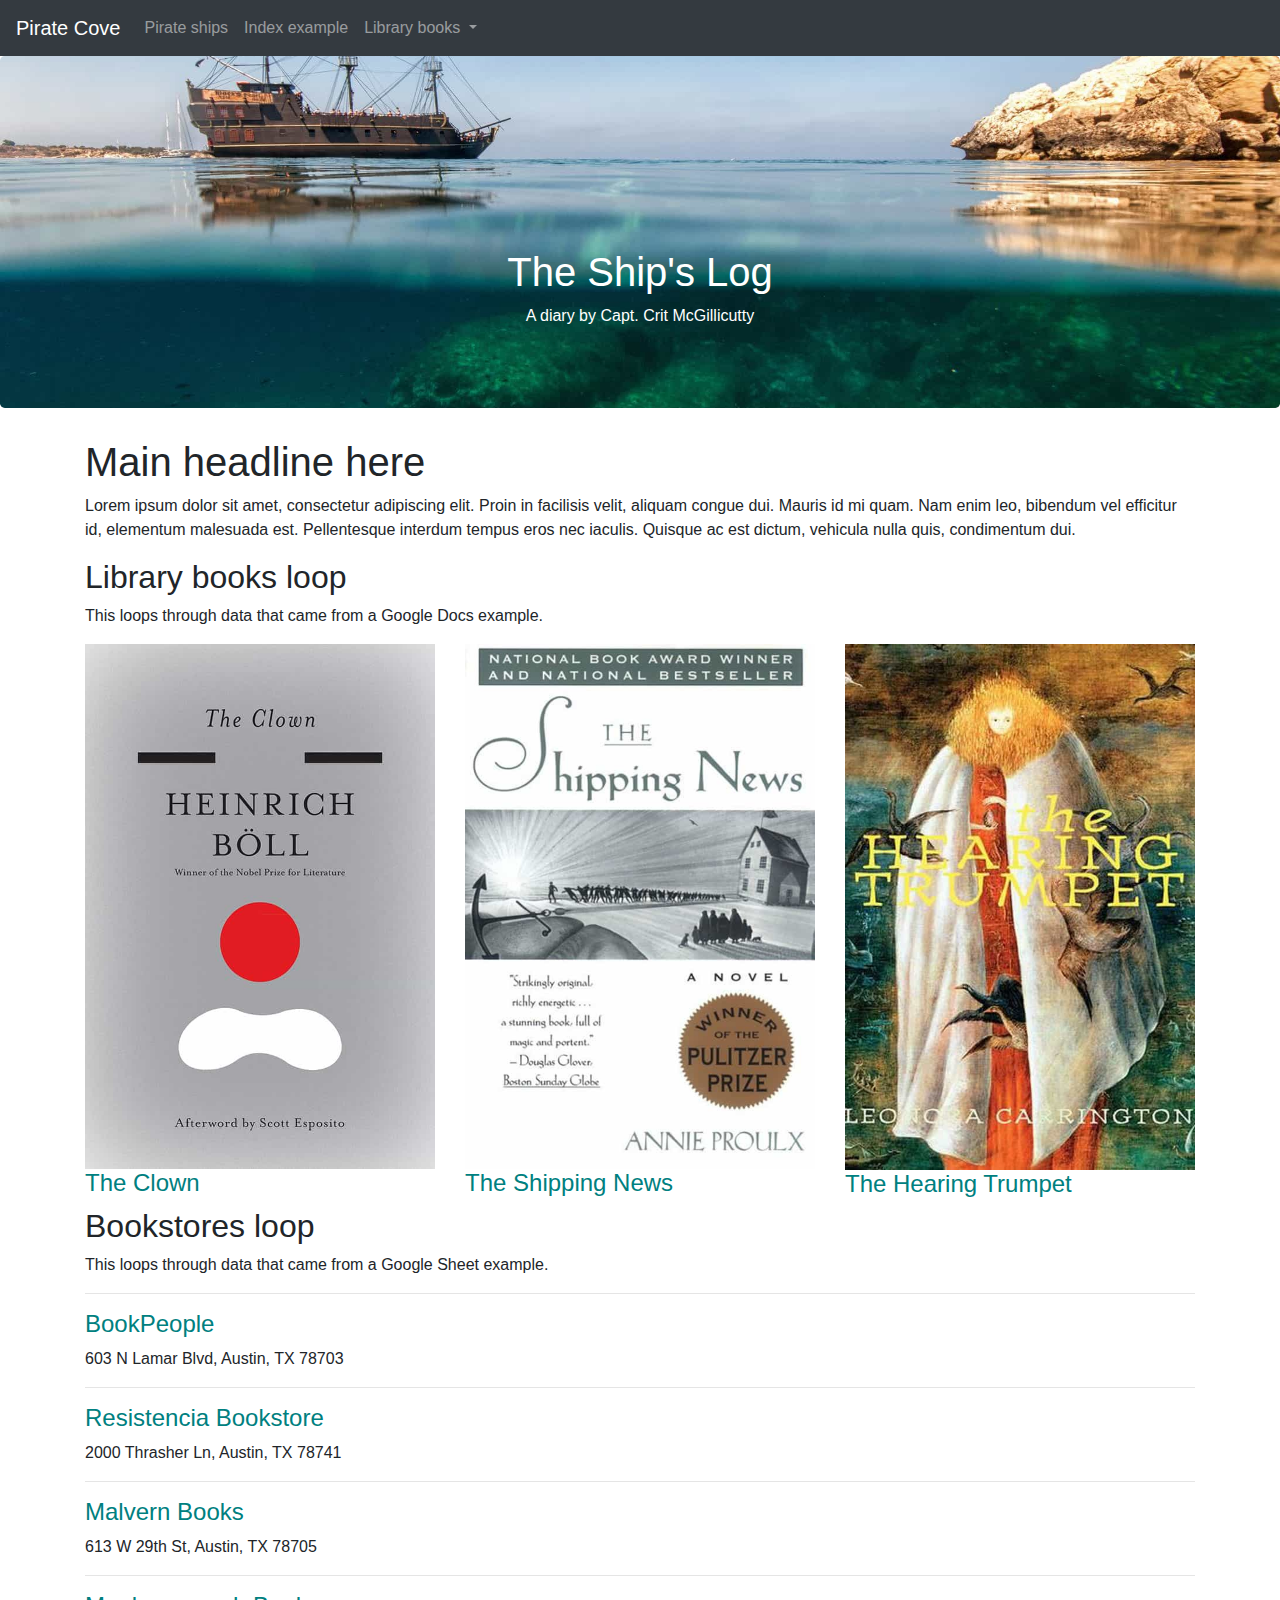
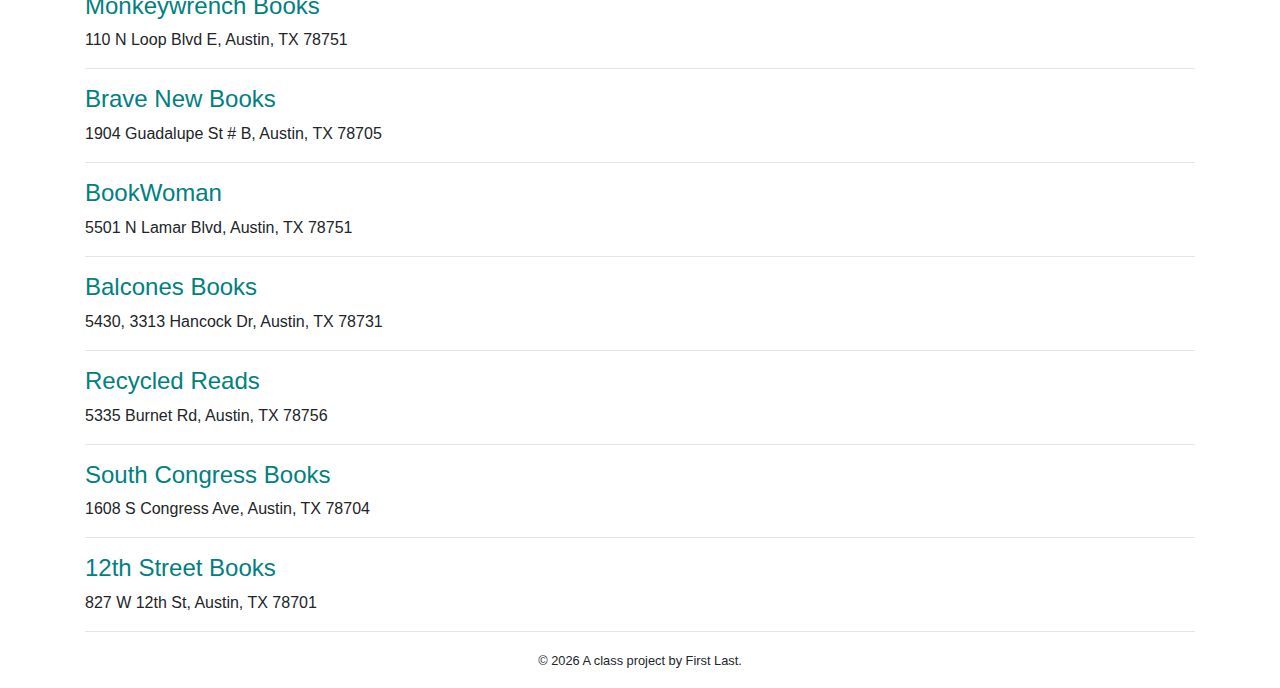
==== docs/index-example.html @ 3f272998 "make it pretty and publish" ====
<!doctype html>
<html lang="en">
  <!-- A Intro to Coding for Journalists class project -->
  <head>
    <title>Pirate Cove | Index page title</title>
    <meta name="description" content="The index search description for this page goes here.">
    <meta charset="utf-8">
    <meta http-equiv="X-UA-Compatible" content="IE=edge"/>
    <meta name="viewport" content="width=device-width, initial-scale=1, maximum-scale=1">
    <link rel="stylesheet" href="css/main.css">
  </head>
  <body>
    <nav class="navbar navbar-expand-lg navbar-dark bg-dark">
  <a class="navbar-brand" href="index.html">Pirate Cove</a>
  <button class="navbar-toggler" type="button" data-toggle="collapse" data-target="#navbarNavDropdown" aria-controls="navbarNavDropdown" aria-expanded="false" aria-label="Toggle navigation">
    <span class="navbar-toggler-icon"></span>
  </button>
  <div class="collapse navbar-collapse" id="navbarNavDropdown">
    <ul class="navbar-nav">
      <li class="nav-item">
         <a class="nav-link" href="pirate-ships.html">Pirate ships</a>
      </li>
      <li class="nav-item">
         <a class="nav-link" href="index-example.html">Index example</a>
      </li>
      <li class="nav-item dropdown">
        <a class="nav-link dropdown-toggle" href="#" id="navbarDropdownMenuLink" role="button" data-toggle="dropdown" aria-haspopup="true" aria-expanded="false">
          Library books
        </a>
        <div class="dropdown-menu" aria-labelledby="navbarDropdownMenuLink">
          
          <a class="dropdown-item" href="books/the-clown.html">The Clown</a>
          
          <a class="dropdown-item" href="books/the-shipping-news.html">The Shipping News</a>
          
          <a class="dropdown-item" href="books/the-hearing-trumpet.html">The Hearing Trumpet</a>
          
        </div>
      </li>
    </ul>
  </div>
</nav>

    <div class="jumbotron banner text-center">
  <h1>The Ship's Log</h1>
  <p>A diary by Capt. Crit McGillicutty</p>
</div>


    
<div class="container">
  <h1>Main headline here</h1>
  <p>Lorem ipsum dolor sit amet, consectetur adipiscing elit. Proin in facilisis velit, aliquam congue dui. Mauris id mi quam. Nam enim leo, bibendum vel efficitur id, elementum malesuada est. Pellentesque interdum tempus eros nec iaculis. Quisque ac est dictum, vehicula nulla quis, condimentum dui.</p>
  <h2>Library books loop</h2>
  <p>This loops through data that came from a Google Docs example.</p>
  <div class="row">
    
      <div class="col">
        <img src="img/the-clown.jpg" alt="" class="img-fluid">
        <h3><a href="books/the-clown.html">The Clown</a></h3>
      </div>
    
      <div class="col">
        <img src="img/the-shipping-news.jpg" alt="" class="img-fluid">
        <h3><a href="books/the-shipping-news.html">The Shipping News</a></h3>
      </div>
    
      <div class="col">
        <img src="img/the-hearing-trumpet.jpg" alt="" class="img-fluid">
        <h3><a href="books/the-hearing-trumpet.html">The Hearing Trumpet</a></h3>
      </div>
    
  </div>
  <h2>Bookstores loop</h2>
  <p>This loops through data that came from a Google Sheet example.</p>
  <hr>
  
    <h3><a href="https://www.bookpeople.com/" target="_blank">BookPeople</a></h3>
    <p>603 N Lamar Blvd, Austin, TX 78703</p>
    <hr>
  
    <h3><a href="https://www.resistenciabooks.com/" target="_blank">Resistencia Bookstore</a></h3>
    <p>2000 Thrasher Ln, Austin, TX 78741</p>
    <hr>
  
    <h3><a href="http://malvernbooks.com/" target="_blank">Malvern Books</a></h3>
    <p>613 W 29th St, Austin, TX 78705</p>
    <hr>
  
    <h3><a href="https://www.monkeywrenchbooks.org/" target="_blank">Monkeywrench Books</a></h3>
    <p>110 N Loop Blvd E, Austin, TX 78751</p>
    <hr>
  
    <h3><a href="https://www.facebook.com/bravenewbookstore/" target="_blank">Brave New Books</a></h3>
    <p>1904 Guadalupe St # B, Austin, TX 78705</p>
    <hr>
  
    <h3><a href="https://www.ebookwoman.com/" target="_blank">BookWoman</a></h3>
    <p>5501 N Lamar Blvd, Austin, TX 78751</p>
    <hr>
  
    <h3><a href="https://balconesbooks.com/" target="_blank">Balcones Books</a></h3>
    <p>5430, 3313 Hancock Dr, Austin, TX 78731</p>
    <hr>
  
    <h3><a href="http://library.austintexas.gov/recycled-reads" target="_blank">Recycled Reads</a></h3>
    <p>5335 Burnet Rd, Austin, TX 78756</p>
    <hr>
  
    <h3><a href="https://southcongressbooks.com/" target="_blank">South Congress Books</a></h3>
    <p>1608 S Congress Ave, Austin, TX 78704</p>
    <hr>
  
    <h3><a href="https://www.12thstreetbooks.com/" target="_blank">12th Street Books</a></h3>
    <p>827 W 12th St, Austin, TX 78701</p>
    <hr>
  
</div>


    <footer>
<p id="legal" class="center-block text-center">
  <small>&copy; <span class="copyright-year"></span>
  A class project by First Last.
</p>
</footer>


    <script src="js/jquery.js"></script>
    <script src="js/popper.js"></script>
    <script src="js/bootstrap.js"></script>
    <script src="js/scripts.js"></script>
  </body>
</html>
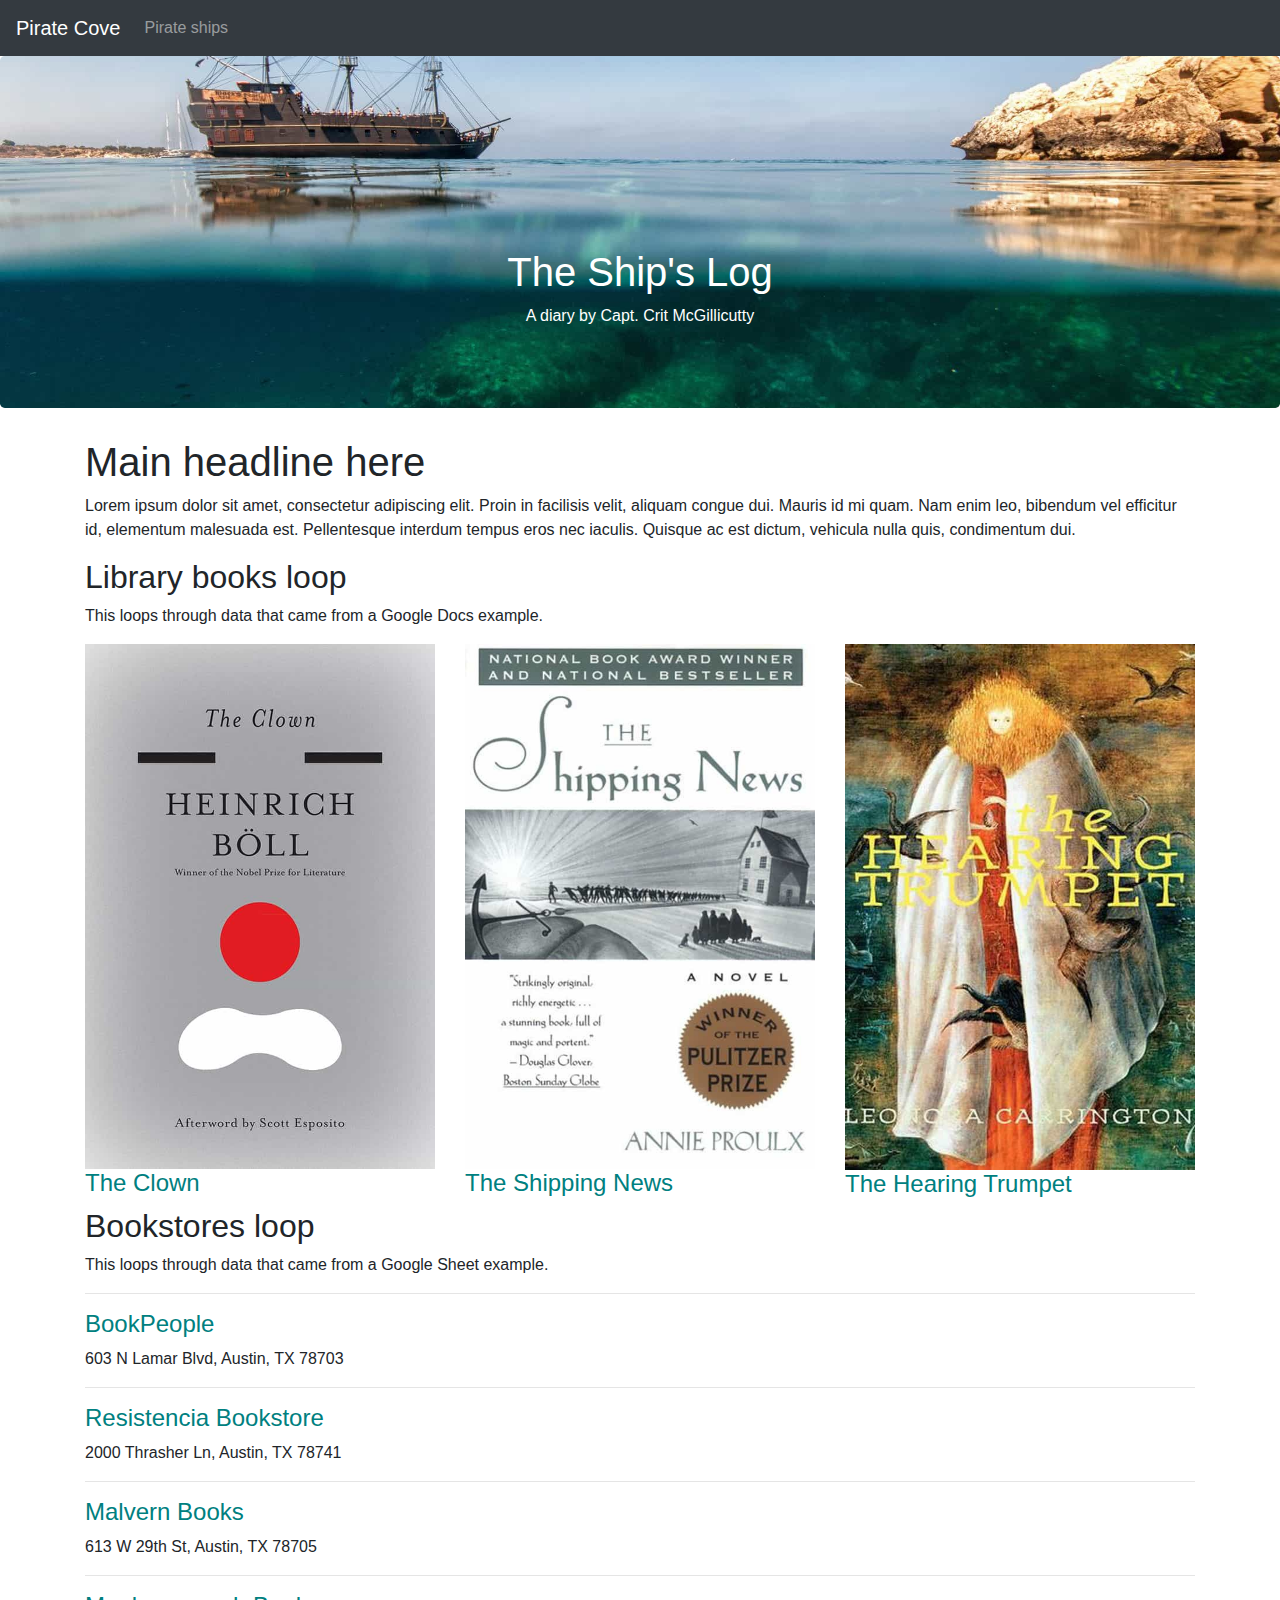
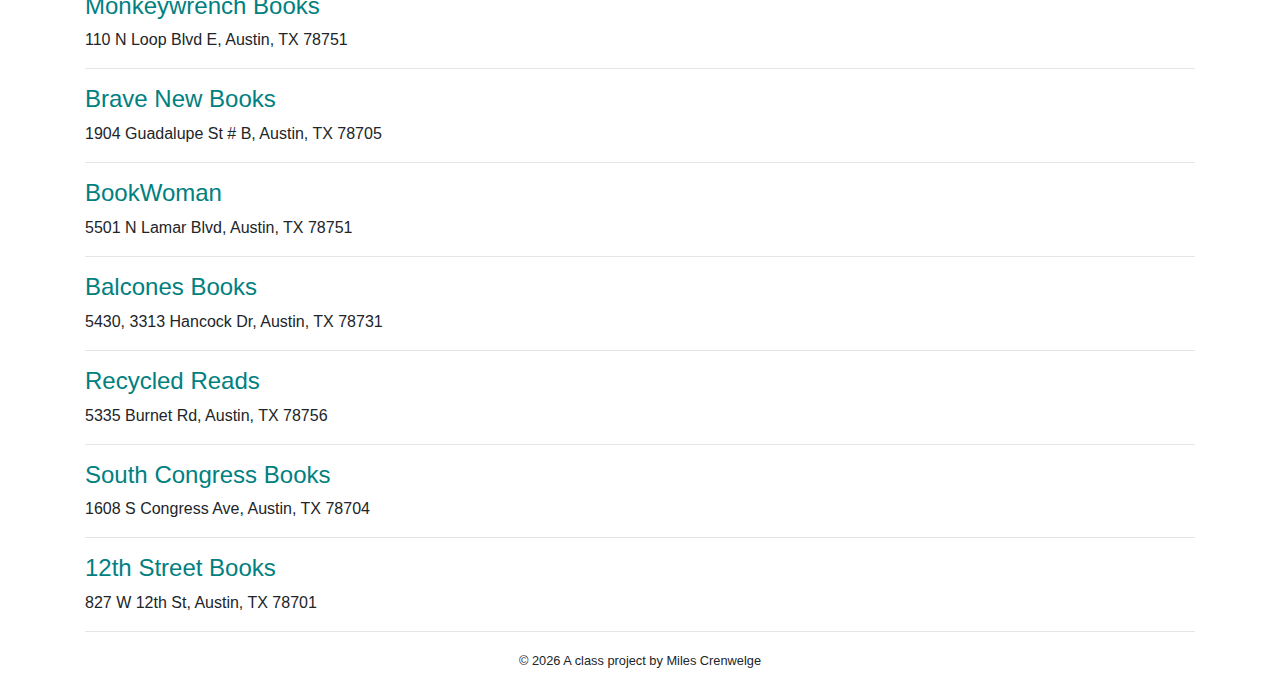
==== commit 9b4b1069: "semi-final commit" ====
--- a/docs/index-example.html
+++ b/docs/index-example.html
@@ -19,23 +19,6 @@
     <ul class="navbar-nav">
       <li class="nav-item">
          <a class="nav-link" href="pirate-ships.html">Pirate ships</a>
-      </li>
-      <li class="nav-item">
-         <a class="nav-link" href="index-example.html">Index example</a>
-      </li>
-      <li class="nav-item dropdown">
-        <a class="nav-link dropdown-toggle" href="#" id="navbarDropdownMenuLink" role="button" data-toggle="dropdown" aria-haspopup="true" aria-expanded="false">
-          Library books
-        </a>
-        <div class="dropdown-menu" aria-labelledby="navbarDropdownMenuLink">
-          
-          <a class="dropdown-item" href="books/the-clown.html">The Clown</a>
-          
-          <a class="dropdown-item" href="books/the-shipping-news.html">The Shipping News</a>
-          
-          <a class="dropdown-item" href="books/the-hearing-trumpet.html">The Hearing Trumpet</a>
-          
-        </div>
       </li>
     </ul>
   </div>
@@ -121,7 +104,7 @@
     <footer>
 <p id="legal" class="center-block text-center">
   <small>&copy; <span class="copyright-year"></span>
-  A class project by First Last.
+  A class project by Miles Crenwelge
 </p>
 </footer>
 
--- a/docs/css/main.css
+++ b/docs/css/main.css
@@ -4,4 +4,4 @@
  * Copyright 2011-2021 Twitter, Inc.
  * Licensed under MIT (https://github.com/twbs/bootstrap/blob/main/LICENSE)
  */:root{--blue:#007bff;--indigo:#6610f2;--purple:#6f42c1;--pink:#e83e8c;--red:#dc3545;--orange:#fd7e14;--yellow:#ffc107;--green:#28a745;--teal:#20c997;--cyan:#17a2b8;--white:#fff;--gray:#6c757d;--gray-dark:#343a40;--primary:#007bff;--secondary:#6c757d;--success:#28a745;--info:#17a2b8;--warning:#ffc107;--danger:#dc3545;--light:#f8f9fa;--dark:#343a40;--breakpoint-xs:0;--breakpoint-sm:576px;--breakpoint-md:768px;--breakpoint-lg:992px;--breakpoint-xl:1200px;--font-family-sans-serif:-apple-system,BlinkMacSystemFont,"Segoe UI",Roboto,"Helvetica Neue",Arial,"Noto Sans","Liberation Sans",sans-serif,"Apple Color Emoji","Segoe UI Emoji","Segoe UI Symbol","Noto Color Emoji";--font-family-monospace:SFMono-Regular,Menlo,Monaco,Consolas,"Liberation Mono","Courier New",monospace}*,:after,:before{box-sizing:border-box}html{font-family:sans-serif;line-height:1.15;-webkit-text-size-adjust:100%;-webkit-tap-highlight-color:rgba(0,0,0,0)}article,aside,figcaption,figure,footer,header,hgroup,main,nav,section{display:block}body{margin:0;font-family:-apple-system,BlinkMacSystemFont,Segoe UI,Roboto,Helvetica Neue,Arial,Noto Sans,Liberation Sans,sans-serif,Apple Color Emoji,Segoe UI Emoji,Segoe UI Symbol,Noto Color Emoji;font-size:1rem;font-weight:400;line-height:1.5;color:#212529;text-align:left;background-color:#fff}[tabindex="-1"]:focus:not(:focus-visible){outline:0!important}hr{box-sizing:content-box;height:0;overflow:visible}h1,h2,h3,h4,h5,h6{margin-top:0;margin-bottom:.5rem}p{margin-top:0;margin-bottom:1rem}abbr[data-original-title],abbr[title]{text-decoration:underline;-webkit-text-decoration:underline dotted;-moz-text-decoration:underline dotted;text-decoration:underline dotted;cursor:help;border-bottom:0;-webkit-text-decoration-skip-ink:none;text-decoration-skip-ink:none}address{font-style:normal;line-height:inherit}address,dl,ol,ul{margin-bottom:1rem}dl,ol,ul{margin-top:0}ol ol,ol ul,ul ol,ul ul{margin-bottom:0}dt{font-weight:700}dd{margin-bottom:.5rem;margin-left:0}blockquote{margin:0 0 1rem}b,strong{font-weight:bolder}small{font-size:80%}sub,sup{position:relative;font-size:75%;line-height:0;vertical-align:baseline}sub{bottom:-.25em}sup{top:-.5em}a{color:#007bff;text-decoration:none;background-color:transparent}a:hover{color:#0056b3;text-decoration:underline}a:not([href]):not([class]){color:inherit;text-decoration:none}a:not([href]):not([class]):hover{color:inherit;text-decoration:none}code,kbd,pre,samp{font-family:SFMono-Regular,Menlo,Monaco,Consolas,Liberation Mono,Courier New,monospace;font-size:1em}pre{margin-top:0;margin-bottom:1rem;overflow:auto;-ms-overflow-style:scrollbar}figure{margin:0 0 1rem}img{border-style:none}img,svg{vertical-align:middle}svg{overflow:hidden}table{border-collapse:collapse}caption{padding-top:.75rem;padding-bottom:.75rem;color:#6c757d;text-align:left;caption-side:bottom}th{text-align:inherit;text-align:-webkit-match-parent}label{display:inline-block;margin-bottom:.5rem}button{border-radius:0}button:focus:not(:focus-visible){outline:0}button,input,optgroup,select,textarea{margin:0;font-family:inherit;font-size:inherit;line-height:inherit}button,input{overflow:visible}button,select{text-transform:none}[role=button]{cursor:pointer}select{word-wrap:normal}[type=button],[type=reset],[type=submit],button{-webkit-appearance:button}[type=button]:not(:disabled),[type=reset]:not(:disabled),[type=submit]:not(:disabled),button:not(:disabled){cursor:pointer}[type=button]::-moz-focus-inner,[type=reset]::-moz-focus-inner,[type=submit]::-moz-focus-inner,button::-moz-focus-inner{padding:0;border-style:none}input[type=checkbox],input[type=radio]{box-sizing:border-box;padding:0}textarea{overflow:auto;resize:vertical}fieldset{min-width:0;padding:0;margin:0;border:0}legend{display:block;width:100%;max-width:100%;padding:0;margin-bottom:.5rem;font-size:1.5rem;line-height:inherit;color:inherit;white-space:normal}progress{vertical-align:baseline}[type=number]::-webkit-inner-spin-button,[type=number]::-webkit-outer-spin-button{height:auto}[type=search]{outline-offset:-2px;-webkit-appearance:none}[type=search]::-webkit-search-decoration{-webkit-appearance:none}::-webkit-file-upload-button{font:inherit;-webkit-appearance:button}output{display:inline-block}summary{display:list-item;cursor:pointer}template{display:none}[hidden]{display:none!important}.h1,.h2,.h3,.h4,.h5,.h6,h1,h2,h3,h4,h5,h6{margin-bottom:.5rem;font-weight:500;line-height:1.2}.h1,h1{font-size:2.5rem}.h2,h2{font-size:2rem}.h3,h3{font-size:1.75rem}.h4,h4{font-size:1.5rem}.h5,h5{font-size:1.25rem}.h6,h6{font-size:1rem}.lead{font-size:1.25rem;font-weight:300}.display-1{font-size:6rem}.display-1,.display-2{font-weight:300;line-height:1.2}.display-2{font-size:5.5rem}.display-3{font-size:4.5rem}.display-3,.display-4{font-weight:300;line-height:1.2}.display-4{font-size:3.5rem}hr{margin-top:1rem;margin-bottom:1rem;border:0;border-top:1px solid rgba(0,0,0,.1)}.small,small{font-size:80%;font-weight:400}.mark,mark{padding:.2em;background-color:#fcf8e3}.list-inline,.list-unstyled{padding-left:0;list-style:none}.list-inline-item{display:inline-block}.list-inline-item:not(:last-child){margin-right:.5rem}.initialism{font-size:90%;text-transform:uppercase}.blockquote{margin-bottom:1rem;font-size:1.25rem}.blockquote-footer{display:block;font-size:80%;color:#6c757d}.blockquote-footer:before{content:"\2014\00A0"}.img-fluid,.img-thumbnail{max-width:100%;height:auto}.img-thumbnail{padding:.25rem;background-color:#fff;border:1px solid #dee2e6;border-radius:.25rem}.figure{display:inline-block}.figure-img{margin-bottom:.5rem;line-height:1}.figure-caption{font-size:90%;color:#6c757d}code{font-size:87.5%;color:#e83e8c;word-wrap:break-word}a>code{color:inherit}kbd{padding:.2rem .4rem;font-size:87.5%;color:#fff;background-color:#212529;border-radius:.2rem}kbd kbd{padding:0;font-size:100%;font-weight:700}pre{display:block;font-size:87.5%;color:#212529}pre code{font-size:inherit;color:inherit;word-break:normal}.pre-scrollable{max-height:340px;overflow-y:scroll}.container,.container-fluid,.container-lg,.container-md,.container-sm,.container-xl{width:100%;padding-right:15px;padding-left:15px;margin-right:auto;margin-left:auto}@media (min-width:576px){.container,.container-sm{max-width:540px}}@media (min-width:768px){.container,.container-md,.container-sm{max-width:720px}}@media (min-width:992px){.container,.container-lg,.container-md,.container-sm{max-width:960px}}@media (min-width:1200px){.container,.container-lg,.container-md,.container-sm,.container-xl{max-width:1140px}}.row{display:-webkit-flex;display:-ms-flexbox;display:flex;-webkit-flex-wrap:wrap;-ms-flex-wrap:wrap;flex-wrap:wrap;margin-right:-15px;margin-left:-15px}.no-gutters{margin-right:0;margin-left:0}.no-gutters>.col,.no-gutters>[class*=col-]{padding-right:0;padding-left:0}.col,.col-1,.col-2,.col-3,.col-4,.col-5,.col-6,.col-7,.col-8,.col-9,.col-10,.col-11,.col-12,.col-auto,.col-lg,.col-lg-1,.col-lg-2,.col-lg-3,.col-lg-4,.col-lg-5,.col-lg-6,.col-lg-7,.col-lg-8,.col-lg-9,.col-lg-10,.col-lg-11,.col-lg-12,.col-lg-auto,.col-md,.col-md-1,.col-md-2,.col-md-3,.col-md-4,.col-md-5,.col-md-6,.col-md-7,.col-md-8,.col-md-9,.col-md-10,.col-md-11,.col-md-12,.col-md-auto,.col-sm,.col-sm-1,.col-sm-2,.col-sm-3,.col-sm-4,.col-sm-5,.col-sm-6,.col-sm-7,.col-sm-8,.col-sm-9,.col-sm-10,.col-sm-11,.col-sm-12,.col-sm-auto,.col-xl,.col-xl-1,.col-xl-2,.col-xl-3,.col-xl-4,.col-xl-5,.col-xl-6,.col-xl-7,.col-xl-8,.col-xl-9,.col-xl-10,.col-xl-11,.col-xl-12,.col-xl-auto{position:relative;width:100%;padding-right:15px;padding-left:15px}.col{-webkit-flex-basis:0;-ms-flex-preferred-size:0;flex-basis:0;-webkit-flex-grow:1;-ms-flex-positive:1;flex-grow:1;max-width:100%}.row-cols-1>*{-webkit-flex:0 0 100%;-ms-flex:0 0 100%;flex:0 0 100%;max-width:100%}.row-cols-2>*{-webkit-flex:0 0 50%;-ms-flex:0 0 50%;flex:0 0 50%;max-width:50%}.row-cols-3>*{-webkit-flex:0 0 33.33333%;-ms-flex:0 0 33.33333%;flex:0 0 33.33333%;max-width:33.33333%}.row-cols-4>*{-webkit-flex:0 0 25%;-ms-flex:0 0 25%;flex:0 0 25%;max-width:25%}.row-cols-5>*{-webkit-flex:0 0 20%;-ms-flex:0 0 20%;flex:0 0 20%;max-width:20%}.row-cols-6>*{-webkit-flex:0 0 16.66667%;-ms-flex:0 0 16.66667%;flex:0 0 16.66667%;max-width:16.66667%}.col-auto{-webkit-flex:0 0 auto;-ms-flex:0 0 auto;flex:0 0 auto;width:auto;max-width:100%}.col-1{-webkit-flex:0 0 8.33333%;-ms-flex:0 0 8.33333%;flex:0 0 8.33333%;max-width:8.33333%}.col-2{-webkit-flex:0 0 16.66667%;-ms-flex:0 0 16.66667%;flex:0 0 16.66667%;max-width:16.66667%}.col-3{-webkit-flex:0 0 25%;-ms-flex:0 0 25%;flex:0 0 25%;max-width:25%}.col-4{-webkit-flex:0 0 33.33333%;-ms-flex:0 0 33.33333%;flex:0 0 33.33333%;max-width:33.33333%}.col-5{-webkit-flex:0 0 41.66667%;-ms-flex:0 0 41.66667%;flex:0 0 41.66667%;max-width:41.66667%}.col-6{-webkit-flex:0 0 50%;-ms-flex:0 0 50%;flex:0 0 50%;max-width:50%}.col-7{-webkit-flex:0 0 58.33333%;-ms-flex:0 0 58.33333%;flex:0 0 58.33333%;max-width:58.33333%}.col-8{-webkit-flex:0 0 66.66667%;-ms-flex:0 0 66.66667%;flex:0 0 66.66667%;max-width:66.66667%}.col-9{-webkit-flex:0 0 75%;-ms-flex:0 0 75%;flex:0 0 75%;max-width:75%}.col-10{-webkit-flex:0 0 83.33333%;-ms-flex:0 0 83.33333%;flex:0 0 83.33333%;max-width:83.33333%}.col-11{-webkit-flex:0 0 91.66667%;-ms-flex:0 0 91.66667%;flex:0 0 91.66667%;max-width:91.66667%}.col-12{-webkit-flex:0 0 100%;-ms-flex:0 0 100%;flex:0 0 100%;max-width:100%}.order-first{-webkit-order:-1;-ms-flex-order:-1;order:-1}.order-last{-webkit-order:13;-ms-flex-order:13;order:13}.order-0{-webkit-order:0;-ms-flex-order:0;order:0}.order-1{-webkit-order:1;-ms-flex-order:1;order:1}.order-2{-webkit-order:2;-ms-flex-order:2;order:2}.order-3{-webkit-order:3;-ms-flex-order:3;order:3}.order-4{-webkit-order:4;-ms-flex-order:4;order:4}.order-5{-webkit-order:5;-ms-flex-order:5;order:5}.order-6{-webkit-order:6;-ms-flex-order:6;order:6}.order-7{-webkit-order:7;-ms-flex-order:7;order:7}.order-8{-webkit-order:8;-ms-flex-order:8;order:8}.order-9{-webkit-order:9;-ms-flex-order:9;order:9}.order-10{-webkit-order:10;-ms-flex-order:10;order:10}.order-11{-webkit-order:11;-ms-flex-order:11;order:11}.order-12{-webkit-order:12;-ms-flex-order:12;order:12}.offset-1{margin-left:8.33333%}.offset-2{margin-left:16.66667%}.offset-3{margin-left:25%}.offset-4{margin-left:33.33333%}.offset-5{margin-left:41.66667%}.offset-6{margin-left:50%}.offset-7{margin-left:58.33333%}.offset-8{margin-left:66.66667%}.offset-9{margin-left:75%}.offset-10{margin-left:83.33333%}.offset-11{margin-left:91.66667%}@media (min-width:576px){.col-sm{-webkit-flex-basis:0;-ms-flex-preferred-size:0;flex-basis:0;-webkit-flex-grow:1;-ms-flex-positive:1;flex-grow:1;max-width:100%}.row-cols-sm-1>*{-webkit-flex:0 0 100%;-ms-flex:0 0 100%;flex:0 0 100%;max-width:100%}.row-cols-sm-2>*{-webkit-flex:0 0 50%;-ms-flex:0 0 50%;flex:0 0 50%;max-width:50%}.row-cols-sm-3>*{-webkit-flex:0 0 33.33333%;-ms-flex:0 0 33.33333%;flex:0 0 33.33333%;max-width:33.33333%}.row-cols-sm-4>*{-webkit-flex:0 0 25%;-ms-flex:0 0 25%;flex:0 0 25%;max-width:25%}.row-cols-sm-5>*{-webkit-flex:0 0 20%;-ms-flex:0 0 20%;flex:0 0 20%;max-width:20%}.row-cols-sm-6>*{-webkit-flex:0 0 16.66667%;-ms-flex:0 0 16.66667%;flex:0 0 16.66667%;max-width:16.66667%}.col-sm-auto{-webkit-flex:0 0 auto;-ms-flex:0 0 auto;flex:0 0 auto;width:auto;max-width:100%}.col-sm-1{-webkit-flex:0 0 8.33333%;-ms-flex:0 0 8.33333%;flex:0 0 8.33333%;max-width:8.33333%}.col-sm-2{-webkit-flex:0 0 16.66667%;-ms-flex:0 0 16.66667%;flex:0 0 16.66667%;max-width:16.66667%}.col-sm-3{-webkit-flex:0 0 25%;-ms-flex:0 0 25%;flex:0 0 25%;max-width:25%}.col-sm-4{-webkit-flex:0 0 33.33333%;-ms-flex:0 0 33.33333%;flex:0 0 33.33333%;max-width:33.33333%}.col-sm-5{-webkit-flex:0 0 41.66667%;-ms-flex:0 0 41.66667%;flex:0 0 41.66667%;max-width:41.66667%}.col-sm-6{-webkit-flex:0 0 50%;-ms-flex:0 0 50%;flex:0 0 50%;max-width:50%}.col-sm-7{-webkit-flex:0 0 58.33333%;-ms-flex:0 0 58.33333%;flex:0 0 58.33333%;max-width:58.33333%}.col-sm-8{-webkit-flex:0 0 66.66667%;-ms-flex:0 0 66.66667%;flex:0 0 66.66667%;max-width:66.66667%}.col-sm-9{-webkit-flex:0 0 75%;-ms-flex:0 0 75%;flex:0 0 75%;max-width:75%}.col-sm-10{-webkit-flex:0 0 83.33333%;-ms-flex:0 0 83.33333%;flex:0 0 83.33333%;max-width:83.33333%}.col-sm-11{-webkit-flex:0 0 91.66667%;-ms-flex:0 0 91.66667%;flex:0 0 91.66667%;max-width:91.66667%}.col-sm-12{-webkit-flex:0 0 100%;-ms-flex:0 0 100%;flex:0 0 100%;max-width:100%}.order-sm-first{-webkit-order:-1;-ms-flex-order:-1;order:-1}.order-sm-last{-webkit-order:13;-ms-flex-order:13;order:13}.order-sm-0{-webkit-order:0;-ms-flex-order:0;order:0}.order-sm-1{-webkit-order:1;-ms-flex-order:1;order:1}.order-sm-2{-webkit-order:2;-ms-flex-order:2;order:2}.order-sm-3{-webkit-order:3;-ms-flex-order:3;order:3}.order-sm-4{-webkit-order:4;-ms-flex-order:4;order:4}.order-sm-5{-webkit-order:5;-ms-flex-order:5;order:5}.order-sm-6{-webkit-order:6;-ms-flex-order:6;order:6}.order-sm-7{-webkit-order:7;-ms-flex-order:7;order:7}.order-sm-8{-webkit-order:8;-ms-flex-order:8;order:8}.order-sm-9{-webkit-order:9;-ms-flex-order:9;order:9}.order-sm-10{-webkit-order:10;-ms-flex-order:10;order:10}.order-sm-11{-webkit-order:11;-ms-flex-order:11;order:11}.order-sm-12{-webkit-order:12;-ms-flex-order:12;order:12}.offset-sm-0{margin-left:0}.offset-sm-1{margin-left:8.33333%}.offset-sm-2{margin-left:16.66667%}.offset-sm-3{margin-left:25%}.offset-sm-4{margin-left:33.33333%}.offset-sm-5{margin-left:41.66667%}.offset-sm-6{margin-left:50%}.offset-sm-7{margin-left:58.33333%}.offset-sm-8{margin-left:66.66667%}.offset-sm-9{margin-left:75%}.offset-sm-10{margin-left:83.33333%}.offset-sm-11{margin-left:91.66667%}}@media (min-width:768px){.col-md{-webkit-flex-basis:0;-ms-flex-preferred-size:0;flex-basis:0;-webkit-flex-grow:1;-ms-flex-positive:1;flex-grow:1;max-width:100%}.row-cols-md-1>*{-webkit-flex:0 0 100%;-ms-flex:0 0 100%;flex:0 0 100%;max-width:100%}.row-cols-md-2>*{-webkit-flex:0 0 50%;-ms-flex:0 0 50%;flex:0 0 50%;max-width:50%}.row-cols-md-3>*{-webkit-flex:0 0 33.33333%;-ms-flex:0 0 33.33333%;flex:0 0 33.33333%;max-width:33.33333%}.row-cols-md-4>*{-webkit-flex:0 0 25%;-ms-flex:0 0 25%;flex:0 0 25%;max-width:25%}.row-cols-md-5>*{-webkit-flex:0 0 20%;-ms-flex:0 0 20%;flex:0 0 20%;max-width:20%}.row-cols-md-6>*{-webkit-flex:0 0 16.66667%;-ms-flex:0 0 16.66667%;flex:0 0 16.66667%;max-width:16.66667%}.col-md-auto{-webkit-flex:0 0 auto;-ms-flex:0 0 auto;flex:0 0 auto;width:auto;max-width:100%}.col-md-1{-webkit-flex:0 0 8.33333%;-ms-flex:0 0 8.33333%;flex:0 0 8.33333%;max-width:8.33333%}.col-md-2{-webkit-flex:0 0 16.66667%;-ms-flex:0 0 16.66667%;flex:0 0 16.66667%;max-width:16.66667%}.col-md-3{-webkit-flex:0 0 25%;-ms-flex:0 0 25%;flex:0 0 25%;max-width:25%}.col-md-4{-webkit-flex:0 0 33.33333%;-ms-flex:0 0 33.33333%;flex:0 0 33.33333%;max-width:33.33333%}.col-md-5{-webkit-flex:0 0 41.66667%;-ms-flex:0 0 41.66667%;flex:0 0 41.66667%;max-width:41.66667%}.col-md-6{-webkit-flex:0 0 50%;-ms-flex:0 0 50%;flex:0 0 50%;max-width:50%}.col-md-7{-webkit-flex:0 0 58.33333%;-ms-flex:0 0 58.33333%;flex:0 0 58.33333%;max-width:58.33333%}.col-md-8{-webkit-flex:0 0 66.66667%;-ms-flex:0 0 66.66667%;flex:0 0 66.66667%;max-width:66.66667%}.col-md-9{-webkit-flex:0 0 75%;-ms-flex:0 0 75%;flex:0 0 75%;max-width:75%}.col-md-10{-webkit-flex:0 0 83.33333%;-ms-flex:0 0 83.33333%;flex:0 0 83.33333%;max-width:83.33333%}.col-md-11{-webkit-flex:0 0 91.66667%;-ms-flex:0 0 91.66667%;flex:0 0 91.66667%;max-width:91.66667%}.col-md-12{-webkit-flex:0 0 100%;-ms-flex:0 0 100%;flex:0 0 100%;max-width:100%}.order-md-first{-webkit-order:-1;-ms-flex-order:-1;order:-1}.order-md-last{-webkit-order:13;-ms-flex-order:13;order:13}.order-md-0{-webkit-order:0;-ms-flex-order:0;order:0}.order-md-1{-webkit-order:1;-ms-flex-order:1;order:1}.order-md-2{-webkit-order:2;-ms-flex-order:2;order:2}.order-md-3{-webkit-order:3;-ms-flex-order:3;order:3}.order-md-4{-webkit-order:4;-ms-flex-order:4;order:4}.order-md-5{-webkit-order:5;-ms-flex-order:5;order:5}.order-md-6{-webkit-order:6;-ms-flex-order:6;order:6}.order-md-7{-webkit-order:7;-ms-flex-order:7;order:7}.order-md-8{-webkit-order:8;-ms-flex-order:8;order:8}.order-md-9{-webkit-order:9;-ms-flex-order:9;order:9}.order-md-10{-webkit-order:10;-ms-flex-order:10;order:10}.order-md-11{-webkit-order:11;-ms-flex-order:11;order:11}.order-md-12{-webkit-order:12;-ms-flex-order:12;order:12}.offset-md-0{margin-left:0}.offset-md-1{margin-left:8.33333%}.offset-md-2{margin-left:16.66667%}.offset-md-3{margin-left:25%}.offset-md-4{margin-left:33.33333%}.offset-md-5{margin-left:41.66667%}.offset-md-6{margin-left:50%}.offset-md-7{margin-left:58.33333%}.offset-md-8{margin-left:66.66667%}.offset-md-9{margin-left:75%}.offset-md-10{margin-left:83.33333%}.offset-md-11{margin-left:91.66667%}}@media (min-width:992px){.col-lg{-webkit-flex-basis:0;-ms-flex-preferred-size:0;flex-basis:0;-webkit-flex-grow:1;-ms-flex-positive:1;flex-grow:1;max-width:100%}.row-cols-lg-1>*{-webkit-flex:0 0 100%;-ms-flex:0 0 100%;flex:0 0 100%;max-width:100%}.row-cols-lg-2>*{-webkit-flex:0 0 50%;-ms-flex:0 0 50%;flex:0 0 50%;max-width:50%}.row-cols-lg-3>*{-webkit-flex:0 0 33.33333%;-ms-flex:0 0 33.33333%;flex:0 0 33.33333%;max-width:33.33333%}.row-cols-lg-4>*{-webkit-flex:0 0 25%;-ms-flex:0 0 25%;flex:0 0 25%;max-width:25%}.row-cols-lg-5>*{-webkit-flex:0 0 20%;-ms-flex:0 0 20%;flex:0 0 20%;max-width:20%}.row-cols-lg-6>*{-webkit-flex:0 0 16.66667%;-ms-flex:0 0 16.66667%;flex:0 0 16.66667%;max-width:16.66667%}.col-lg-auto{-webkit-flex:0 0 auto;-ms-flex:0 0 auto;flex:0 0 auto;width:auto;max-width:100%}.col-lg-1{-webkit-flex:0 0 8.33333%;-ms-flex:0 0 8.33333%;flex:0 0 8.33333%;max-width:8.33333%}.col-lg-2{-webkit-flex:0 0 16.66667%;-ms-flex:0 0 16.66667%;flex:0 0 16.66667%;max-width:16.66667%}.col-lg-3{-webkit-flex:0 0 25%;-ms-flex:0 0 25%;flex:0 0 25%;max-width:25%}.col-lg-4{-webkit-flex:0 0 33.33333%;-ms-flex:0 0 33.33333%;flex:0 0 33.33333%;max-width:33.33333%}.col-lg-5{-webkit-flex:0 0 41.66667%;-ms-flex:0 0 41.66667%;flex:0 0 41.66667%;max-width:41.66667%}.col-lg-6{-webkit-flex:0 0 50%;-ms-flex:0 0 50%;flex:0 0 50%;max-width:50%}.col-lg-7{-webkit-flex:0 0 58.33333%;-ms-flex:0 0 58.33333%;flex:0 0 58.33333%;max-width:58.33333%}.col-lg-8{-webkit-flex:0 0 66.66667%;-ms-flex:0 0 66.66667%;flex:0 0 66.66667%;max-width:66.66667%}.col-lg-9{-webkit-flex:0 0 75%;-ms-flex:0 0 75%;flex:0 0 75%;max-width:75%}.col-lg-10{-webkit-flex:0 0 83.33333%;-ms-flex:0 0 83.33333%;flex:0 0 83.33333%;max-width:83.33333%}.col-lg-11{-webkit-flex:0 0 91.66667%;-ms-flex:0 0 91.66667%;flex:0 0 91.66667%;max-width:91.66667%}.col-lg-12{-webkit-flex:0 0 100%;-ms-flex:0 0 100%;flex:0 0 100%;max-width:100%}.order-lg-first{-webkit-order:-1;-ms-flex-order:-1;order:-1}.order-lg-last{-webkit-order:13;-ms-flex-order:13;order:13}.order-lg-0{-webkit-order:0;-ms-flex-order:0;order:0}.order-lg-1{-webkit-order:1;-ms-flex-order:1;order:1}.order-lg-2{-webkit-order:2;-ms-flex-order:2;order:2}.order-lg-3{-webkit-order:3;-ms-flex-order:3;order:3}.order-lg-4{-webkit-order:4;-ms-flex-order:4;order:4}.order-lg-5{-webkit-order:5;-ms-flex-order:5;order:5}.order-lg-6{-webkit-order:6;-ms-flex-order:6;order:6}.order-lg-7{-webkit-order:7;-ms-flex-order:7;order:7}.order-lg-8{-webkit-order:8;-ms-flex-order:8;order:8}.order-lg-9{-webkit-order:9;-ms-flex-order:9;order:9}.order-lg-10{-webkit-order:10;-ms-flex-order:10;order:10}.order-lg-11{-webkit-order:11;-ms-flex-order:11;order:11}.order-lg-12{-webkit-order:12;-ms-flex-order:12;order:12}.offset-lg-0{margin-left:0}.offset-lg-1{margin-left:8.33333%}.offset-lg-2{margin-left:16.66667%}.offset-lg-3{margin-left:25%}.offset-lg-4{margin-left:33.33333%}.offset-lg-5{margin-left:41.66667%}.offset-lg-6{margin-left:50%}.offset-lg-7{margin-left:58.33333%}.offset-lg-8{margin-left:66.66667%}.offset-lg-9{margin-left:75%}.offset-lg-10{margin-left:83.33333%}.offset-lg-11{margin-left:91.66667%}}@media (min-width:1200px){.col-xl{-webkit-flex-basis:0;-ms-flex-preferred-size:0;flex-basis:0;-webkit-flex-grow:1;-ms-flex-positive:1;flex-grow:1;max-width:100%}.row-cols-xl-1>*{-webkit-flex:0 0 100%;-ms-flex:0 0 100%;flex:0 0 100%;max-width:100%}.row-cols-xl-2>*{-webkit-flex:0 0 50%;-ms-flex:0 0 50%;flex:0 0 50%;max-width:50%}.row-cols-xl-3>*{-webkit-flex:0 0 33.33333%;-ms-flex:0 0 33.33333%;flex:0 0 33.33333%;max-width:33.33333%}.row-cols-xl-4>*{-webkit-flex:0 0 25%;-ms-flex:0 0 25%;flex:0 0 25%;max-width:25%}.row-cols-xl-5>*{-webkit-flex:0 0 20%;-ms-flex:0 0 20%;flex:0 0 20%;max-width:20%}.row-cols-xl-6>*{-webkit-flex:0 0 16.66667%;-ms-flex:0 0 16.66667%;flex:0 0 16.66667%;max-width:16.66667%}.col-xl-auto{-webkit-flex:0 0 auto;-ms-flex:0 0 auto;flex:0 0 auto;width:auto;max-width:100%}.col-xl-1{-webkit-flex:0 0 8.33333%;-ms-flex:0 0 8.33333%;flex:0 0 8.33333%;max-width:8.33333%}.col-xl-2{-webkit-flex:0 0 16.66667%;-ms-flex:0 0 16.66667%;flex:0 0 16.66667%;max-width:16.66667%}.col-xl-3{-webkit-flex:0 0 25%;-ms-flex:0 0 25%;flex:0 0 25%;max-width:25%}.col-xl-4{-webkit-flex:0 0 33.33333%;-ms-flex:0 0 33.33333%;flex:0 0 33.33333%;max-width:33.33333%}.col-xl-5{-webkit-flex:0 0 41.66667%;-ms-flex:0 0 41.66667%;flex:0 0 41.66667%;max-width:41.66667%}.col-xl-6{-webkit-flex:0 0 50%;-ms-flex:0 0 50%;flex:0 0 50%;max-width:50%}.col-xl-7{-webkit-flex:0 0 58.33333%;-ms-flex:0 0 58.33333%;flex:0 0 58.33333%;max-width:58.33333%}.col-xl-8{-webkit-flex:0 0 66.66667%;-ms-flex:0 0 66.66667%;flex:0 0 66.66667%;max-width:66.66667%}.col-xl-9{-webkit-flex:0 0 75%;-ms-flex:0 0 75%;flex:0 0 75%;max-width:75%}.col-xl-10{-webkit-flex:0 0 83.33333%;-ms-flex:0 0 83.33333%;flex:0 0 83.33333%;max-width:83.33333%}.col-xl-11{-webkit-flex:0 0 91.66667%;-ms-flex:0 0 91.66667%;flex:0 0 91.66667%;max-width:91.66667%}.col-xl-12{-webkit-flex:0 0 100%;-ms-flex:0 0 100%;flex:0 0 100%;max-width:100%}.order-xl-first{-webkit-order:-1;-ms-flex-order:-1;order:-1}.order-xl-last{-webkit-order:13;-ms-flex-order:13;order:13}.order-xl-0{-webkit-order:0;-ms-flex-order:0;order:0}.order-xl-1{-webkit-order:1;-ms-flex-order:1;order:1}.order-xl-2{-webkit-order:2;-ms-flex-order:2;order:2}.order-xl-3{-webkit-order:3;-ms-flex-order:3;order:3}.order-xl-4{-webkit-order:4;-ms-flex-order:4;order:4}.order-xl-5{-webkit-order:5;-ms-flex-order:5;order:5}.order-xl-6{-webkit-order:6;-ms-flex-order:6;order:6}.order-xl-7{-webkit-order:7;-ms-flex-order:7;order:7}.order-xl-8{-webkit-order:8;-ms-flex-order:8;order:8}.order-xl-9{-webkit-order:9;-ms-flex-order:9;order:9}.order-xl-10{-webkit-order:10;-ms-flex-order:10;order:10}.order-xl-11{-webkit-order:11;-ms-flex-order:11;order:11}.order-xl-12{-webkit-order:12;-ms-flex-order:12;order:12}.offset-xl-0{margin-left:0}.offset-xl-1{margin-left:8.33333%}.offset-xl-2{margin-left:16.66667%}.offset-xl-3{margin-left:25%}.offset-xl-4{margin-left:33.33333%}.offset-xl-5{margin-left:41.66667%}.offset-xl-6{margin-left:50%}.offset-xl-7{margin-left:58.33333%}.offset-xl-8{margin-left:66.66667%}.offset-xl-9{margin-left:75%}.offset-xl-10{margin-left:83.33333%}.offset-xl-11{margin-left:91.66667%}}.table{width:100%;margin-bottom:1rem;color:#212529}.table td,.table th{padding:.75rem;vertical-align:top;border-top:1px solid #dee2e6}.table thead th{vertical-align:bottom;border-bottom:2px solid #dee2e6}.table tbody+tbody{border-top:2px solid #dee2e6}.table-sm td,.table-sm th{padding:.3rem}.table-bordered,.table-bordered td,.table-bordered th{border:1px solid #dee2e6}.table-bordered thead td,.table-bordered thead th{border-bottom-width:2px}.table-borderless tbody+tbody,.table-borderless td,.table-borderless th,.table-borderless thead th{border:0}.table-striped tbody tr:nth-of-type(odd){background-color:rgba(0,0,0,.05)}.table-hover tbody tr:hover{color:#212529;background-color:rgba(0,0,0,.075)}.table-primary,.table-primary>td,.table-primary>th{background-color:#b8daff}.table-primary tbody+tbody,.table-primary td,.table-primary th,.table-primary thead th{border-color:#7abaff}.table-hover .table-primary:hover{background-color:#9fcdff}.table-hover .table-primary:hover>td,.table-hover .table-primary:hover>th{background-color:#9fcdff}.table-secondary,.table-secondary>td,.table-secondary>th{background-color:#d6d8db}.table-secondary tbody+tbody,.table-secondary td,.table-secondary th,.table-secondary thead th{border-color:#b3b7bb}.table-hover .table-secondary:hover{background-color:#c8cbcf}.table-hover .table-secondary:hover>td,.table-hover .table-secondary:hover>th{background-color:#c8cbcf}.table-success,.table-success>td,.table-success>th{background-color:#c3e6cb}.table-success tbody+tbody,.table-success td,.table-success th,.table-success thead th{border-color:#8fd19e}.table-hover .table-success:hover{background-color:#b1dfbb}.table-hover .table-success:hover>td,.table-hover .table-success:hover>th{background-color:#b1dfbb}.table-info,.table-info>td,.table-info>th{background-color:#bee5eb}.table-info tbody+tbody,.table-info td,.table-info th,.table-info thead th{border-color:#86cfda}.table-hover .table-info:hover{background-color:#abdde5}.table-hover .table-info:hover>td,.table-hover .table-info:hover>th{background-color:#abdde5}.table-warning,.table-warning>td,.table-warning>th{background-color:#ffeeba}.table-warning tbody+tbody,.table-warning td,.table-warning th,.table-warning thead th{border-color:#ffdf7e}.table-hover .table-warning:hover{background-color:#ffe8a1}.table-hover .table-warning:hover>td,.table-hover .table-warning:hover>th{background-color:#ffe8a1}.table-danger,.table-danger>td,.table-danger>th{background-color:#f5c6cb}.table-danger tbody+tbody,.table-danger td,.table-danger th,.table-danger thead th{border-color:#ed969e}.table-hover .table-danger:hover{background-color:#f1b0b7}.table-hover .table-danger:hover>td,.table-hover .table-danger:hover>th{background-color:#f1b0b7}.table-light,.table-light>td,.table-light>th{background-color:#fdfdfe}.table-light tbody+tbody,.table-light td,.table-light th,.table-light thead th{border-color:#fbfcfc}.table-hover .table-light:hover{background-color:#ececf6}.table-hover .table-light:hover>td,.table-hover .table-light:hover>th{background-color:#ececf6}.table-dark,.table-dark>td,.table-dark>th{background-color:#c6c8ca}.table-dark tbody+tbody,.table-dark td,.table-dark th,.table-dark thead th{border-color:#95999c}.table-hover .table-dark:hover{background-color:#b9bbbe}.table-hover .table-dark:hover>td,.table-hover .table-dark:hover>th{background-color:#b9bbbe}.table-active,.table-active>td,.table-active>th{background-color:rgba(0,0,0,.075)}.table-hover .table-active:hover{background-color:rgba(0,0,0,.075)}.table-hover .table-active:hover>td,.table-hover .table-active:hover>th{background-color:rgba(0,0,0,.075)}.table .thead-dark th{color:#fff;background-color:#343a40;border-color:#454d55}.table .thead-light th{color:#495057;background-color:#e9ecef;border-color:#dee2e6}.table-dark{color:#fff;background-color:#343a40}.table-dark td,.table-dark th,.table-dark thead th{border-color:#454d55}.table-dark.table-bordered{border:0}.table-dark.table-striped tbody tr:nth-of-type(odd){background-color:hsla(0,0%,100%,.05)}.table-dark.table-hover tbody tr:hover{color:#fff;background-color:hsla(0,0%,100%,.075)}@media (max-width:575.98px){.table-responsive-sm{display:block;width:100%;overflow-x:auto;-webkit-overflow-scrolling:touch}.table-responsive-sm>.table-bordered{border:0}}@media (max-width:767.98px){.table-responsive-md{display:block;width:100%;overflow-x:auto;-webkit-overflow-scrolling:touch}.table-responsive-md>.table-bordered{border:0}}@media (max-width:991.98px){.table-responsive-lg{display:block;width:100%;overflow-x:auto;-webkit-overflow-scrolling:touch}.table-responsive-lg>.table-bordered{border:0}}@media (max-width:1199.98px){.table-responsive-xl{display:block;width:100%;overflow-x:auto;-webkit-overflow-scrolling:touch}.table-responsive-xl>.table-bordered{border:0}}.table-responsive{display:block;width:100%;overflow-x:auto;-webkit-overflow-scrolling:touch}.table-responsive>.table-bordered{border:0}.form-control{display:block;width:100%;height:calc(1.5em + .75rem + 2px);padding:.375rem .75rem;font-size:1rem;font-weight:400;line-height:1.5;color:#495057;background-color:#fff;background-clip:padding-box;border:1px solid #ced4da;border-radius:.25rem;transition:border-color .15s ease-in-out,box-shadow .15s ease-in-out}@media (prefers-reduced-motion:reduce){.form-control{transition:none}}.form-control::-ms-expand{background-color:transparent;border:0}.form-control:-moz-focusring{color:transparent;text-shadow:0 0 0 #495057}.form-control:focus{color:#495057;background-color:#fff;border-color:#80bdff;outline:0;box-shadow:0 0 0 .2rem rgba(0,123,255,.25)}.form-control::-webkit-input-placeholder{color:#6c757d;opacity:1}.form-control::-moz-placeholder{color:#6c757d;opacity:1}.form-control:-ms-input-placeholder{color:#6c757d;opacity:1}.form-control::-ms-input-placeholder{color:#6c757d;opacity:1}.form-control::placeholder{color:#6c757d;opacity:1}.form-control:disabled,.form-control[readonly]{background-color:#e9ecef;opacity:1}input[type=date].form-control,input[type=datetime-local].form-control,input[type=month].form-control,input[type=time].form-control{-webkit-appearance:none;-moz-appearance:none;appearance:none}select.form-control:focus::-ms-value{color:#495057;background-color:#fff}.form-control-file,.form-control-range{display:block;width:100%}.col-form-label{padding-top:calc(.375rem + 1px);padding-bottom:calc(.375rem + 1px);margin-bottom:0;font-size:inherit;line-height:1.5}.col-form-label-lg{padding-top:calc(.5rem + 1px);padding-bottom:calc(.5rem + 1px);font-size:1.25rem;line-height:1.5}.col-form-label-sm{padding-top:calc(.25rem + 1px);padding-bottom:calc(.25rem + 1px);font-size:.875rem;line-height:1.5}.form-control-plaintext{display:block;width:100%;padding:.375rem 0;margin-bottom:0;font-size:1rem;line-height:1.5;color:#212529;background-color:transparent;border:solid transparent;border-width:1px 0}.form-control-plaintext.form-control-lg,.form-control-plaintext.form-control-sm{padding-right:0;padding-left:0}.form-control-sm{height:calc(1.5em + .5rem + 2px);padding:.25rem .5rem;font-size:.875rem;line-height:1.5;border-radius:.2rem}.form-control-lg{height:calc(1.5em + 1rem + 2px);padding:.5rem 1rem;font-size:1.25rem;line-height:1.5;border-radius:.3rem}select.form-control[multiple],select.form-control[size]{height:auto}textarea.form-control{height:auto}.form-group{margin-bottom:1rem}.form-text{display:block;margin-top:.25rem}.form-row{display:-webkit-flex;display:-ms-flexbox;display:flex;-webkit-flex-wrap:wrap;-ms-flex-wrap:wrap;flex-wrap:wrap;margin-right:-5px;margin-left:-5px}.form-row>.col,.form-row>[class*=col-]{padding-right:5px;padding-left:5px}.form-check{position:relative;display:block;padding-left:1.25rem}.form-check-input{position:absolute;margin-top:.3rem;margin-left:-1.25rem}.form-check-input:disabled~.form-check-label,.form-check-input[disabled]~.form-check-label{color:#6c757d}.form-check-label{margin-bottom:0}.form-check-inline{display:-webkit-inline-flex;display:-ms-inline-flexbox;display:inline-flex;-webkit-align-items:center;-ms-flex-align:center;align-items:center;padding-left:0;margin-right:.75rem}.form-check-inline .form-check-input{position:static;margin-top:0;margin-right:.3125rem;margin-left:0}.valid-feedback{display:none;width:100%;margin-top:.25rem;font-size:80%;color:#28a745}.valid-tooltip{position:absolute;top:100%;left:0;z-index:5;display:none;max-width:100%;padding:.25rem .5rem;margin-top:.1rem;font-size:.875rem;line-height:1.5;color:#fff;background-color:rgba(40,167,69,.9);border-radius:.25rem}.form-row>.col>.valid-tooltip,.form-row>[class*=col-]>.valid-tooltip{left:5px}.is-valid~.valid-feedback,.is-valid~.valid-tooltip,.was-validated :valid~.valid-feedback,.was-validated :valid~.valid-tooltip{display:block}.form-control.is-valid,.was-validated .form-control:valid{border-color:#28a745;padding-right:calc(1.5em + .75rem);background-image:url("data:image/svg+xml;charset=utf-8,%3Csvg xmlns='http://www.w3.org/2000/svg' width='8' height='8'%3E%3Cpath fill='%2328a745' d='M2.3 6.73L.6 4.53c-.4-1.04.46-1.4 1.1-.8l1.1 1.4 3.4-3.8c.6-.63 1.6-.27 1.2.7l-4 4.6c-.43.5-.8.4-1.1.1z'/%3E%3C/svg%3E");background-repeat:no-repeat;background-position:right calc(.375em + .1875rem) center;background-size:calc(.75em + .375rem) calc(.75em + .375rem)}.form-control.is-valid:focus,.was-validated .form-control:valid:focus{border-color:#28a745;box-shadow:0 0 0 .2rem rgba(40,167,69,.25)}.was-validated textarea.form-control:valid,textarea.form-control.is-valid{padding-right:calc(1.5em + .75rem);background-position:top calc(.375em + .1875rem) right calc(.375em + .1875rem)}.custom-select.is-valid,.was-validated .custom-select:valid{border-color:#28a745;padding-right:calc(.75em + 2.3125rem);background:url("data:image/svg+xml;charset=utf-8,%3Csvg xmlns='http://www.w3.org/2000/svg' width='4' height='5'%3E%3Cpath fill='%23343a40' d='M2 0L0 2h4zm0 5L0 3h4z'/%3E%3C/svg%3E") right .75rem center/8px 10px no-repeat,#fff url("data:image/svg+xml;charset=utf-8,%3Csvg xmlns='http://www.w3.org/2000/svg' width='8' height='8'%3E%3Cpath fill='%2328a745' d='M2.3 6.73L.6 4.53c-.4-1.04.46-1.4 1.1-.8l1.1 1.4 3.4-3.8c.6-.63 1.6-.27 1.2.7l-4 4.6c-.43.5-.8.4-1.1.1z'/%3E%3C/svg%3E") center right 1.75rem/calc(.75em + .375rem) calc(.75em + .375rem) no-repeat}.custom-select.is-valid:focus,.was-validated .custom-select:valid:focus{border-color:#28a745;box-shadow:0 0 0 .2rem rgba(40,167,69,.25)}.form-check-input.is-valid~.form-check-label,.was-validated .form-check-input:valid~.form-check-label{color:#28a745}.form-check-input.is-valid~.valid-feedback,.form-check-input.is-valid~.valid-tooltip,.was-validated .form-check-input:valid~.valid-feedback,.was-validated .form-check-input:valid~.valid-tooltip{display:block}.custom-control-input.is-valid~.custom-control-label,.was-validated .custom-control-input:valid~.custom-control-label{color:#28a745}.custom-control-input.is-valid~.custom-control-label:before,.was-validated .custom-control-input:valid~.custom-control-label:before{border-color:#28a745}.custom-control-input.is-valid:checked~.custom-control-label:before,.was-validated .custom-control-input:valid:checked~.custom-control-label:before{border-color:#34ce57;background-color:#34ce57}.custom-control-input.is-valid:focus~.custom-control-label:before,.was-validated .custom-control-input:valid:focus~.custom-control-label:before{box-shadow:0 0 0 .2rem rgba(40,167,69,.25)}.custom-control-input.is-valid:focus:not(:checked)~.custom-control-label:before,.was-validated .custom-control-input:valid:focus:not(:checked)~.custom-control-label:before{border-color:#28a745}.custom-file-input.is-valid~.custom-file-label,.was-validated .custom-file-input:valid~.custom-file-label{border-color:#28a745}.custom-file-input.is-valid:focus~.custom-file-label,.was-validated .custom-file-input:valid:focus~.custom-file-label{border-color:#28a745;box-shadow:0 0 0 .2rem rgba(40,167,69,.25)}.invalid-feedback{display:none;width:100%;margin-top:.25rem;font-size:80%;color:#dc3545}.invalid-tooltip{position:absolute;top:100%;left:0;z-index:5;display:none;max-width:100%;padding:.25rem .5rem;margin-top:.1rem;font-size:.875rem;line-height:1.5;color:#fff;background-color:rgba(220,53,69,.9);border-radius:.25rem}.form-row>.col>.invalid-tooltip,.form-row>[class*=col-]>.invalid-tooltip{left:5px}.is-invalid~.invalid-feedback,.is-invalid~.invalid-tooltip,.was-validated :invalid~.invalid-feedback,.was-validated :invalid~.invalid-tooltip{display:block}.form-control.is-invalid,.was-validated .form-control:invalid{border-color:#dc3545;padding-right:calc(1.5em + .75rem);background-image:url("data:image/svg+xml;charset=utf-8,%3Csvg xmlns='http://www.w3.org/2000/svg' width='12' height='12' fill='none' stroke='%23dc3545'%3E%3Ccircle cx='6' cy='6' r='4.5'/%3E%3Cpath stroke-linejoin='round' d='M5.8 3.6h.4L6 6.5z'/%3E%3Ccircle cx='6' cy='8.2' r='.6' fill='%23dc3545' stroke='none'/%3E%3C/svg%3E");background-repeat:no-repeat;background-position:right calc(.375em + .1875rem) center;background-size:calc(.75em + .375rem) calc(.75em + .375rem)}.form-control.is-invalid:focus,.was-validated .form-control:invalid:focus{border-color:#dc3545;box-shadow:0 0 0 .2rem rgba(220,53,69,.25)}.was-validated textarea.form-control:invalid,textarea.form-control.is-invalid{padding-right:calc(1.5em + .75rem);background-position:top calc(.375em + .1875rem) right calc(.375em + .1875rem)}.custom-select.is-invalid,.was-validated .custom-select:invalid{border-color:#dc3545;padding-right:calc(.75em + 2.3125rem);background:url("data:image/svg+xml;charset=utf-8,%3Csvg xmlns='http://www.w3.org/2000/svg' width='4' height='5'%3E%3Cpath fill='%23343a40' d='M2 0L0 2h4zm0 5L0 3h4z'/%3E%3C/svg%3E") right .75rem center/8px 10px no-repeat,#fff url("data:image/svg+xml;charset=utf-8,%3Csvg xmlns='http://www.w3.org/2000/svg' width='12' height='12' fill='none' stroke='%23dc3545'%3E%3Ccircle cx='6' cy='6' r='4.5'/%3E%3Cpath stroke-linejoin='round' d='M5.8 3.6h.4L6 6.5z'/%3E%3Ccircle cx='6' cy='8.2' r='.6' fill='%23dc3545' stroke='none'/%3E%3C/svg%3E") center right 1.75rem/calc(.75em + .375rem) calc(.75em + .375rem) no-repeat}.custom-select.is-invalid:focus,.was-validated .custom-select:invalid:focus{border-color:#dc3545;box-shadow:0 0 0 .2rem rgba(220,53,69,.25)}.form-check-input.is-invalid~.form-check-label,.was-validated .form-check-input:invalid~.form-check-label{color:#dc3545}.form-check-input.is-invalid~.invalid-feedback,.form-check-input.is-invalid~.invalid-tooltip,.was-validated .form-check-input:invalid~.invalid-feedback,.was-validated .form-check-input:invalid~.invalid-tooltip{display:block}.custom-control-input.is-invalid~.custom-control-label,.was-validated .custom-control-input:invalid~.custom-control-label{color:#dc3545}.custom-control-input.is-invalid~.custom-control-label:before,.was-validated .custom-control-input:invalid~.custom-control-label:before{border-color:#dc3545}.custom-control-input.is-invalid:checked~.custom-control-label:before,.was-validated .custom-control-input:invalid:checked~.custom-control-label:before{border-color:#e4606d;background-color:#e4606d}.custom-control-input.is-invalid:focus~.custom-control-label:before,.was-validated .custom-control-input:invalid:focus~.custom-control-label:before{box-shadow:0 0 0 .2rem rgba(220,53,69,.25)}.custom-control-input.is-invalid:focus:not(:checked)~.custom-control-label:before,.was-validated .custom-control-input:invalid:focus:not(:checked)~.custom-control-label:before{border-color:#dc3545}.custom-file-input.is-invalid~.custom-file-label,.was-validated .custom-file-input:invalid~.custom-file-label{border-color:#dc3545}.custom-file-input.is-invalid:focus~.custom-file-label,.was-validated .custom-file-input:invalid:focus~.custom-file-label{border-color:#dc3545;box-shadow:0 0 0 .2rem rgba(220,53,69,.25)}.form-inline{display:-webkit-flex;display:-ms-flexbox;display:flex;-webkit-flex-flow:row wrap;-ms-flex-flow:row wrap;flex-flow:row wrap;-webkit-align-items:center;-ms-flex-align:center;align-items:center}.form-inline .form-check{width:100%}@media (min-width:576px){.form-inline label{-ms-flex-align:center;-webkit-justify-content:center;-ms-flex-pack:center;justify-content:center}.form-inline .form-group,.form-inline label{display:-webkit-flex;display:-ms-flexbox;display:flex;-webkit-align-items:center;align-items:center;margin-bottom:0}.form-inline .form-group{-webkit-flex:0 0 auto;-ms-flex:0 0 auto;flex:0 0 auto;-webkit-flex-flow:row wrap;-ms-flex-flow:row wrap;flex-flow:row wrap;-ms-flex-align:center}.form-inline .form-control{display:inline-block;width:auto;vertical-align:middle}.form-inline .form-control-plaintext{display:inline-block}.form-inline .custom-select,.form-inline .input-group{width:auto}.form-inline .form-check{display:-webkit-flex;display:-ms-flexbox;display:flex;-webkit-align-items:center;-ms-flex-align:center;align-items:center;-webkit-justify-content:center;-ms-flex-pack:center;justify-content:center;width:auto;padding-left:0}.form-inline .form-check-input{position:relative;-webkit-flex-shrink:0;-ms-flex-negative:0;flex-shrink:0;margin-top:0;margin-right:.25rem;margin-left:0}.form-inline .custom-control{-webkit-align-items:center;-ms-flex-align:center;align-items:center;-webkit-justify-content:center;-ms-flex-pack:center;justify-content:center}.form-inline .custom-control-label{margin-bottom:0}}.btn{display:inline-block;font-weight:400;color:#212529;text-align:center;vertical-align:middle;-webkit-user-select:none;-moz-user-select:none;-ms-user-select:none;user-select:none;background-color:transparent;border:1px solid transparent;padding:.375rem .75rem;font-size:1rem;line-height:1.5;border-radius:.25rem;transition:color .15s ease-in-out,background-color .15s ease-in-out,border-color .15s ease-in-out,box-shadow .15s ease-in-out}@media (prefers-reduced-motion:reduce){.btn{transition:none}}.btn:hover{color:#212529;text-decoration:none}.btn.focus,.btn:focus{outline:0;box-shadow:0 0 0 .2rem rgba(0,123,255,.25)}.btn.disabled,.btn:disabled{opacity:.65}.btn:not(:disabled):not(.disabled){cursor:pointer}a.btn.disabled,fieldset:disabled a.btn{pointer-events:none}.btn-primary{color:#fff;background-color:#007bff;border-color:#007bff}.btn-primary:hover{color:#fff;background-color:#0069d9;border-color:#0062cc}.btn-primary.focus,.btn-primary:focus{color:#fff;background-color:#0069d9;border-color:#0062cc;box-shadow:0 0 0 .2rem rgba(38,143,255,.5)}.btn-primary.disabled,.btn-primary:disabled{color:#fff;background-color:#007bff;border-color:#007bff}.btn-primary:not(:disabled):not(.disabled).active,.btn-primary:not(:disabled):not(.disabled):active,.show>.btn-primary.dropdown-toggle{color:#fff;background-color:#0062cc;border-color:#005cbf}.btn-primary:not(:disabled):not(.disabled).active:focus,.btn-primary:not(:disabled):not(.disabled):active:focus,.show>.btn-primary.dropdown-toggle:focus{box-shadow:0 0 0 .2rem rgba(38,143,255,.5)}.btn-secondary{color:#fff;background-color:#6c757d;border-color:#6c757d}.btn-secondary:hover{color:#fff;background-color:#5a6268;border-color:#545b62}.btn-secondary.focus,.btn-secondary:focus{color:#fff;background-color:#5a6268;border-color:#545b62;box-shadow:0 0 0 .2rem rgba(130,138,145,.5)}.btn-secondary.disabled,.btn-secondary:disabled{color:#fff;background-color:#6c757d;border-color:#6c757d}.btn-secondary:not(:disabled):not(.disabled).active,.btn-secondary:not(:disabled):not(.disabled):active,.show>.btn-secondary.dropdown-toggle{color:#fff;background-color:#545b62;border-color:#4e555b}.btn-secondary:not(:disabled):not(.disabled).active:focus,.btn-secondary:not(:disabled):not(.disabled):active:focus,.show>.btn-secondary.dropdown-toggle:focus{box-shadow:0 0 0 .2rem rgba(130,138,145,.5)}.btn-success{color:#fff;background-color:#28a745;border-color:#28a745}.btn-success:hover{color:#fff;background-color:#218838;border-color:#1e7e34}.btn-success.focus,.btn-success:focus{color:#fff;background-color:#218838;border-color:#1e7e34;box-shadow:0 0 0 .2rem rgba(72,180,97,.5)}.btn-success.disabled,.btn-success:disabled{color:#fff;background-color:#28a745;border-color:#28a745}.btn-success:not(:disabled):not(.disabled).active,.btn-success:not(:disabled):not(.disabled):active,.show>.btn-success.dropdown-toggle{color:#fff;background-color:#1e7e34;border-color:#1c7430}.btn-success:not(:disabled):not(.disabled).active:focus,.btn-success:not(:disabled):not(.disabled):active:focus,.show>.btn-success.dropdown-toggle:focus{box-shadow:0 0 0 .2rem rgba(72,180,97,.5)}.btn-info{color:#fff;background-color:#17a2b8;border-color:#17a2b8}.btn-info:hover{color:#fff;background-color:#138496;border-color:#117a8b}.btn-info.focus,.btn-info:focus{color:#fff;background-color:#138496;border-color:#117a8b;box-shadow:0 0 0 .2rem rgba(58,176,195,.5)}.btn-info.disabled,.btn-info:disabled{color:#fff;background-color:#17a2b8;border-color:#17a2b8}.btn-info:not(:disabled):not(.disabled).active,.btn-info:not(:disabled):not(.disabled):active,.show>.btn-info.dropdown-toggle{color:#fff;background-color:#117a8b;border-color:#10707f}.btn-info:not(:disabled):not(.disabled).active:focus,.btn-info:not(:disabled):not(.disabled):active:focus,.show>.btn-info.dropdown-toggle:focus{box-shadow:0 0 0 .2rem rgba(58,176,195,.5)}.btn-warning{color:#212529;background-color:#ffc107;border-color:#ffc107}.btn-warning:hover{color:#212529;background-color:#e0a800;border-color:#d39e00}.btn-warning.focus,.btn-warning:focus{color:#212529;background-color:#e0a800;border-color:#d39e00;box-shadow:0 0 0 .2rem rgba(222,170,12,.5)}.btn-warning.disabled,.btn-warning:disabled{color:#212529;background-color:#ffc107;border-color:#ffc107}.btn-warning:not(:disabled):not(.disabled).active,.btn-warning:not(:disabled):not(.disabled):active,.show>.btn-warning.dropdown-toggle{color:#212529;background-color:#d39e00;border-color:#c69500}.btn-warning:not(:disabled):not(.disabled).active:focus,.btn-warning:not(:disabled):not(.disabled):active:focus,.show>.btn-warning.dropdown-toggle:focus{box-shadow:0 0 0 .2rem rgba(222,170,12,.5)}.btn-danger{color:#fff;background-color:#dc3545;border-color:#dc3545}.btn-danger:hover{color:#fff;background-color:#c82333;border-color:#bd2130}.btn-danger.focus,.btn-danger:focus{color:#fff;background-color:#c82333;border-color:#bd2130;box-shadow:0 0 0 .2rem rgba(225,83,97,.5)}.btn-danger.disabled,.btn-danger:disabled{color:#fff;background-color:#dc3545;border-color:#dc3545}.btn-danger:not(:disabled):not(.disabled).active,.btn-danger:not(:disabled):not(.disabled):active,.show>.btn-danger.dropdown-toggle{color:#fff;background-color:#bd2130;border-color:#b21f2d}.btn-danger:not(:disabled):not(.disabled).active:focus,.btn-danger:not(:disabled):not(.disabled):active:focus,.show>.btn-danger.dropdown-toggle:focus{box-shadow:0 0 0 .2rem rgba(225,83,97,.5)}.btn-light{color:#212529;background-color:#f8f9fa;border-color:#f8f9fa}.btn-light:hover{color:#212529;background-color:#e2e6ea;border-color:#dae0e5}.btn-light.focus,.btn-light:focus{color:#212529;background-color:#e2e6ea;border-color:#dae0e5;box-shadow:0 0 0 .2rem rgba(216,217,219,.5)}.btn-light.disabled,.btn-light:disabled{color:#212529;background-color:#f8f9fa;border-color:#f8f9fa}.btn-light:not(:disabled):not(.disabled).active,.btn-light:not(:disabled):not(.disabled):active,.show>.btn-light.dropdown-toggle{color:#212529;background-color:#dae0e5;border-color:#d3d9df}.btn-light:not(:disabled):not(.disabled).active:focus,.btn-light:not(:disabled):not(.disabled):active:focus,.show>.btn-light.dropdown-toggle:focus{box-shadow:0 0 0 .2rem rgba(216,217,219,.5)}.btn-dark{color:#fff;background-color:#343a40;border-color:#343a40}.btn-dark:hover{color:#fff;background-color:#23272b;border-color:#1d2124}.btn-dark.focus,.btn-dark:focus{color:#fff;background-color:#23272b;border-color:#1d2124;box-shadow:0 0 0 .2rem rgba(82,88,93,.5)}.btn-dark.disabled,.btn-dark:disabled{color:#fff;background-color:#343a40;border-color:#343a40}.btn-dark:not(:disabled):not(.disabled).active,.btn-dark:not(:disabled):not(.disabled):active,.show>.btn-dark.dropdown-toggle{color:#fff;background-color:#1d2124;border-color:#171a1d}.btn-dark:not(:disabled):not(.disabled).active:focus,.btn-dark:not(:disabled):not(.disabled):active:focus,.show>.btn-dark.dropdown-toggle:focus{box-shadow:0 0 0 .2rem rgba(82,88,93,.5)}.btn-outline-primary{color:#007bff;border-color:#007bff}.btn-outline-primary:hover{color:#fff;background-color:#007bff;border-color:#007bff}.btn-outline-primary.focus,.btn-outline-primary:focus{box-shadow:0 0 0 .2rem rgba(0,123,255,.5)}.btn-outline-primary.disabled,.btn-outline-primary:disabled{color:#007bff;background-color:transparent}.btn-outline-primary:not(:disabled):not(.disabled).active,.btn-outline-primary:not(:disabled):not(.disabled):active,.show>.btn-outline-primary.dropdown-toggle{color:#fff;background-color:#007bff;border-color:#007bff}.btn-outline-primary:not(:disabled):not(.disabled).active:focus,.btn-outline-primary:not(:disabled):not(.disabled):active:focus,.show>.btn-outline-primary.dropdown-toggle:focus{box-shadow:0 0 0 .2rem rgba(0,123,255,.5)}.btn-outline-secondary{color:#6c757d;border-color:#6c757d}.btn-outline-secondary:hover{color:#fff;background-color:#6c757d;border-color:#6c757d}.btn-outline-secondary.focus,.btn-outline-secondary:focus{box-shadow:0 0 0 .2rem rgba(108,117,125,.5)}.btn-outline-secondary.disabled,.btn-outline-secondary:disabled{color:#6c757d;background-color:transparent}.btn-outline-secondary:not(:disabled):not(.disabled).active,.btn-outline-secondary:not(:disabled):not(.disabled):active,.show>.btn-outline-secondary.dropdown-toggle{color:#fff;background-color:#6c757d;border-color:#6c757d}.btn-outline-secondary:not(:disabled):not(.disabled).active:focus,.btn-outline-secondary:not(:disabled):not(.disabled):active:focus,.show>.btn-outline-secondary.dropdown-toggle:focus{box-shadow:0 0 0 .2rem rgba(108,117,125,.5)}.btn-outline-success{color:#28a745;border-color:#28a745}.btn-outline-success:hover{color:#fff;background-color:#28a745;border-color:#28a745}.btn-outline-success.focus,.btn-outline-success:focus{box-shadow:0 0 0 .2rem rgba(40,167,69,.5)}.btn-outline-success.disabled,.btn-outline-success:disabled{color:#28a745;background-color:transparent}.btn-outline-success:not(:disabled):not(.disabled).active,.btn-outline-success:not(:disabled):not(.disabled):active,.show>.btn-outline-success.dropdown-toggle{color:#fff;background-color:#28a745;border-color:#28a745}.btn-outline-success:not(:disabled):not(.disabled).active:focus,.btn-outline-success:not(:disabled):not(.disabled):active:focus,.show>.btn-outline-success.dropdown-toggle:focus{box-shadow:0 0 0 .2rem rgba(40,167,69,.5)}.btn-outline-info{color:#17a2b8;border-color:#17a2b8}.btn-outline-info:hover{color:#fff;background-color:#17a2b8;border-color:#17a2b8}.btn-outline-info.focus,.btn-outline-info:focus{box-shadow:0 0 0 .2rem rgba(23,162,184,.5)}.btn-outline-info.disabled,.btn-outline-info:disabled{color:#17a2b8;background-color:transparent}.btn-outline-info:not(:disabled):not(.disabled).active,.btn-outline-info:not(:disabled):not(.disabled):active,.show>.btn-outline-info.dropdown-toggle{color:#fff;background-color:#17a2b8;border-color:#17a2b8}.btn-outline-info:not(:disabled):not(.disabled).active:focus,.btn-outline-info:not(:disabled):not(.disabled):active:focus,.show>.btn-outline-info.dropdown-toggle:focus{box-shadow:0 0 0 .2rem rgba(23,162,184,.5)}.btn-outline-warning{color:#ffc107;border-color:#ffc107}.btn-outline-warning:hover{color:#212529;background-color:#ffc107;border-color:#ffc107}.btn-outline-warning.focus,.btn-outline-warning:focus{box-shadow:0 0 0 .2rem rgba(255,193,7,.5)}.btn-outline-warning.disabled,.btn-outline-warning:disabled{color:#ffc107;background-color:transparent}.btn-outline-warning:not(:disabled):not(.disabled).active,.btn-outline-warning:not(:disabled):not(.disabled):active,.show>.btn-outline-warning.dropdown-toggle{color:#212529;background-color:#ffc107;border-color:#ffc107}.btn-outline-warning:not(:disabled):not(.disabled).active:focus,.btn-outline-warning:not(:disabled):not(.disabled):active:focus,.show>.btn-outline-warning.dropdown-toggle:focus{box-shadow:0 0 0 .2rem rgba(255,193,7,.5)}.btn-outline-danger{color:#dc3545;border-color:#dc3545}.btn-outline-danger:hover{color:#fff;background-color:#dc3545;border-color:#dc3545}.btn-outline-danger.focus,.btn-outline-danger:focus{box-shadow:0 0 0 .2rem rgba(220,53,69,.5)}.btn-outline-danger.disabled,.btn-outline-danger:disabled{color:#dc3545;background-color:transparent}.btn-outline-danger:not(:disabled):not(.disabled).active,.btn-outline-danger:not(:disabled):not(.disabled):active,.show>.btn-outline-danger.dropdown-toggle{color:#fff;background-color:#dc3545;border-color:#dc3545}.btn-outline-danger:not(:disabled):not(.disabled).active:focus,.btn-outline-danger:not(:disabled):not(.disabled):active:focus,.show>.btn-outline-danger.dropdown-toggle:focus{box-shadow:0 0 0 .2rem rgba(220,53,69,.5)}.btn-outline-light{color:#f8f9fa;border-color:#f8f9fa}.btn-outline-light:hover{color:#212529;background-color:#f8f9fa;border-color:#f8f9fa}.btn-outline-light.focus,.btn-outline-light:focus{box-shadow:0 0 0 .2rem rgba(248,249,250,.5)}.btn-outline-light.disabled,.btn-outline-light:disabled{color:#f8f9fa;background-color:transparent}.btn-outline-light:not(:disabled):not(.disabled).active,.btn-outline-light:not(:disabled):not(.disabled):active,.show>.btn-outline-light.dropdown-toggle{color:#212529;background-color:#f8f9fa;border-color:#f8f9fa}.btn-outline-light:not(:disabled):not(.disabled).active:focus,.btn-outline-light:not(:disabled):not(.disabled):active:focus,.show>.btn-outline-light.dropdown-toggle:focus{box-shadow:0 0 0 .2rem rgba(248,249,250,.5)}.btn-outline-dark{color:#343a40;border-color:#343a40}.btn-outline-dark:hover{color:#fff;background-color:#343a40;border-color:#343a40}.btn-outline-dark.focus,.btn-outline-dark:focus{box-shadow:0 0 0 .2rem rgba(52,58,64,.5)}.btn-outline-dark.disabled,.btn-outline-dark:disabled{color:#343a40;background-color:transparent}.btn-outline-dark:not(:disabled):not(.disabled).active,.btn-outline-dark:not(:disabled):not(.disabled):active,.show>.btn-outline-dark.dropdown-toggle{color:#fff;background-color:#343a40;border-color:#343a40}.btn-outline-dark:not(:disabled):not(.disabled).active:focus,.btn-outline-dark:not(:disabled):not(.disabled):active:focus,.show>.btn-outline-dark.dropdown-toggle:focus{box-shadow:0 0 0 .2rem rgba(52,58,64,.5)}.btn-link{font-weight:400;color:#007bff;text-decoration:none}.btn-link:hover{color:#0056b3;text-decoration:underline}.btn-link.focus,.btn-link:focus{text-decoration:underline}.btn-link.disabled,.btn-link:disabled{color:#6c757d;pointer-events:none}.btn-group-lg>.btn,.btn-lg{padding:.5rem 1rem;font-size:1.25rem;line-height:1.5;border-radius:.3rem}.btn-group-sm>.btn,.btn-sm{padding:.25rem .5rem;font-size:.875rem;line-height:1.5;border-radius:.2rem}.btn-block{display:block;width:100%}.btn-block+.btn-block{margin-top:.5rem}input[type=button].btn-block,input[type=reset].btn-block,input[type=submit].btn-block{width:100%}.fade{transition:opacity .15s linear}@media (prefers-reduced-motion:reduce){.fade{transition:none}}.fade:not(.show){opacity:0}.collapse:not(.show){display:none}.collapsing{position:relative;height:0;overflow:hidden;transition:height .35s ease}@media (prefers-reduced-motion:reduce){.collapsing{transition:none}}.dropdown,.dropleft,.dropright,.dropup{position:relative}.dropdown-toggle{white-space:nowrap}.dropdown-toggle:after{display:inline-block;margin-left:.255em;vertical-align:.255em;content:"";border-top:.3em solid;border-right:.3em solid transparent;border-bottom:0;border-left:.3em solid transparent}.dropdown-toggle:empty:after{margin-left:0}.dropdown-menu{position:absolute;top:100%;left:0;z-index:1000;display:none;float:left;min-width:10rem;padding:.5rem 0;margin:.125rem 0 0;font-size:1rem;color:#212529;text-align:left;list-style:none;background-color:#fff;background-clip:padding-box;border:1px solid rgba(0,0,0,.15);border-radius:.25rem}.dropdown-menu-left{right:auto;left:0}.dropdown-menu-right{right:0;left:auto}@media (min-width:576px){.dropdown-menu-sm-left{right:auto;left:0}.dropdown-menu-sm-right{right:0;left:auto}}@media (min-width:768px){.dropdown-menu-md-left{right:auto;left:0}.dropdown-menu-md-right{right:0;left:auto}}@media (min-width:992px){.dropdown-menu-lg-left{right:auto;left:0}.dropdown-menu-lg-right{right:0;left:auto}}@media (min-width:1200px){.dropdown-menu-xl-left{right:auto;left:0}.dropdown-menu-xl-right{right:0;left:auto}}.dropup .dropdown-menu{top:auto;bottom:100%;margin-top:0;margin-bottom:.125rem}.dropup .dropdown-toggle:after{display:inline-block;margin-left:.255em;vertical-align:.255em;content:"";border-top:0;border-right:.3em solid transparent;border-bottom:.3em solid;border-left:.3em solid transparent}.dropup .dropdown-toggle:empty:after{margin-left:0}.dropright .dropdown-menu{top:0;right:auto;left:100%;margin-top:0;margin-left:.125rem}.dropright .dropdown-toggle:after{display:inline-block;margin-left:.255em;vertical-align:.255em;content:"";border-top:.3em solid transparent;border-right:0;border-bottom:.3em solid transparent;border-left:.3em solid}.dropright .dropdown-toggle:empty:after{margin-left:0}.dropright .dropdown-toggle:after{vertical-align:0}.dropleft .dropdown-menu{top:0;right:100%;left:auto;margin-top:0;margin-right:.125rem}.dropleft .dropdown-toggle:after{display:inline-block;margin-left:.255em;vertical-align:.255em;content:""}.dropleft .dropdown-toggle:after{display:none}.dropleft .dropdown-toggle:before{display:inline-block;margin-right:.255em;vertical-align:.255em;content:"";border-top:.3em solid transparent;border-right:.3em solid;border-bottom:.3em solid transparent}.dropleft .dropdown-toggle:empty:after{margin-left:0}.dropleft .dropdown-toggle:before{vertical-align:0}.dropdown-menu[x-placement^=bottom],.dropdown-menu[x-placement^=left],.dropdown-menu[x-placement^=right],.dropdown-menu[x-placement^=top]{right:auto;bottom:auto}.dropdown-divider{height:0;margin:.5rem 0;overflow:hidden;border-top:1px solid #e9ecef}.dropdown-item{display:block;width:100%;padding:.25rem 1.5rem;clear:both;font-weight:400;color:#212529;text-align:inherit;white-space:nowrap;background-color:transparent;border:0}.dropdown-item:focus,.dropdown-item:hover{color:#16181b;text-decoration:none;background-color:#e9ecef}.dropdown-item.active,.dropdown-item:active{color:#fff;text-decoration:none;background-color:#007bff}.dropdown-item.disabled,.dropdown-item:disabled{color:#adb5bd;pointer-events:none;background-color:transparent}.dropdown-menu.show{display:block}.dropdown-header{display:block;padding:.5rem 1.5rem;margin-bottom:0;font-size:.875rem;color:#6c757d;white-space:nowrap}.dropdown-item-text{display:block;padding:.25rem 1.5rem;color:#212529}.btn-group,.btn-group-vertical{position:relative;display:-webkit-inline-flex;display:-ms-inline-flexbox;display:inline-flex;vertical-align:middle}.btn-group-vertical>.btn,.btn-group>.btn{position:relative;-webkit-flex:1 1 auto;-ms-flex:1 1 auto;flex:1 1 auto}.btn-group-vertical>.btn:hover,.btn-group>.btn:hover{z-index:1}.btn-group-vertical>.btn.active,.btn-group-vertical>.btn:active,.btn-group-vertical>.btn:focus,.btn-group>.btn.active,.btn-group>.btn:active,.btn-group>.btn:focus{z-index:1}.btn-toolbar{display:-webkit-flex;display:-ms-flexbox;display:flex;-webkit-flex-wrap:wrap;-ms-flex-wrap:wrap;flex-wrap:wrap;-webkit-justify-content:flex-start;-ms-flex-pack:start;justify-content:flex-start}.btn-toolbar .input-group{width:auto}.btn-group>.btn-group:not(:first-child),.btn-group>.btn:not(:first-child){margin-left:-1px}.btn-group>.btn-group:not(:last-child)>.btn,.btn-group>.btn:not(:last-child):not(.dropdown-toggle){border-top-right-radius:0;border-bottom-right-radius:0}.btn-group>.btn-group:not(:first-child)>.btn,.btn-group>.btn:not(:first-child){border-top-left-radius:0;border-bottom-left-radius:0}.dropdown-toggle-split{padding-right:.5625rem;padding-left:.5625rem}.dropdown-toggle-split:after,.dropright .dropdown-toggle-split:after,.dropup .dropdown-toggle-split:after{margin-left:0}.dropleft .dropdown-toggle-split:before{margin-right:0}.btn-group-sm>.btn+.dropdown-toggle-split,.btn-sm+.dropdown-toggle-split{padding-right:.375rem;padding-left:.375rem}.btn-group-lg>.btn+.dropdown-toggle-split,.btn-lg+.dropdown-toggle-split{padding-right:.75rem;padding-left:.75rem}.btn-group-vertical{-webkit-flex-direction:column;-ms-flex-direction:column;flex-direction:column;-webkit-align-items:flex-start;-ms-flex-align:start;align-items:flex-start;-webkit-justify-content:center;-ms-flex-pack:center;justify-content:center}.btn-group-vertical>.btn,.btn-group-vertical>.btn-group{width:100%}.btn-group-vertical>.btn-group:not(:first-child),.btn-group-vertical>.btn:not(:first-child){margin-top:-1px}.btn-group-vertical>.btn-group:not(:last-child)>.btn,.btn-group-vertical>.btn:not(:last-child):not(.dropdown-toggle){border-bottom-right-radius:0;border-bottom-left-radius:0}.btn-group-vertical>.btn-group:not(:first-child)>.btn,.btn-group-vertical>.btn:not(:first-child){border-top-left-radius:0;border-top-right-radius:0}.btn-group-toggle>.btn,.btn-group-toggle>.btn-group>.btn{margin-bottom:0}.btn-group-toggle>.btn-group>.btn input[type=checkbox],.btn-group-toggle>.btn-group>.btn input[type=radio],.btn-group-toggle>.btn input[type=checkbox],.btn-group-toggle>.btn input[type=radio]{position:absolute;clip:rect(0,0,0,0);pointer-events:none}.input-group{position:relative;display:-webkit-flex;display:-ms-flexbox;display:flex;-webkit-flex-wrap:wrap;-ms-flex-wrap:wrap;flex-wrap:wrap;-webkit-align-items:stretch;-ms-flex-align:stretch;align-items:stretch;width:100%}.input-group>.custom-file,.input-group>.custom-select,.input-group>.form-control,.input-group>.form-control-plaintext{position:relative;-webkit-flex:1 1 auto;-ms-flex:1 1 auto;flex:1 1 auto;width:1%;min-width:0;margin-bottom:0}.input-group>.custom-file+.custom-file,.input-group>.custom-file+.custom-select,.input-group>.custom-file+.form-control,.input-group>.custom-select+.custom-file,.input-group>.custom-select+.custom-select,.input-group>.custom-select+.form-control,.input-group>.form-control+.custom-file,.input-group>.form-control+.custom-select,.input-group>.form-control+.form-control,.input-group>.form-control-plaintext+.custom-file,.input-group>.form-control-plaintext+.custom-select,.input-group>.form-control-plaintext+.form-control{margin-left:-1px}.input-group>.custom-file .custom-file-input:focus~.custom-file-label,.input-group>.custom-select:focus,.input-group>.form-control:focus{z-index:3}.input-group>.custom-file .custom-file-input:focus{z-index:4}.input-group>.custom-select:not(:first-child),.input-group>.form-control:not(:first-child){border-top-left-radius:0;border-bottom-left-radius:0}.input-group>.custom-file{display:-webkit-flex;display:-ms-flexbox;display:flex;-webkit-align-items:center;-ms-flex-align:center;align-items:center}.input-group>.custom-file:not(:first-child) .custom-file-label,.input-group>.custom-file:not(:last-child) .custom-file-label{border-top-left-radius:0;border-bottom-left-radius:0}.input-group:not(.has-validation)>.custom-file:not(:last-child) .custom-file-label:after,.input-group:not(.has-validation)>.custom-select:not(:last-child),.input-group:not(.has-validation)>.form-control:not(:last-child){border-top-right-radius:0;border-bottom-right-radius:0}.input-group.has-validation>.custom-file:nth-last-child(n+3) .custom-file-label:after,.input-group.has-validation>.custom-select:nth-last-child(n+3),.input-group.has-validation>.form-control:nth-last-child(n+3){border-top-right-radius:0;border-bottom-right-radius:0}.input-group-append,.input-group-prepend{display:-webkit-flex;display:-ms-flexbox;display:flex}.input-group-append .btn,.input-group-prepend .btn{position:relative;z-index:2}.input-group-append .btn:focus,.input-group-prepend .btn:focus{z-index:3}.input-group-append .btn+.btn,.input-group-append .btn+.input-group-text,.input-group-append .input-group-text+.btn,.input-group-append .input-group-text+.input-group-text,.input-group-prepend .btn+.btn,.input-group-prepend .btn+.input-group-text,.input-group-prepend .input-group-text+.btn,.input-group-prepend .input-group-text+.input-group-text{margin-left:-1px}.input-group-prepend{margin-right:-1px}.input-group-append{margin-left:-1px}.input-group-text{display:-webkit-flex;display:-ms-flexbox;display:flex;-webkit-align-items:center;-ms-flex-align:center;align-items:center;padding:.375rem .75rem;margin-bottom:0;font-size:1rem;font-weight:400;line-height:1.5;color:#495057;text-align:center;white-space:nowrap;background-color:#e9ecef;border:1px solid #ced4da;border-radius:.25rem}.input-group-text input[type=checkbox],.input-group-text input[type=radio]{margin-top:0}.input-group-lg>.custom-select,.input-group-lg>.form-control:not(textarea){height:calc(1.5em + 1rem + 2px)}.input-group-lg>.custom-select,.input-group-lg>.form-control,.input-group-lg>.input-group-append>.btn,.input-group-lg>.input-group-append>.input-group-text,.input-group-lg>.input-group-prepend>.btn,.input-group-lg>.input-group-prepend>.input-group-text{padding:.5rem 1rem;font-size:1.25rem;line-height:1.5;border-radius:.3rem}.input-group-sm>.custom-select,.input-group-sm>.form-control:not(textarea){height:calc(1.5em + .5rem + 2px)}.input-group-sm>.custom-select,.input-group-sm>.form-control,.input-group-sm>.input-group-append>.btn,.input-group-sm>.input-group-append>.input-group-text,.input-group-sm>.input-group-prepend>.btn,.input-group-sm>.input-group-prepend>.input-group-text{padding:.25rem .5rem;font-size:.875rem;line-height:1.5;border-radius:.2rem}.input-group-lg>.custom-select,.input-group-sm>.custom-select{padding-right:1.75rem}.input-group.has-validation>.input-group-append:nth-last-child(n+3)>.btn,.input-group.has-validation>.input-group-append:nth-last-child(n+3)>.input-group-text,.input-group:not(.has-validation)>.input-group-append:not(:last-child)>.btn,.input-group:not(.has-validation)>.input-group-append:not(:last-child)>.input-group-text,.input-group>.input-group-append:last-child>.btn:not(:last-child):not(.dropdown-toggle),.input-group>.input-group-append:last-child>.input-group-text:not(:last-child),.input-group>.input-group-prepend>.btn,.input-group>.input-group-prepend>.input-group-text{border-top-right-radius:0;border-bottom-right-radius:0}.input-group>.input-group-append>.btn,.input-group>.input-group-append>.input-group-text,.input-group>.input-group-prepend:first-child>.btn:not(:first-child),.input-group>.input-group-prepend:first-child>.input-group-text:not(:first-child),.input-group>.input-group-prepend:not(:first-child)>.btn,.input-group>.input-group-prepend:not(:first-child)>.input-group-text{border-top-left-radius:0;border-bottom-left-radius:0}.custom-control{position:relative;z-index:1;display:block;min-height:1.5rem;padding-left:1.5rem;-webkit-print-color-adjust:exact;color-adjust:exact}.custom-control-inline{display:-webkit-inline-flex;display:-ms-inline-flexbox;display:inline-flex;margin-right:1rem}.custom-control-input{position:absolute;left:0;z-index:-1;width:1rem;height:1.25rem;opacity:0}.custom-control-input:checked~.custom-control-label:before{color:#fff;border-color:#007bff;background-color:#007bff}.custom-control-input:focus~.custom-control-label:before{box-shadow:0 0 0 .2rem rgba(0,123,255,.25)}.custom-control-input:focus:not(:checked)~.custom-control-label:before{border-color:#80bdff}.custom-control-input:not(:disabled):active~.custom-control-label:before{color:#fff;background-color:#b3d7ff;border-color:#b3d7ff}.custom-control-input:disabled~.custom-control-label,.custom-control-input[disabled]~.custom-control-label{color:#6c757d}.custom-control-input:disabled~.custom-control-label:before,.custom-control-input[disabled]~.custom-control-label:before{background-color:#e9ecef}.custom-control-label{position:relative;margin-bottom:0;vertical-align:top}.custom-control-label:before{position:absolute;top:.25rem;left:-1.5rem;display:block;width:1rem;height:1rem;pointer-events:none;content:"";background-color:#fff;border:1px solid #adb5bd}.custom-control-label:after{position:absolute;top:.25rem;left:-1.5rem;display:block;width:1rem;height:1rem;content:"";background:50%/50% 50% no-repeat}.custom-checkbox .custom-control-label:before{border-radius:.25rem}.custom-checkbox .custom-control-input:checked~.custom-control-label:after{background-image:url("data:image/svg+xml;charset=utf-8,%3Csvg xmlns='http://www.w3.org/2000/svg' width='8' height='8'%3E%3Cpath fill='%23fff' d='M6.564.75l-3.59 3.612-1.538-1.55L0 4.26l2.974 2.99L8 2.193z'/%3E%3C/svg%3E")}.custom-checkbox .custom-control-input:indeterminate~.custom-control-label:before{border-color:#007bff;background-color:#007bff}.custom-checkbox .custom-control-input:indeterminate~.custom-control-label:after{background-image:url("data:image/svg+xml;charset=utf-8,%3Csvg xmlns='http://www.w3.org/2000/svg' width='4' height='4'%3E%3Cpath stroke='%23fff' d='M0 2h4'/%3E%3C/svg%3E")}.custom-checkbox .custom-control-input:disabled:checked~.custom-control-label:before{background-color:rgba(0,123,255,.5)}.custom-checkbox .custom-control-input:disabled:indeterminate~.custom-control-label:before{background-color:rgba(0,123,255,.5)}.custom-radio .custom-control-label:before{border-radius:50%}.custom-radio .custom-control-input:checked~.custom-control-label:after{background-image:url("data:image/svg+xml;charset=utf-8,%3Csvg xmlns='http://www.w3.org/2000/svg' width='12' height='12' viewBox='-4 -4 8 8'%3E%3Ccircle r='3' fill='%23fff'/%3E%3C/svg%3E")}.custom-radio .custom-control-input:disabled:checked~.custom-control-label:before{background-color:rgba(0,123,255,.5)}.custom-switch{padding-left:2.25rem}.custom-switch .custom-control-label:before{left:-2.25rem;width:1.75rem;pointer-events:all;border-radius:.5rem}.custom-switch .custom-control-label:after{top:calc(.25rem + 2px);left:calc(-2.25rem + 2px);width:calc(1rem - 4px);height:calc(1rem - 4px);background-color:#adb5bd;border-radius:.5rem;transition:background-color .15s ease-in-out,border-color .15s ease-in-out,box-shadow .15s ease-in-out,-webkit-transform .15s ease-in-out;transition:transform .15s ease-in-out,background-color .15s ease-in-out,border-color .15s ease-in-out,box-shadow .15s ease-in-out;transition:transform .15s ease-in-out,background-color .15s ease-in-out,border-color .15s ease-in-out,box-shadow .15s ease-in-out,-webkit-transform .15s ease-in-out}@media (prefers-reduced-motion:reduce){.custom-switch .custom-control-label:after{transition:none}}.custom-switch .custom-control-input:checked~.custom-control-label:after{background-color:#fff;-webkit-transform:translateX(.75rem);transform:translateX(.75rem)}.custom-switch .custom-control-input:disabled:checked~.custom-control-label:before{background-color:rgba(0,123,255,.5)}.custom-select{display:inline-block;width:100%;height:calc(1.5em + .75rem + 2px);padding:.375rem 1.75rem .375rem .75rem;font-size:1rem;font-weight:400;line-height:1.5;color:#495057;vertical-align:middle;background:#fff url("data:image/svg+xml;charset=utf-8,%3Csvg xmlns='http://www.w3.org/2000/svg' width='4' height='5'%3E%3Cpath fill='%23343a40' d='M2 0L0 2h4zm0 5L0 3h4z'/%3E%3C/svg%3E") right .75rem center/8px 10px no-repeat;border:1px solid #ced4da;border-radius:.25rem;-webkit-appearance:none;-moz-appearance:none;appearance:none}.custom-select:focus{border-color:#80bdff;outline:0;box-shadow:0 0 0 .2rem rgba(0,123,255,.25)}.custom-select:focus::-ms-value{color:#495057;background-color:#fff}.custom-select[multiple],.custom-select[size]:not([size="1"]){height:auto;padding-right:.75rem;background-image:none}.custom-select:disabled{color:#6c757d;background-color:#e9ecef}.custom-select::-ms-expand{display:none}.custom-select:-moz-focusring{color:transparent;text-shadow:0 0 0 #495057}.custom-select-sm{height:calc(1.5em + .5rem + 2px);padding-top:.25rem;padding-bottom:.25rem;padding-left:.5rem;font-size:.875rem}.custom-select-lg{height:calc(1.5em + 1rem + 2px);padding-top:.5rem;padding-bottom:.5rem;padding-left:1rem;font-size:1.25rem}.custom-file{display:inline-block;margin-bottom:0}.custom-file,.custom-file-input{position:relative;width:100%;height:calc(1.5em + .75rem + 2px)}.custom-file-input{z-index:2;margin:0;overflow:hidden;opacity:0}.custom-file-input:focus~.custom-file-label{border-color:#80bdff;box-shadow:0 0 0 .2rem rgba(0,123,255,.25)}.custom-file-input:disabled~.custom-file-label,.custom-file-input[disabled]~.custom-file-label{background-color:#e9ecef}.custom-file-input:lang(en)~.custom-file-label:after{content:"Browse"}.custom-file-input~.custom-file-label[data-browse]:after{content:attr(data-browse)}.custom-file-label{position:absolute;top:0;right:0;left:0;z-index:1;height:calc(1.5em + .75rem + 2px);padding:.375rem .75rem;overflow:hidden;font-weight:400;line-height:1.5;color:#495057;background-color:#fff;border:1px solid #ced4da;border-radius:.25rem}.custom-file-label:after{position:absolute;top:0;right:0;bottom:0;z-index:3;display:block;height:calc(1.5em + .75rem);padding:.375rem .75rem;line-height:1.5;color:#495057;content:"Browse";background-color:#e9ecef;border-left:inherit;border-radius:0 .25rem .25rem 0}.custom-range{width:100%;height:1.4rem;padding:0;background-color:transparent;-webkit-appearance:none;-moz-appearance:none;appearance:none}.custom-range:focus{outline:0}.custom-range:focus::-webkit-slider-thumb{box-shadow:0 0 0 1px #fff,0 0 0 .2rem rgba(0,123,255,.25)}.custom-range:focus::-moz-range-thumb{box-shadow:0 0 0 1px #fff,0 0 0 .2rem rgba(0,123,255,.25)}.custom-range:focus::-ms-thumb{box-shadow:0 0 0 1px #fff,0 0 0 .2rem rgba(0,123,255,.25)}.custom-range::-moz-focus-outer{border:0}.custom-range::-webkit-slider-thumb{width:1rem;height:1rem;margin-top:-.25rem;background-color:#007bff;border:0;border-radius:1rem;-webkit-transition:background-color .15s ease-in-out,border-color .15s ease-in-out,box-shadow .15s ease-in-out;transition:background-color .15s ease-in-out,border-color .15s ease-in-out,box-shadow .15s ease-in-out;-webkit-appearance:none;appearance:none}@media (prefers-reduced-motion:reduce){.custom-range::-webkit-slider-thumb{-webkit-transition:none;transition:none}}.custom-range::-webkit-slider-thumb:active{background-color:#b3d7ff}.custom-range::-webkit-slider-runnable-track{width:100%;height:.5rem;color:transparent;cursor:pointer;background-color:#dee2e6;border-color:transparent;border-radius:1rem}.custom-range::-moz-range-thumb{width:1rem;height:1rem;background-color:#007bff;border:0;border-radius:1rem;-moz-transition:background-color .15s ease-in-out,border-color .15s ease-in-out,box-shadow .15s ease-in-out;transition:background-color .15s ease-in-out,border-color .15s ease-in-out,box-shadow .15s ease-in-out;-moz-appearance:none;appearance:none}@media (prefers-reduced-motion:reduce){.custom-range::-moz-range-thumb{-moz-transition:none;transition:none}}.custom-range::-moz-range-thumb:active{background-color:#b3d7ff}.custom-range::-moz-range-track{width:100%;height:.5rem;color:transparent;cursor:pointer;background-color:#dee2e6;border-color:transparent;border-radius:1rem}.custom-range::-ms-thumb{width:1rem;height:1rem;margin-top:0;margin-right:.2rem;margin-left:.2rem;background-color:#007bff;border:0;border-radius:1rem;-ms-transition:background-color .15s ease-in-out,border-color .15s ease-in-out,box-shadow .15s ease-in-out;transition:background-color .15s ease-in-out,border-color .15s ease-in-out,box-shadow .15s ease-in-out;appearance:none}@media (prefers-reduced-motion:reduce){.custom-range::-ms-thumb{-ms-transition:none;transition:none}}.custom-range::-ms-thumb:active{background-color:#b3d7ff}.custom-range::-ms-track{width:100%;height:.5rem;color:transparent;cursor:pointer;background-color:transparent;border-color:transparent;border-width:.5rem}.custom-range::-ms-fill-lower,.custom-range::-ms-fill-upper{background-color:#dee2e6;border-radius:1rem}.custom-range::-ms-fill-upper{margin-right:15px}.custom-range:disabled::-webkit-slider-thumb{background-color:#adb5bd}.custom-range:disabled::-webkit-slider-runnable-track{cursor:default}.custom-range:disabled::-moz-range-thumb{background-color:#adb5bd}.custom-range:disabled::-moz-range-track{cursor:default}.custom-range:disabled::-ms-thumb{background-color:#adb5bd}.custom-control-label:before,.custom-file-label,.custom-select{transition:background-color .15s ease-in-out,border-color .15s ease-in-out,box-shadow .15s ease-in-out}@media (prefers-reduced-motion:reduce){.custom-control-label:before,.custom-file-label,.custom-select{transition:none}}.nav{display:-webkit-flex;display:-ms-flexbox;display:flex;-webkit-flex-wrap:wrap;-ms-flex-wrap:wrap;flex-wrap:wrap;padding-left:0;margin-bottom:0;list-style:none}.nav-link{display:block;padding:.5rem 1rem}.nav-link:focus,.nav-link:hover{text-decoration:none}.nav-link.disabled{color:#6c757d;pointer-events:none;cursor:default}.nav-tabs{border-bottom:1px solid #dee2e6}.nav-tabs .nav-link{margin-bottom:-1px;border:1px solid transparent;border-top-left-radius:.25rem;border-top-right-radius:.25rem}.nav-tabs .nav-link:focus,.nav-tabs .nav-link:hover{border-color:#e9ecef #e9ecef #dee2e6}.nav-tabs .nav-link.disabled{color:#6c757d;background-color:transparent;border-color:transparent}.nav-tabs .nav-item.show .nav-link,.nav-tabs .nav-link.active{color:#495057;background-color:#fff;border-color:#dee2e6 #dee2e6 #fff}.nav-tabs .dropdown-menu{margin-top:-1px;border-top-left-radius:0;border-top-right-radius:0}.nav-pills .nav-link{border-radius:.25rem}.nav-pills .nav-link.active,.nav-pills .show>.nav-link{color:#fff;background-color:#007bff}.nav-fill .nav-item,.nav-fill>.nav-link{-webkit-flex:1 1 auto;-ms-flex:1 1 auto;flex:1 1 auto;text-align:center}.nav-justified .nav-item,.nav-justified>.nav-link{-webkit-flex-basis:0;-ms-flex-preferred-size:0;flex-basis:0;-webkit-flex-grow:1;-ms-flex-positive:1;flex-grow:1;text-align:center}.tab-content>.tab-pane{display:none}.tab-content>.active{display:block}.navbar{position:relative;padding:.5rem 1rem}.navbar,.navbar .container,.navbar .container-fluid,.navbar .container-lg,.navbar .container-md,.navbar .container-sm,.navbar .container-xl{display:-webkit-flex;display:-ms-flexbox;display:flex;-webkit-flex-wrap:wrap;-ms-flex-wrap:wrap;flex-wrap:wrap;-webkit-align-items:center;-ms-flex-align:center;align-items:center;-webkit-justify-content:space-between;-ms-flex-pack:justify;justify-content:space-between}.navbar-brand{display:inline-block;padding-top:.3125rem;padding-bottom:.3125rem;margin-right:1rem;font-size:1.25rem;line-height:inherit;white-space:nowrap}.navbar-brand:focus,.navbar-brand:hover{text-decoration:none}.navbar-nav{display:-webkit-flex;display:-ms-flexbox;display:flex;-webkit-flex-direction:column;-ms-flex-direction:column;flex-direction:column;padding-left:0;margin-bottom:0;list-style:none}.navbar-nav .nav-link{padding-right:0;padding-left:0}.navbar-nav .dropdown-menu{position:static;float:none}.navbar-text{display:inline-block;padding-top:.5rem;padding-bottom:.5rem}.navbar-collapse{-webkit-flex-basis:100%;-ms-flex-preferred-size:100%;flex-basis:100%;-webkit-flex-grow:1;-ms-flex-positive:1;flex-grow:1;-webkit-align-items:center;-ms-flex-align:center;align-items:center}.navbar-toggler{padding:.25rem .75rem;font-size:1.25rem;line-height:1;background-color:transparent;border:1px solid transparent;border-radius:.25rem}.navbar-toggler:focus,.navbar-toggler:hover{text-decoration:none}.navbar-toggler-icon{display:inline-block;width:1.5em;height:1.5em;vertical-align:middle;content:"";background:50%/100% 100% no-repeat}.navbar-nav-scroll{max-height:75vh;overflow-y:auto}@media (max-width:575.98px){.navbar-expand-sm>.container,.navbar-expand-sm>.container-fluid,.navbar-expand-sm>.container-lg,.navbar-expand-sm>.container-md,.navbar-expand-sm>.container-sm,.navbar-expand-sm>.container-xl{padding-right:0;padding-left:0}}@media (min-width:576px){.navbar-expand-sm{-webkit-flex-flow:row nowrap;-ms-flex-flow:row nowrap;flex-flow:row nowrap;-webkit-justify-content:flex-start;-ms-flex-pack:start;justify-content:flex-start}.navbar-expand-sm .navbar-nav{-webkit-flex-direction:row;-ms-flex-direction:row;flex-direction:row}.navbar-expand-sm .navbar-nav .dropdown-menu{position:absolute}.navbar-expand-sm .navbar-nav .nav-link{padding-right:.5rem;padding-left:.5rem}.navbar-expand-sm>.container,.navbar-expand-sm>.container-fluid,.navbar-expand-sm>.container-lg,.navbar-expand-sm>.container-md,.navbar-expand-sm>.container-sm,.navbar-expand-sm>.container-xl{-webkit-flex-wrap:nowrap;-ms-flex-wrap:nowrap;flex-wrap:nowrap}.navbar-expand-sm .navbar-nav-scroll{overflow:visible}.navbar-expand-sm .navbar-collapse{display:-webkit-flex!important;display:-ms-flexbox!important;display:flex!important;-webkit-flex-basis:auto;-ms-flex-preferred-size:auto;flex-basis:auto}.navbar-expand-sm .navbar-toggler{display:none}}@media (max-width:767.98px){.navbar-expand-md>.container,.navbar-expand-md>.container-fluid,.navbar-expand-md>.container-lg,.navbar-expand-md>.container-md,.navbar-expand-md>.container-sm,.navbar-expand-md>.container-xl{padding-right:0;padding-left:0}}@media (min-width:768px){.navbar-expand-md{-webkit-flex-flow:row nowrap;-ms-flex-flow:row nowrap;flex-flow:row nowrap;-webkit-justify-content:flex-start;-ms-flex-pack:start;justify-content:flex-start}.navbar-expand-md .navbar-nav{-webkit-flex-direction:row;-ms-flex-direction:row;flex-direction:row}.navbar-expand-md .navbar-nav .dropdown-menu{position:absolute}.navbar-expand-md .navbar-nav .nav-link{padding-right:.5rem;padding-left:.5rem}.navbar-expand-md>.container,.navbar-expand-md>.container-fluid,.navbar-expand-md>.container-lg,.navbar-expand-md>.container-md,.navbar-expand-md>.container-sm,.navbar-expand-md>.container-xl{-webkit-flex-wrap:nowrap;-ms-flex-wrap:nowrap;flex-wrap:nowrap}.navbar-expand-md .navbar-nav-scroll{overflow:visible}.navbar-expand-md .navbar-collapse{display:-webkit-flex!important;display:-ms-flexbox!important;display:flex!important;-webkit-flex-basis:auto;-ms-flex-preferred-size:auto;flex-basis:auto}.navbar-expand-md .navbar-toggler{display:none}}@media (max-width:991.98px){.navbar-expand-lg>.container,.navbar-expand-lg>.container-fluid,.navbar-expand-lg>.container-lg,.navbar-expand-lg>.container-md,.navbar-expand-lg>.container-sm,.navbar-expand-lg>.container-xl{padding-right:0;padding-left:0}}@media (min-width:992px){.navbar-expand-lg{-webkit-flex-flow:row nowrap;-ms-flex-flow:row nowrap;flex-flow:row nowrap;-webkit-justify-content:flex-start;-ms-flex-pack:start;justify-content:flex-start}.navbar-expand-lg .navbar-nav{-webkit-flex-direction:row;-ms-flex-direction:row;flex-direction:row}.navbar-expand-lg .navbar-nav .dropdown-menu{position:absolute}.navbar-expand-lg .navbar-nav .nav-link{padding-right:.5rem;padding-left:.5rem}.navbar-expand-lg>.container,.navbar-expand-lg>.container-fluid,.navbar-expand-lg>.container-lg,.navbar-expand-lg>.container-md,.navbar-expand-lg>.container-sm,.navbar-expand-lg>.container-xl{-webkit-flex-wrap:nowrap;-ms-flex-wrap:nowrap;flex-wrap:nowrap}.navbar-expand-lg .navbar-nav-scroll{overflow:visible}.navbar-expand-lg .navbar-collapse{display:-webkit-flex!important;display:-ms-flexbox!important;display:flex!important;-webkit-flex-basis:auto;-ms-flex-preferred-size:auto;flex-basis:auto}.navbar-expand-lg .navbar-toggler{display:none}}@media (max-width:1199.98px){.navbar-expand-xl>.container,.navbar-expand-xl>.container-fluid,.navbar-expand-xl>.container-lg,.navbar-expand-xl>.container-md,.navbar-expand-xl>.container-sm,.navbar-expand-xl>.container-xl{padding-right:0;padding-left:0}}@media (min-width:1200px){.navbar-expand-xl{-webkit-flex-flow:row nowrap;-ms-flex-flow:row nowrap;flex-flow:row nowrap;-webkit-justify-content:flex-start;-ms-flex-pack:start;justify-content:flex-start}.navbar-expand-xl .navbar-nav{-webkit-flex-direction:row;-ms-flex-direction:row;flex-direction:row}.navbar-expand-xl .navbar-nav .dropdown-menu{position:absolute}.navbar-expand-xl .navbar-nav .nav-link{padding-right:.5rem;padding-left:.5rem}.navbar-expand-xl>.container,.navbar-expand-xl>.container-fluid,.navbar-expand-xl>.container-lg,.navbar-expand-xl>.container-md,.navbar-expand-xl>.container-sm,.navbar-expand-xl>.container-xl{-webkit-flex-wrap:nowrap;-ms-flex-wrap:nowrap;flex-wrap:nowrap}.navbar-expand-xl .navbar-nav-scroll{overflow:visible}.navbar-expand-xl .navbar-collapse{display:-webkit-flex!important;display:-ms-flexbox!important;display:flex!important;-webkit-flex-basis:auto;-ms-flex-preferred-size:auto;flex-basis:auto}.navbar-expand-xl .navbar-toggler{display:none}}.navbar-expand{-webkit-flex-flow:row nowrap;-ms-flex-flow:row nowrap;flex-flow:row nowrap;-webkit-justify-content:flex-start;-ms-flex-pack:start;justify-content:flex-start}.navbar-expand>.container,.navbar-expand>.container-fluid,.navbar-expand>.container-lg,.navbar-expand>.container-md,.navbar-expand>.container-sm,.navbar-expand>.container-xl{padding-right:0;padding-left:0}.navbar-expand .navbar-nav{-webkit-flex-direction:row;-ms-flex-direction:row;flex-direction:row}.navbar-expand .navbar-nav .dropdown-menu{position:absolute}.navbar-expand .navbar-nav .nav-link{padding-right:.5rem;padding-left:.5rem}.navbar-expand>.container,.navbar-expand>.container-fluid,.navbar-expand>.container-lg,.navbar-expand>.container-md,.navbar-expand>.container-sm,.navbar-expand>.container-xl{-webkit-flex-wrap:nowrap;-ms-flex-wrap:nowrap;flex-wrap:nowrap}.navbar-expand .navbar-nav-scroll{overflow:visible}.navbar-expand .navbar-collapse{display:-webkit-flex!important;display:-ms-flexbox!important;display:flex!important;-webkit-flex-basis:auto;-ms-flex-preferred-size:auto;flex-basis:auto}.navbar-expand .navbar-toggler{display:none}.navbar-light .navbar-brand{color:rgba(0,0,0,.9)}.navbar-light .navbar-brand:focus,.navbar-light .navbar-brand:hover{color:rgba(0,0,0,.9)}.navbar-light .navbar-nav .nav-link{color:rgba(0,0,0,.5)}.navbar-light .navbar-nav .nav-link:focus,.navbar-light .navbar-nav .nav-link:hover{color:rgba(0,0,0,.7)}.navbar-light .navbar-nav .nav-link.disabled{color:rgba(0,0,0,.3)}.navbar-light .navbar-nav .active>.nav-link,.navbar-light .navbar-nav .nav-link.active,.navbar-light .navbar-nav .nav-link.show,.navbar-light .navbar-nav .show>.nav-link{color:rgba(0,0,0,.9)}.navbar-light .navbar-toggler{color:rgba(0,0,0,.5);border-color:rgba(0,0,0,.1)}.navbar-light .navbar-toggler-icon{background-image:url("data:image/svg+xml;charset=utf-8,%3Csvg xmlns='http://www.w3.org/2000/svg' width='30' height='30'%3E%3Cpath stroke='rgba(0, 0, 0, 0.5)' stroke-linecap='round' stroke-miterlimit='10' stroke-width='2' d='M4 7h22M4 15h22M4 23h22'/%3E%3C/svg%3E")}.navbar-light .navbar-text{color:rgba(0,0,0,.5)}.navbar-light .navbar-text a{color:rgba(0,0,0,.9)}.navbar-light .navbar-text a:focus,.navbar-light .navbar-text a:hover{color:rgba(0,0,0,.9)}.navbar-dark .navbar-brand{color:#fff}.navbar-dark .navbar-brand:focus,.navbar-dark .navbar-brand:hover{color:#fff}.navbar-dark .navbar-nav .nav-link{color:hsla(0,0%,100%,.5)}.navbar-dark .navbar-nav .nav-link:focus,.navbar-dark .navbar-nav .nav-link:hover{color:hsla(0,0%,100%,.75)}.navbar-dark .navbar-nav .nav-link.disabled{color:hsla(0,0%,100%,.25)}.navbar-dark .navbar-nav .active>.nav-link,.navbar-dark .navbar-nav .nav-link.active,.navbar-dark .navbar-nav .nav-link.show,.navbar-dark .navbar-nav .show>.nav-link{color:#fff}.navbar-dark .navbar-toggler{color:hsla(0,0%,100%,.5);border-color:hsla(0,0%,100%,.1)}.navbar-dark .navbar-toggler-icon{background-image:url("data:image/svg+xml;charset=utf-8,%3Csvg xmlns='http://www.w3.org/2000/svg' width='30' height='30'%3E%3Cpath stroke='rgba(255, 255, 255, 0.5)' stroke-linecap='round' stroke-miterlimit='10' stroke-width='2' d='M4 7h22M4 15h22M4 23h22'/%3E%3C/svg%3E")}.navbar-dark .navbar-text{color:hsla(0,0%,100%,.5)}.navbar-dark .navbar-text a{color:#fff}.navbar-dark .navbar-text a:focus,.navbar-dark .navbar-text a:hover{color:#fff}.card{position:relative;display:-webkit-flex;display:-ms-flexbox;display:flex;-webkit-flex-direction:column;-ms-flex-direction:column;flex-direction:column;min-width:0;word-wrap:break-word;background-color:#fff;background-clip:border-box;border:1px solid rgba(0,0,0,.125);border-radius:.25rem}.card>hr{margin-right:0;margin-left:0}.card>.list-group{border-top:inherit;border-bottom:inherit}.card>.list-group:first-child{border-top-width:0;border-top-left-radius:calc(.25rem - 1px);border-top-right-radius:calc(.25rem - 1px)}.card>.list-group:last-child{border-bottom-width:0;border-bottom-right-radius:calc(.25rem - 1px);border-bottom-left-radius:calc(.25rem - 1px)}.card>.card-header+.list-group,.card>.list-group+.card-footer{border-top:0}.card-body{-webkit-flex:1 1 auto;-ms-flex:1 1 auto;flex:1 1 auto;min-height:1px;padding:1.25rem}.card-title{margin-bottom:.75rem}.card-subtitle{margin-top:-.375rem;margin-bottom:0}.card-text:last-child{margin-bottom:0}.card-link:hover{text-decoration:none}.card-link+.card-link{margin-left:1.25rem}.card-header{padding:.75rem 1.25rem;margin-bottom:0;background-color:rgba(0,0,0,.03);border-bottom:1px solid rgba(0,0,0,.125)}.card-header:first-child{border-radius:calc(.25rem - 1px) calc(.25rem - 1px) 0 0}.card-footer{padding:.75rem 1.25rem;background-color:rgba(0,0,0,.03);border-top:1px solid rgba(0,0,0,.125)}.card-footer:last-child{border-radius:0 0 calc(.25rem - 1px) calc(.25rem - 1px)}.card-header-tabs{margin-bottom:-.75rem;border-bottom:0}.card-header-pills,.card-header-tabs{margin-right:-.625rem;margin-left:-.625rem}.card-img-overlay{position:absolute;top:0;right:0;bottom:0;left:0;padding:1.25rem;border-radius:calc(.25rem - 1px)}.card-img,.card-img-bottom,.card-img-top{-webkit-flex-shrink:0;-ms-flex-negative:0;flex-shrink:0;width:100%}.card-img,.card-img-top{border-top-left-radius:calc(.25rem - 1px);border-top-right-radius:calc(.25rem - 1px)}.card-img,.card-img-bottom{border-bottom-right-radius:calc(.25rem - 1px);border-bottom-left-radius:calc(.25rem - 1px)}.card-deck .card{margin-bottom:15px}@media (min-width:576px){.card-deck{display:-webkit-flex;display:-ms-flexbox;display:flex;-webkit-flex-flow:row wrap;-ms-flex-flow:row wrap;flex-flow:row wrap;margin-right:-15px;margin-left:-15px}.card-deck .card{-webkit-flex:1 0 0%;-ms-flex:1 0 0%;flex:1 0 0%;margin-right:15px;margin-bottom:0;margin-left:15px}}.card-group>.card{margin-bottom:15px}@media (min-width:576px){.card-group{display:-webkit-flex;display:-ms-flexbox;display:flex;-webkit-flex-flow:row wrap;-ms-flex-flow:row wrap;flex-flow:row wrap}.card-group>.card{-webkit-flex:1 0 0%;-ms-flex:1 0 0%;flex:1 0 0%;margin-bottom:0}.card-group>.card+.card{margin-left:0;border-left:0}.card-group>.card:not(:last-child){border-top-right-radius:0;border-bottom-right-radius:0}.card-group>.card:not(:last-child) .card-header,.card-group>.card:not(:last-child) .card-img-top{border-top-right-radius:0}.card-group>.card:not(:last-child) .card-footer,.card-group>.card:not(:last-child) .card-img-bottom{border-bottom-right-radius:0}.card-group>.card:not(:first-child){border-top-left-radius:0;border-bottom-left-radius:0}.card-group>.card:not(:first-child) .card-header,.card-group>.card:not(:first-child) .card-img-top{border-top-left-radius:0}.card-group>.card:not(:first-child) .card-footer,.card-group>.card:not(:first-child) .card-img-bottom{border-bottom-left-radius:0}}.card-columns .card{margin-bottom:.75rem}@media (min-width:576px){.card-columns{-webkit-column-count:3;-moz-column-count:3;column-count:3;-webkit-column-gap:1.25rem;-moz-column-gap:1.25rem;column-gap:1.25rem;orphans:1;widows:1}.card-columns .card{display:inline-block;width:100%}}.accordion{overflow-anchor:none}.accordion>.card{overflow:hidden}.accordion>.card:not(:last-of-type){border-bottom:0;border-bottom-right-radius:0;border-bottom-left-radius:0}.accordion>.card:not(:first-of-type){border-top-left-radius:0;border-top-right-radius:0}.accordion>.card>.card-header{border-radius:0;margin-bottom:-1px}.breadcrumb{display:-webkit-flex;display:-ms-flexbox;display:flex;-webkit-flex-wrap:wrap;-ms-flex-wrap:wrap;flex-wrap:wrap;padding:.75rem 1rem;margin-bottom:1rem;list-style:none;background-color:#e9ecef;border-radius:.25rem}.breadcrumb-item+.breadcrumb-item{padding-left:.5rem}.breadcrumb-item+.breadcrumb-item:before{float:left;padding-right:.5rem;color:#6c757d;content:"/"}.breadcrumb-item+.breadcrumb-item:hover:before{text-decoration:underline}.breadcrumb-item+.breadcrumb-item:hover:before{text-decoration:none}.breadcrumb-item.active{color:#6c757d}.pagination{display:-webkit-flex;display:-ms-flexbox;display:flex;padding-left:0;list-style:none;border-radius:.25rem}.page-link{position:relative;display:block;padding:.5rem .75rem;margin-left:-1px;line-height:1.25;color:#007bff;background-color:#fff;border:1px solid #dee2e6}.page-link:hover{z-index:2;color:#0056b3;text-decoration:none;background-color:#e9ecef;border-color:#dee2e6}.page-link:focus{z-index:3;outline:0;box-shadow:0 0 0 .2rem rgba(0,123,255,.25)}.page-item:first-child .page-link{margin-left:0;border-top-left-radius:.25rem;border-bottom-left-radius:.25rem}.page-item:last-child .page-link{border-top-right-radius:.25rem;border-bottom-right-radius:.25rem}.page-item.active .page-link{z-index:3;color:#fff;background-color:#007bff;border-color:#007bff}.page-item.disabled .page-link{color:#6c757d;pointer-events:none;cursor:auto;background-color:#fff;border-color:#dee2e6}.pagination-lg .page-link{padding:.75rem 1.5rem;font-size:1.25rem;line-height:1.5}.pagination-lg .page-item:first-child .page-link{border-top-left-radius:.3rem;border-bottom-left-radius:.3rem}.pagination-lg .page-item:last-child .page-link{border-top-right-radius:.3rem;border-bottom-right-radius:.3rem}.pagination-sm .page-link{padding:.25rem .5rem;font-size:.875rem;line-height:1.5}.pagination-sm .page-item:first-child .page-link{border-top-left-radius:.2rem;border-bottom-left-radius:.2rem}.pagination-sm .page-item:last-child .page-link{border-top-right-radius:.2rem;border-bottom-right-radius:.2rem}.badge{display:inline-block;padding:.25em .4em;font-size:75%;font-weight:700;line-height:1;text-align:center;white-space:nowrap;vertical-align:baseline;border-radius:.25rem;transition:color .15s ease-in-out,background-color .15s ease-in-out,border-color .15s ease-in-out,box-shadow .15s ease-in-out}@media (prefers-reduced-motion:reduce){.badge{transition:none}}a.badge:focus,a.badge:hover{text-decoration:none}.badge:empty{display:none}.btn .badge{position:relative;top:-1px}.badge-pill{padding-right:.6em;padding-left:.6em;border-radius:10rem}.badge-primary{color:#fff;background-color:#007bff}a.badge-primary:focus,a.badge-primary:hover{color:#fff;background-color:#0062cc}a.badge-primary.focus,a.badge-primary:focus{outline:0;box-shadow:0 0 0 .2rem rgba(0,123,255,.5)}.badge-secondary{color:#fff;background-color:#6c757d}a.badge-secondary:focus,a.badge-secondary:hover{color:#fff;background-color:#545b62}a.badge-secondary.focus,a.badge-secondary:focus{outline:0;box-shadow:0 0 0 .2rem rgba(108,117,125,.5)}.badge-success{color:#fff;background-color:#28a745}a.badge-success:focus,a.badge-success:hover{color:#fff;background-color:#1e7e34}a.badge-success.focus,a.badge-success:focus{outline:0;box-shadow:0 0 0 .2rem rgba(40,167,69,.5)}.badge-info{color:#fff;background-color:#17a2b8}a.badge-info:focus,a.badge-info:hover{color:#fff;background-color:#117a8b}a.badge-info.focus,a.badge-info:focus{outline:0;box-shadow:0 0 0 .2rem rgba(23,162,184,.5)}.badge-warning{color:#212529;background-color:#ffc107}a.badge-warning:focus,a.badge-warning:hover{color:#212529;background-color:#d39e00}a.badge-warning.focus,a.badge-warning:focus{outline:0;box-shadow:0 0 0 .2rem rgba(255,193,7,.5)}.badge-danger{color:#fff;background-color:#dc3545}a.badge-danger:focus,a.badge-danger:hover{color:#fff;background-color:#bd2130}a.badge-danger.focus,a.badge-danger:focus{outline:0;box-shadow:0 0 0 .2rem rgba(220,53,69,.5)}.badge-light{color:#212529;background-color:#f8f9fa}a.badge-light:focus,a.badge-light:hover{color:#212529;background-color:#dae0e5}a.badge-light.focus,a.badge-light:focus{outline:0;box-shadow:0 0 0 .2rem rgba(248,249,250,.5)}.badge-dark{color:#fff;background-color:#343a40}a.badge-dark:focus,a.badge-dark:hover{color:#fff;background-color:#1d2124}a.badge-dark.focus,a.badge-dark:focus{outline:0;box-shadow:0 0 0 .2rem rgba(52,58,64,.5)}.jumbotron{padding:2rem 1rem;margin-bottom:2rem;background-color:#e9ecef;border-radius:.3rem}@media (min-width:576px){.jumbotron{padding:4rem 2rem}}.jumbotron-fluid{padding-right:0;padding-left:0;border-radius:0}.alert{position:relative;padding:.75rem 1.25rem;margin-bottom:1rem;border:1px solid transparent;border-radius:.25rem}.alert-heading{color:inherit}.alert-link{font-weight:700}.alert-dismissible{padding-right:4rem}.alert-dismissible .close{position:absolute;top:0;right:0;z-index:2;padding:.75rem 1.25rem;color:inherit}.alert-primary{color:#004085;background-color:#cce5ff;border-color:#b8daff}.alert-primary hr{border-top-color:#9fcdff}.alert-primary .alert-link{color:#002752}.alert-secondary{color:#383d41;background-color:#e2e3e5;border-color:#d6d8db}.alert-secondary hr{border-top-color:#c8cbcf}.alert-secondary .alert-link{color:#202326}.alert-success{color:#155724;background-color:#d4edda;border-color:#c3e6cb}.alert-success hr{border-top-color:#b1dfbb}.alert-success .alert-link{color:#0b2e13}.alert-info{color:#0c5460;background-color:#d1ecf1;border-color:#bee5eb}.alert-info hr{border-top-color:#abdde5}.alert-info .alert-link{color:#062c33}.alert-warning{color:#856404;background-color:#fff3cd;border-color:#ffeeba}.alert-warning hr{border-top-color:#ffe8a1}.alert-warning .alert-link{color:#533f03}.alert-danger{color:#721c24;background-color:#f8d7da;border-color:#f5c6cb}.alert-danger hr{border-top-color:#f1b0b7}.alert-danger .alert-link{color:#491217}.alert-light{color:#818182;background-color:#fefefe;border-color:#fdfdfe}.alert-light hr{border-top-color:#ececf6}.alert-light .alert-link{color:#686868}.alert-dark{color:#1b1e21;background-color:#d6d8d9;border-color:#c6c8ca}.alert-dark hr{border-top-color:#b9bbbe}.alert-dark .alert-link{color:#040505}@-webkit-keyframes progress-bar-stripes{0%{background-position:1rem 0}to{background-position:0 0}}@keyframes progress-bar-stripes{0%{background-position:1rem 0}to{background-position:0 0}}.progress{height:1rem;line-height:0;font-size:.75rem;background-color:#e9ecef;border-radius:.25rem}.progress,.progress-bar{display:-webkit-flex;display:-ms-flexbox;display:flex;overflow:hidden}.progress-bar{-webkit-flex-direction:column;-ms-flex-direction:column;flex-direction:column;-webkit-justify-content:center;-ms-flex-pack:center;justify-content:center;color:#fff;text-align:center;white-space:nowrap;background-color:#007bff;transition:width .6s ease}@media (prefers-reduced-motion:reduce){.progress-bar{transition:none}}.progress-bar-striped{background-image:linear-gradient(45deg,hsla(0,0%,100%,.15) 25%,transparent 0,transparent 50%,hsla(0,0%,100%,.15) 0,hsla(0,0%,100%,.15) 75%,transparent 0,transparent);background-size:1rem 1rem}.progress-bar-animated{-webkit-animation:progress-bar-stripes 1s linear infinite;animation:progress-bar-stripes 1s linear infinite}@media (prefers-reduced-motion:reduce){.progress-bar-animated{-webkit-animation:none;animation:none}}.media{display:-webkit-flex;display:-ms-flexbox;display:flex;-webkit-align-items:flex-start;-ms-flex-align:start;align-items:flex-start}.media-body{-webkit-flex:1;-ms-flex:1;flex:1}.list-group{display:-webkit-flex;display:-ms-flexbox;display:flex;-webkit-flex-direction:column;-ms-flex-direction:column;flex-direction:column;padding-left:0;margin-bottom:0;border-radius:.25rem}.list-group-item-action{width:100%;color:#495057;text-align:inherit}.list-group-item-action:focus,.list-group-item-action:hover{z-index:1;color:#495057;text-decoration:none;background-color:#f8f9fa}.list-group-item-action:active{color:#212529;background-color:#e9ecef}.list-group-item{position:relative;display:block;padding:.75rem 1.25rem;background-color:#fff;border:1px solid rgba(0,0,0,.125)}.list-group-item:first-child{border-top-left-radius:inherit;border-top-right-radius:inherit}.list-group-item:last-child{border-bottom-right-radius:inherit;border-bottom-left-radius:inherit}.list-group-item.disabled,.list-group-item:disabled{color:#6c757d;pointer-events:none;background-color:#fff}.list-group-item.active{z-index:2;color:#fff;background-color:#007bff;border-color:#007bff}.list-group-item+.list-group-item{border-top-width:0}.list-group-item+.list-group-item.active{margin-top:-1px;border-top-width:1px}.list-group-horizontal{-webkit-flex-direction:row;-ms-flex-direction:row;flex-direction:row}.list-group-horizontal>.list-group-item:first-child{border-bottom-left-radius:.25rem;border-top-right-radius:0}.list-group-horizontal>.list-group-item:last-child{border-top-right-radius:.25rem;border-bottom-left-radius:0}.list-group-horizontal>.list-group-item.active{margin-top:0}.list-group-horizontal>.list-group-item+.list-group-item{border-top-width:1px;border-left-width:0}.list-group-horizontal>.list-group-item+.list-group-item.active{margin-left:-1px;border-left-width:1px}@media (min-width:576px){.list-group-horizontal-sm{-webkit-flex-direction:row;-ms-flex-direction:row;flex-direction:row}.list-group-horizontal-sm>.list-group-item:first-child{border-bottom-left-radius:.25rem;border-top-right-radius:0}.list-group-horizontal-sm>.list-group-item:last-child{border-top-right-radius:.25rem;border-bottom-left-radius:0}.list-group-horizontal-sm>.list-group-item.active{margin-top:0}.list-group-horizontal-sm>.list-group-item+.list-group-item{border-top-width:1px;border-left-width:0}.list-group-horizontal-sm>.list-group-item+.list-group-item.active{margin-left:-1px;border-left-width:1px}}@media (min-width:768px){.list-group-horizontal-md{-webkit-flex-direction:row;-ms-flex-direction:row;flex-direction:row}.list-group-horizontal-md>.list-group-item:first-child{border-bottom-left-radius:.25rem;border-top-right-radius:0}.list-group-horizontal-md>.list-group-item:last-child{border-top-right-radius:.25rem;border-bottom-left-radius:0}.list-group-horizontal-md>.list-group-item.active{margin-top:0}.list-group-horizontal-md>.list-group-item+.list-group-item{border-top-width:1px;border-left-width:0}.list-group-horizontal-md>.list-group-item+.list-group-item.active{margin-left:-1px;border-left-width:1px}}@media (min-width:992px){.list-group-horizontal-lg{-webkit-flex-direction:row;-ms-flex-direction:row;flex-direction:row}.list-group-horizontal-lg>.list-group-item:first-child{border-bottom-left-radius:.25rem;border-top-right-radius:0}.list-group-horizontal-lg>.list-group-item:last-child{border-top-right-radius:.25rem;border-bottom-left-radius:0}.list-group-horizontal-lg>.list-group-item.active{margin-top:0}.list-group-horizontal-lg>.list-group-item+.list-group-item{border-top-width:1px;border-left-width:0}.list-group-horizontal-lg>.list-group-item+.list-group-item.active{margin-left:-1px;border-left-width:1px}}@media (min-width:1200px){.list-group-horizontal-xl{-webkit-flex-direction:row;-ms-flex-direction:row;flex-direction:row}.list-group-horizontal-xl>.list-group-item:first-child{border-bottom-left-radius:.25rem;border-top-right-radius:0}.list-group-horizontal-xl>.list-group-item:last-child{border-top-right-radius:.25rem;border-bottom-left-radius:0}.list-group-horizontal-xl>.list-group-item.active{margin-top:0}.list-group-horizontal-xl>.list-group-item+.list-group-item{border-top-width:1px;border-left-width:0}.list-group-horizontal-xl>.list-group-item+.list-group-item.active{margin-left:-1px;border-left-width:1px}}.list-group-flush{border-radius:0}.list-group-flush>.list-group-item{border-width:0 0 1px}.list-group-flush>.list-group-item:last-child{border-bottom-width:0}.list-group-item-primary{color:#004085;background-color:#b8daff}.list-group-item-primary.list-group-item-action:focus,.list-group-item-primary.list-group-item-action:hover{color:#004085;background-color:#9fcdff}.list-group-item-primary.list-group-item-action.active{color:#fff;background-color:#004085;border-color:#004085}.list-group-item-secondary{color:#383d41;background-color:#d6d8db}.list-group-item-secondary.list-group-item-action:focus,.list-group-item-secondary.list-group-item-action:hover{color:#383d41;background-color:#c8cbcf}.list-group-item-secondary.list-group-item-action.active{color:#fff;background-color:#383d41;border-color:#383d41}.list-group-item-success{color:#155724;background-color:#c3e6cb}.list-group-item-success.list-group-item-action:focus,.list-group-item-success.list-group-item-action:hover{color:#155724;background-color:#b1dfbb}.list-group-item-success.list-group-item-action.active{color:#fff;background-color:#155724;border-color:#155724}.list-group-item-info{color:#0c5460;background-color:#bee5eb}.list-group-item-info.list-group-item-action:focus,.list-group-item-info.list-group-item-action:hover{color:#0c5460;background-color:#abdde5}.list-group-item-info.list-group-item-action.active{color:#fff;background-color:#0c5460;border-color:#0c5460}.list-group-item-warning{color:#856404;background-color:#ffeeba}.list-group-item-warning.list-group-item-action:focus,.list-group-item-warning.list-group-item-action:hover{color:#856404;background-color:#ffe8a1}.list-group-item-warning.list-group-item-action.active{color:#fff;background-color:#856404;border-color:#856404}.list-group-item-danger{color:#721c24;background-color:#f5c6cb}.list-group-item-danger.list-group-item-action:focus,.list-group-item-danger.list-group-item-action:hover{color:#721c24;background-color:#f1b0b7}.list-group-item-danger.list-group-item-action.active{color:#fff;background-color:#721c24;border-color:#721c24}.list-group-item-light{color:#818182;background-color:#fdfdfe}.list-group-item-light.list-group-item-action:focus,.list-group-item-light.list-group-item-action:hover{color:#818182;background-color:#ececf6}.list-group-item-light.list-group-item-action.active{color:#fff;background-color:#818182;border-color:#818182}.list-group-item-dark{color:#1b1e21;background-color:#c6c8ca}.list-group-item-dark.list-group-item-action:focus,.list-group-item-dark.list-group-item-action:hover{color:#1b1e21;background-color:#b9bbbe}.list-group-item-dark.list-group-item-action.active{color:#fff;background-color:#1b1e21;border-color:#1b1e21}.close{float:right;font-size:1.5rem;font-weight:700;line-height:1;color:#000;text-shadow:0 1px 0 #fff;opacity:.5}.close:hover{color:#000;text-decoration:none}.close:not(:disabled):not(.disabled):focus,.close:not(:disabled):not(.disabled):hover{opacity:.75}button.close{padding:0;background-color:transparent;border:0}a.close.disabled{pointer-events:none}.toast{-webkit-flex-basis:350px;-ms-flex-preferred-size:350px;flex-basis:350px;max-width:350px;font-size:.875rem;background-color:hsla(0,0%,100%,.85);background-clip:padding-box;border:1px solid rgba(0,0,0,.1);box-shadow:0 .25rem .75rem rgba(0,0,0,.1);opacity:0;border-radius:.25rem}.toast:not(:last-child){margin-bottom:.75rem}.toast.showing{opacity:1}.toast.show{display:block;opacity:1}.toast.hide{display:none}.toast-header{display:-webkit-flex;display:-ms-flexbox;display:flex;-webkit-align-items:center;-ms-flex-align:center;align-items:center;padding:.25rem .75rem;color:#6c757d;background-color:hsla(0,0%,100%,.85);background-clip:padding-box;border-bottom:1px solid rgba(0,0,0,.05);border-top-left-radius:calc(.25rem - 1px);border-top-right-radius:calc(.25rem - 1px)}.toast-body{padding:.75rem}.modal-open{overflow:hidden}.modal-open .modal{overflow-x:hidden;overflow-y:auto}.modal{position:fixed;top:0;left:0;z-index:1050;display:none;width:100%;height:100%;overflow:hidden;outline:0}.modal-dialog{position:relative;width:auto;margin:.5rem;pointer-events:none}.modal.fade .modal-dialog{transition:-webkit-transform .3s ease-out;transition:transform .3s ease-out;transition:transform .3s ease-out,-webkit-transform .3s ease-out;-webkit-transform:translateY(-50px);transform:translateY(-50px)}@media (prefers-reduced-motion:reduce){.modal.fade .modal-dialog{transition:none}}.modal.show .modal-dialog{-webkit-transform:none;transform:none}.modal.modal-static .modal-dialog{-webkit-transform:scale(1.02);transform:scale(1.02)}.modal-dialog-scrollable{display:-webkit-flex;display:-ms-flexbox;display:flex;max-height:calc(100% - 1rem)}.modal-dialog-scrollable .modal-content{max-height:calc(100vh - 1rem);overflow:hidden}.modal-dialog-scrollable .modal-footer,.modal-dialog-scrollable .modal-header{-webkit-flex-shrink:0;-ms-flex-negative:0;flex-shrink:0}.modal-dialog-scrollable .modal-body{overflow-y:auto}.modal-dialog-centered{display:-webkit-flex;display:-ms-flexbox;display:flex;-webkit-align-items:center;-ms-flex-align:center;align-items:center;min-height:calc(100% - 1rem)}.modal-dialog-centered:before{display:block;height:calc(100vh - 1rem);height:-webkit-min-content;height:-moz-min-content;height:min-content;content:""}.modal-dialog-centered.modal-dialog-scrollable{-webkit-flex-direction:column;-ms-flex-direction:column;flex-direction:column;-webkit-justify-content:center;-ms-flex-pack:center;justify-content:center;height:100%}.modal-dialog-centered.modal-dialog-scrollable .modal-content{max-height:none}.modal-dialog-centered.modal-dialog-scrollable:before{content:none}.modal-content{position:relative;display:-webkit-flex;display:-ms-flexbox;display:flex;-webkit-flex-direction:column;-ms-flex-direction:column;flex-direction:column;width:100%;pointer-events:auto;background-color:#fff;background-clip:padding-box;border:1px solid rgba(0,0,0,.2);border-radius:.3rem;outline:0}.modal-backdrop{position:fixed;top:0;left:0;z-index:1040;width:100vw;height:100vh;background-color:#000}.modal-backdrop.fade{opacity:0}.modal-backdrop.show{opacity:.5}.modal-header{display:-webkit-flex;display:-ms-flexbox;display:flex;-webkit-align-items:flex-start;-ms-flex-align:start;align-items:flex-start;-webkit-justify-content:space-between;-ms-flex-pack:justify;justify-content:space-between;padding:1rem;border-bottom:1px solid #dee2e6;border-top-left-radius:calc(.3rem - 1px);border-top-right-radius:calc(.3rem - 1px)}.modal-header .close{padding:1rem;margin:-1rem -1rem -1rem auto}.modal-title{margin-bottom:0;line-height:1.5}.modal-body{position:relative;-webkit-flex:1 1 auto;-ms-flex:1 1 auto;flex:1 1 auto;padding:1rem}.modal-footer{display:-webkit-flex;display:-ms-flexbox;display:flex;-webkit-flex-wrap:wrap;-ms-flex-wrap:wrap;flex-wrap:wrap;-webkit-align-items:center;-ms-flex-align:center;align-items:center;-webkit-justify-content:flex-end;-ms-flex-pack:end;justify-content:flex-end;padding:.75rem;border-top:1px solid #dee2e6;border-bottom-right-radius:calc(.3rem - 1px);border-bottom-left-radius:calc(.3rem - 1px)}.modal-footer>*{margin:.25rem}.modal-scrollbar-measure{position:absolute;top:-9999px;width:50px;height:50px;overflow:scroll}@media (min-width:576px){.modal-dialog{max-width:500px;margin:1.75rem auto}.modal-dialog-scrollable{max-height:calc(100% - 3.5rem)}.modal-dialog-scrollable .modal-content{max-height:calc(100vh - 3.5rem)}.modal-dialog-centered{min-height:calc(100% - 3.5rem)}.modal-dialog-centered:before{height:calc(100vh - 3.5rem);height:-webkit-min-content;height:-moz-min-content;height:min-content}.modal-sm{max-width:300px}}@media (min-width:992px){.modal-lg,.modal-xl{max-width:800px}}@media (min-width:1200px){.modal-xl{max-width:1140px}}.tooltip{position:absolute;z-index:1070;display:block;margin:0;font-family:-apple-system,BlinkMacSystemFont,Segoe UI,Roboto,Helvetica Neue,Arial,Noto Sans,Liberation Sans,sans-serif,Apple Color Emoji,Segoe UI Emoji,Segoe UI Symbol,Noto Color Emoji;font-style:normal;font-weight:400;line-height:1.5;text-align:left;text-align:start;text-decoration:none;text-shadow:none;text-transform:none;letter-spacing:normal;word-break:normal;word-spacing:normal;white-space:normal;line-break:auto;font-size:.875rem;word-wrap:break-word;opacity:0}.tooltip.show{opacity:.9}.tooltip .arrow{position:absolute;display:block;width:.8rem;height:.4rem}.tooltip .arrow:before{position:absolute;content:"";border-color:transparent;border-style:solid}.bs-tooltip-auto[x-placement^=top],.bs-tooltip-top{padding:.4rem 0}.bs-tooltip-auto[x-placement^=top] .arrow,.bs-tooltip-top .arrow{bottom:0}.bs-tooltip-auto[x-placement^=top] .arrow:before,.bs-tooltip-top .arrow:before{top:0;border-width:.4rem .4rem 0;border-top-color:#000}.bs-tooltip-auto[x-placement^=right],.bs-tooltip-right{padding:0 .4rem}.bs-tooltip-auto[x-placement^=right] .arrow,.bs-tooltip-right .arrow{left:0;width:.4rem;height:.8rem}.bs-tooltip-auto[x-placement^=right] .arrow:before,.bs-tooltip-right .arrow:before{right:0;border-width:.4rem .4rem .4rem 0;border-right-color:#000}.bs-tooltip-auto[x-placement^=bottom],.bs-tooltip-bottom{padding:.4rem 0}.bs-tooltip-auto[x-placement^=bottom] .arrow,.bs-tooltip-bottom .arrow{top:0}.bs-tooltip-auto[x-placement^=bottom] .arrow:before,.bs-tooltip-bottom .arrow:before{bottom:0;border-width:0 .4rem .4rem;border-bottom-color:#000}.bs-tooltip-auto[x-placement^=left],.bs-tooltip-left{padding:0 .4rem}.bs-tooltip-auto[x-placement^=left] .arrow,.bs-tooltip-left .arrow{right:0;width:.4rem;height:.8rem}.bs-tooltip-auto[x-placement^=left] .arrow:before,.bs-tooltip-left .arrow:before{left:0;border-width:.4rem 0 .4rem .4rem;border-left-color:#000}.tooltip-inner{max-width:200px;padding:.25rem .5rem;color:#fff;text-align:center;background-color:#000;border-radius:.25rem}.popover{top:0;left:0;z-index:1060;max-width:276px;font-family:-apple-system,BlinkMacSystemFont,Segoe UI,Roboto,Helvetica Neue,Arial,Noto Sans,Liberation Sans,sans-serif,Apple Color Emoji,Segoe UI Emoji,Segoe UI Symbol,Noto Color Emoji;font-style:normal;font-weight:400;line-height:1.5;text-align:left;text-align:start;text-decoration:none;text-shadow:none;text-transform:none;letter-spacing:normal;word-break:normal;word-spacing:normal;white-space:normal;line-break:auto;font-size:.875rem;word-wrap:break-word;background-color:#fff;background-clip:padding-box;border:1px solid rgba(0,0,0,.2);border-radius:.3rem}.popover,.popover .arrow{position:absolute;display:block}.popover .arrow{width:1rem;height:.5rem;margin:0 .3rem}.popover .arrow:after,.popover .arrow:before{position:absolute;display:block;content:"";border-color:transparent;border-style:solid}.bs-popover-auto[x-placement^=top],.bs-popover-top{margin-bottom:.5rem}.bs-popover-auto[x-placement^=top]>.arrow,.bs-popover-top>.arrow{bottom:calc(-.5rem - 1px)}.bs-popover-auto[x-placement^=top]>.arrow:before,.bs-popover-top>.arrow:before{bottom:0;border-width:.5rem .5rem 0;border-top-color:rgba(0,0,0,.25)}.bs-popover-auto[x-placement^=top]>.arrow:after,.bs-popover-top>.arrow:after{bottom:1px;border-width:.5rem .5rem 0;border-top-color:#fff}.bs-popover-auto[x-placement^=right],.bs-popover-right{margin-left:.5rem}.bs-popover-auto[x-placement^=right]>.arrow,.bs-popover-right>.arrow{left:calc(-.5rem - 1px);width:.5rem;height:1rem;margin:.3rem 0}.bs-popover-auto[x-placement^=right]>.arrow:before,.bs-popover-right>.arrow:before{left:0;border-width:.5rem .5rem .5rem 0;border-right-color:rgba(0,0,0,.25)}.bs-popover-auto[x-placement^=right]>.arrow:after,.bs-popover-right>.arrow:after{left:1px;border-width:.5rem .5rem .5rem 0;border-right-color:#fff}.bs-popover-auto[x-placement^=bottom],.bs-popover-bottom{margin-top:.5rem}.bs-popover-auto[x-placement^=bottom]>.arrow,.bs-popover-bottom>.arrow{top:calc(-.5rem - 1px)}.bs-popover-auto[x-placement^=bottom]>.arrow:before,.bs-popover-bottom>.arrow:before{top:0;border-width:0 .5rem .5rem;border-bottom-color:rgba(0,0,0,.25)}.bs-popover-auto[x-placement^=bottom]>.arrow:after,.bs-popover-bottom>.arrow:after{top:1px;border-width:0 .5rem .5rem;border-bottom-color:#fff}.bs-popover-auto[x-placement^=bottom] .popover-header:before,.bs-popover-bottom .popover-header:before{position:absolute;top:0;left:50%;display:block;width:1rem;margin-left:-.5rem;content:"";border-bottom:1px solid #f7f7f7}.bs-popover-auto[x-placement^=left],.bs-popover-left{margin-right:.5rem}.bs-popover-auto[x-placement^=left]>.arrow,.bs-popover-left>.arrow{right:calc(-.5rem - 1px);width:.5rem;height:1rem;margin:.3rem 0}.bs-popover-auto[x-placement^=left]>.arrow:before,.bs-popover-left>.arrow:before{right:0;border-width:.5rem 0 .5rem .5rem;border-left-color:rgba(0,0,0,.25)}.bs-popover-auto[x-placement^=left]>.arrow:after,.bs-popover-left>.arrow:after{right:1px;border-width:.5rem 0 .5rem .5rem;border-left-color:#fff}.popover-header{padding:.5rem .75rem;margin-bottom:0;font-size:1rem;background-color:#f7f7f7;border-bottom:1px solid #ebebeb;border-top-left-radius:calc(.3rem - 1px);border-top-right-radius:calc(.3rem - 1px)}.popover-header:empty{display:none}.popover-body{padding:.5rem .75rem;color:#212529}.carousel{position:relative}.carousel.pointer-event{-ms-touch-action:pan-y;touch-action:pan-y}.carousel-inner{position:relative;width:100%;overflow:hidden}.carousel-inner:after{display:block;clear:both;content:""}.carousel-item{position:relative;display:none;float:left;width:100%;margin-right:-100%;-webkit-backface-visibility:hidden;backface-visibility:hidden;transition:-webkit-transform .6s ease-in-out;transition:transform .6s ease-in-out;transition:transform .6s ease-in-out,-webkit-transform .6s ease-in-out}@media (prefers-reduced-motion:reduce){.carousel-item{transition:none}}.carousel-item-next,.carousel-item-prev,.carousel-item.active{display:block}.active.carousel-item-right,.carousel-item-next:not(.carousel-item-left){-webkit-transform:translateX(100%);transform:translateX(100%)}.active.carousel-item-left,.carousel-item-prev:not(.carousel-item-right){-webkit-transform:translateX(-100%);transform:translateX(-100%)}.carousel-fade .carousel-item{opacity:0;transition-property:opacity;-webkit-transform:none;transform:none}.carousel-fade .carousel-item-next.carousel-item-left,.carousel-fade .carousel-item-prev.carousel-item-right,.carousel-fade .carousel-item.active{z-index:1;opacity:1}.carousel-fade .active.carousel-item-left,.carousel-fade .active.carousel-item-right{z-index:0;opacity:0;transition:opacity 0s .6s}@media (prefers-reduced-motion:reduce){.carousel-fade .active.carousel-item-left,.carousel-fade .active.carousel-item-right{transition:none}}.carousel-control-next,.carousel-control-prev{position:absolute;top:0;bottom:0;z-index:1;display:-webkit-flex;display:-ms-flexbox;display:flex;-webkit-align-items:center;-ms-flex-align:center;align-items:center;-webkit-justify-content:center;-ms-flex-pack:center;justify-content:center;width:15%;color:#fff;text-align:center;opacity:.5;transition:opacity .15s ease}@media (prefers-reduced-motion:reduce){.carousel-control-next,.carousel-control-prev{transition:none}}.carousel-control-next:focus,.carousel-control-next:hover,.carousel-control-prev:focus,.carousel-control-prev:hover{color:#fff;text-decoration:none;outline:0;opacity:.9}.carousel-control-prev{left:0}.carousel-control-next{right:0}.carousel-control-next-icon,.carousel-control-prev-icon{display:inline-block;width:20px;height:20px;background:50%/100% 100% no-repeat}.carousel-control-prev-icon{background-image:url("data:image/svg+xml;charset=utf-8,%3Csvg xmlns='http://www.w3.org/2000/svg' fill='%23fff' width='8' height='8'%3E%3Cpath d='M5.25 0l-4 4 4 4 1.5-1.5L4.25 4l2.5-2.5L5.25 0z'/%3E%3C/svg%3E")}.carousel-control-next-icon{background-image:url("data:image/svg+xml;charset=utf-8,%3Csvg xmlns='http://www.w3.org/2000/svg' fill='%23fff' width='8' height='8'%3E%3Cpath d='M2.75 0l-1.5 1.5L3.75 4l-2.5 2.5L2.75 8l4-4-4-4z'/%3E%3C/svg%3E")}.carousel-indicators{position:absolute;right:0;bottom:0;left:0;z-index:15;display:-webkit-flex;display:-ms-flexbox;display:flex;-webkit-justify-content:center;-ms-flex-pack:center;justify-content:center;padding-left:0;margin-right:15%;margin-left:15%;list-style:none}.carousel-indicators li{box-sizing:content-box;-webkit-flex:0 1 auto;-ms-flex:0 1 auto;flex:0 1 auto;width:30px;height:3px;margin-right:3px;margin-left:3px;text-indent:-999px;cursor:pointer;background-color:#fff;background-clip:padding-box;border-top:10px solid transparent;border-bottom:10px solid transparent;opacity:.5;transition:opacity .6s ease}@media (prefers-reduced-motion:reduce){.carousel-indicators li{transition:none}}.carousel-indicators .active{opacity:1}.carousel-caption{position:absolute;right:15%;bottom:20px;left:15%;z-index:10;padding-top:20px;padding-bottom:20px;color:#fff;text-align:center}@-webkit-keyframes spinner-border{to{-webkit-transform:rotate(1turn);transform:rotate(1turn)}}@keyframes spinner-border{to{-webkit-transform:rotate(1turn);transform:rotate(1turn)}}.spinner-border{display:inline-block;width:2rem;height:2rem;vertical-align:text-bottom;border:.25em solid;border-right:.25em solid transparent;border-radius:50%;-webkit-animation:spinner-border .75s linear infinite;animation:spinner-border .75s linear infinite}.spinner-border-sm{width:1rem;height:1rem;border-width:.2em}@-webkit-keyframes spinner-grow{0%{-webkit-transform:scale(0);transform:scale(0)}50%{opacity:1;-webkit-transform:none;transform:none}}@keyframes spinner-grow{0%{-webkit-transform:scale(0);transform:scale(0)}50%{opacity:1;-webkit-transform:none;transform:none}}.spinner-grow{display:inline-block;width:2rem;height:2rem;vertical-align:text-bottom;background-color:currentColor;border-radius:50%;opacity:0;-webkit-animation:spinner-grow .75s linear infinite;animation:spinner-grow .75s linear infinite}.spinner-grow-sm{width:1rem;height:1rem}@media (prefers-reduced-motion:reduce){.spinner-border,.spinner-grow{-webkit-animation-duration:1.5s;animation-duration:1.5s}}.align-baseline{vertical-align:baseline!important}.align-top{vertical-align:top!important}.align-middle{vertical-align:middle!important}.align-bottom{vertical-align:bottom!important}.align-text-bottom{vertical-align:text-bottom!important}.align-text-top{vertical-align:text-top!important}.bg-primary{background-color:#007bff!important}a.bg-primary:focus,a.bg-primary:hover,button.bg-primary:focus,button.bg-primary:hover{background-color:#0062cc!important}.bg-secondary{background-color:#6c757d!important}a.bg-secondary:focus,a.bg-secondary:hover,button.bg-secondary:focus,button.bg-secondary:hover{background-color:#545b62!important}.bg-success{background-color:#28a745!important}a.bg-success:focus,a.bg-success:hover,button.bg-success:focus,button.bg-success:hover{background-color:#1e7e34!important}.bg-info{background-color:#17a2b8!important}a.bg-info:focus,a.bg-info:hover,button.bg-info:focus,button.bg-info:hover{background-color:#117a8b!important}.bg-warning{background-color:#ffc107!important}a.bg-warning:focus,a.bg-warning:hover,button.bg-warning:focus,button.bg-warning:hover{background-color:#d39e00!important}.bg-danger{background-color:#dc3545!important}a.bg-danger:focus,a.bg-danger:hover,button.bg-danger:focus,button.bg-danger:hover{background-color:#bd2130!important}.bg-light{background-color:#f8f9fa!important}a.bg-light:focus,a.bg-light:hover,button.bg-light:focus,button.bg-light:hover{background-color:#dae0e5!important}.bg-dark{background-color:#343a40!important}a.bg-dark:focus,a.bg-dark:hover,button.bg-dark:focus,button.bg-dark:hover{background-color:#1d2124!important}.bg-white{background-color:#fff!important}.bg-transparent{background-color:transparent!important}.border{border:1px solid #dee2e6!important}.border-top{border-top:1px solid #dee2e6!important}.border-right{border-right:1px solid #dee2e6!important}.border-bottom{border-bottom:1px solid #dee2e6!important}.border-left{border-left:1px solid #dee2e6!important}.border-0{border:0!important}.border-top-0{border-top:0!important}.border-right-0{border-right:0!important}.border-bottom-0{border-bottom:0!important}.border-left-0{border-left:0!important}.border-primary{border-color:#007bff!important}.border-secondary{border-color:#6c757d!important}.border-success{border-color:#28a745!important}.border-info{border-color:#17a2b8!important}.border-warning{border-color:#ffc107!important}.border-danger{border-color:#dc3545!important}.border-light{border-color:#f8f9fa!important}.border-dark{border-color:#343a40!important}.border-white{border-color:#fff!important}.rounded-sm{border-radius:.2rem!important}.rounded{border-radius:.25rem!important}.rounded-top{border-top-left-radius:.25rem!important}.rounded-right,.rounded-top{border-top-right-radius:.25rem!important}.rounded-bottom,.rounded-right{border-bottom-right-radius:.25rem!important}.rounded-bottom,.rounded-left{border-bottom-left-radius:.25rem!important}.rounded-left{border-top-left-radius:.25rem!important}.rounded-lg{border-radius:.3rem!important}.rounded-circle{border-radius:50%!important}.rounded-pill{border-radius:50rem!important}.rounded-0{border-radius:0!important}.clearfix:after{display:block;clear:both;content:""}.d-none{display:none!important}.d-inline{display:inline!important}.d-inline-block{display:inline-block!important}.d-block{display:block!important}.d-table{display:table!important}.d-table-row{display:table-row!important}.d-table-cell{display:table-cell!important}.d-flex{display:-webkit-flex!important;display:-ms-flexbox!important;display:flex!important}.d-inline-flex{display:-webkit-inline-flex!important;display:-ms-inline-flexbox!important;display:inline-flex!important}@media (min-width:576px){.d-sm-none{display:none!important}.d-sm-inline{display:inline!important}.d-sm-inline-block{display:inline-block!important}.d-sm-block{display:block!important}.d-sm-table{display:table!important}.d-sm-table-row{display:table-row!important}.d-sm-table-cell{display:table-cell!important}.d-sm-flex{display:-webkit-flex!important;display:-ms-flexbox!important;display:flex!important}.d-sm-inline-flex{display:-webkit-inline-flex!important;display:-ms-inline-flexbox!important;display:inline-flex!important}}@media (min-width:768px){.d-md-none{display:none!important}.d-md-inline{display:inline!important}.d-md-inline-block{display:inline-block!important}.d-md-block{display:block!important}.d-md-table{display:table!important}.d-md-table-row{display:table-row!important}.d-md-table-cell{display:table-cell!important}.d-md-flex{display:-webkit-flex!important;display:-ms-flexbox!important;display:flex!important}.d-md-inline-flex{display:-webkit-inline-flex!important;display:-ms-inline-flexbox!important;display:inline-flex!important}}@media (min-width:992px){.d-lg-none{display:none!important}.d-lg-inline{display:inline!important}.d-lg-inline-block{display:inline-block!important}.d-lg-block{display:block!important}.d-lg-table{display:table!important}.d-lg-table-row{display:table-row!important}.d-lg-table-cell{display:table-cell!important}.d-lg-flex{display:-webkit-flex!important;display:-ms-flexbox!important;display:flex!important}.d-lg-inline-flex{display:-webkit-inline-flex!important;display:-ms-inline-flexbox!important;display:inline-flex!important}}@media (min-width:1200px){.d-xl-none{display:none!important}.d-xl-inline{display:inline!important}.d-xl-inline-block{display:inline-block!important}.d-xl-block{display:block!important}.d-xl-table{display:table!important}.d-xl-table-row{display:table-row!important}.d-xl-table-cell{display:table-cell!important}.d-xl-flex{display:-webkit-flex!important;display:-ms-flexbox!important;display:flex!important}.d-xl-inline-flex{display:-webkit-inline-flex!important;display:-ms-inline-flexbox!important;display:inline-flex!important}}@media print{.d-print-none{display:none!important}.d-print-inline{display:inline!important}.d-print-inline-block{display:inline-block!important}.d-print-block{display:block!important}.d-print-table{display:table!important}.d-print-table-row{display:table-row!important}.d-print-table-cell{display:table-cell!important}.d-print-flex{display:-webkit-flex!important;display:-ms-flexbox!important;display:flex!important}.d-print-inline-flex{display:-webkit-inline-flex!important;display:-ms-inline-flexbox!important;display:inline-flex!important}}.embed-responsive{position:relative;display:block;width:100%;padding:0;overflow:hidden}.embed-responsive:before{display:block;content:""}.embed-responsive .embed-responsive-item,.embed-responsive embed,.embed-responsive iframe,.embed-responsive object,.embed-responsive video{position:absolute;top:0;bottom:0;left:0;width:100%;height:100%;border:0}.embed-responsive-21by9:before{padding-top:42.85714%}.embed-responsive-16by9:before{padding-top:56.25%}.embed-responsive-4by3:before{padding-top:75%}.embed-responsive-1by1:before{padding-top:100%}.flex-row{-webkit-flex-direction:row!important;-ms-flex-direction:row!important;flex-direction:row!important}.flex-column{-webkit-flex-direction:column!important;-ms-flex-direction:column!important;flex-direction:column!important}.flex-row-reverse{-webkit-flex-direction:row-reverse!important;-ms-flex-direction:row-reverse!important;flex-direction:row-reverse!important}.flex-column-reverse{-webkit-flex-direction:column-reverse!important;-ms-flex-direction:column-reverse!important;flex-direction:column-reverse!important}.flex-wrap{-webkit-flex-wrap:wrap!important;-ms-flex-wrap:wrap!important;flex-wrap:wrap!important}.flex-nowrap{-webkit-flex-wrap:nowrap!important;-ms-flex-wrap:nowrap!important;flex-wrap:nowrap!important}.flex-wrap-reverse{-webkit-flex-wrap:wrap-reverse!important;-ms-flex-wrap:wrap-reverse!important;flex-wrap:wrap-reverse!important}.flex-fill{-webkit-flex:1 1 auto!important;-ms-flex:1 1 auto!important;flex:1 1 auto!important}.flex-grow-0{-webkit-flex-grow:0!important;-ms-flex-positive:0!important;flex-grow:0!important}.flex-grow-1{-webkit-flex-grow:1!important;-ms-flex-positive:1!important;flex-grow:1!important}.flex-shrink-0{-webkit-flex-shrink:0!important;-ms-flex-negative:0!important;flex-shrink:0!important}.flex-shrink-1{-webkit-flex-shrink:1!important;-ms-flex-negative:1!important;flex-shrink:1!important}.justify-content-start{-webkit-justify-content:flex-start!important;-ms-flex-pack:start!important;justify-content:flex-start!important}.justify-content-end{-webkit-justify-content:flex-end!important;-ms-flex-pack:end!important;justify-content:flex-end!important}.justify-content-center{-webkit-justify-content:center!important;-ms-flex-pack:center!important;justify-content:center!important}.justify-content-between{-webkit-justify-content:space-between!important;-ms-flex-pack:justify!important;justify-content:space-between!important}.justify-content-around{-webkit-justify-content:space-around!important;-ms-flex-pack:distribute!important;justify-content:space-around!important}.align-items-start{-webkit-align-items:flex-start!important;-ms-flex-align:start!important;align-items:flex-start!important}.align-items-end{-webkit-align-items:flex-end!important;-ms-flex-align:end!important;align-items:flex-end!important}.align-items-center{-webkit-align-items:center!important;-ms-flex-align:center!important;align-items:center!important}.align-items-baseline{-webkit-align-items:baseline!important;-ms-flex-align:baseline!important;align-items:baseline!important}.align-items-stretch{-webkit-align-items:stretch!important;-ms-flex-align:stretch!important;align-items:stretch!important}.align-content-start{-webkit-align-content:flex-start!important;-ms-flex-line-pack:start!important;align-content:flex-start!important}.align-content-end{-webkit-align-content:flex-end!important;-ms-flex-line-pack:end!important;align-content:flex-end!important}.align-content-center{-webkit-align-content:center!important;-ms-flex-line-pack:center!important;align-content:center!important}.align-content-between{-webkit-align-content:space-between!important;-ms-flex-line-pack:justify!important;align-content:space-between!important}.align-content-around{-webkit-align-content:space-around!important;-ms-flex-line-pack:distribute!important;align-content:space-around!important}.align-content-stretch{-webkit-align-content:stretch!important;-ms-flex-line-pack:stretch!important;align-content:stretch!important}.align-self-auto{-webkit-align-self:auto!important;-ms-flex-item-align:auto!important;align-self:auto!important}.align-self-start{-webkit-align-self:flex-start!important;-ms-flex-item-align:start!important;align-self:flex-start!important}.align-self-end{-webkit-align-self:flex-end!important;-ms-flex-item-align:end!important;align-self:flex-end!important}.align-self-center{-webkit-align-self:center!important;-ms-flex-item-align:center!important;align-self:center!important}.align-self-baseline{-webkit-align-self:baseline!important;-ms-flex-item-align:baseline!important;align-self:baseline!important}.align-self-stretch{-webkit-align-self:stretch!important;-ms-flex-item-align:stretch!important;align-self:stretch!important}@media (min-width:576px){.flex-sm-row{-webkit-flex-direction:row!important;-ms-flex-direction:row!important;flex-direction:row!important}.flex-sm-column{-webkit-flex-direction:column!important;-ms-flex-direction:column!important;flex-direction:column!important}.flex-sm-row-reverse{-webkit-flex-direction:row-reverse!important;-ms-flex-direction:row-reverse!important;flex-direction:row-reverse!important}.flex-sm-column-reverse{-webkit-flex-direction:column-reverse!important;-ms-flex-direction:column-reverse!important;flex-direction:column-reverse!important}.flex-sm-wrap{-webkit-flex-wrap:wrap!important;-ms-flex-wrap:wrap!important;flex-wrap:wrap!important}.flex-sm-nowrap{-webkit-flex-wrap:nowrap!important;-ms-flex-wrap:nowrap!important;flex-wrap:nowrap!important}.flex-sm-wrap-reverse{-webkit-flex-wrap:wrap-reverse!important;-ms-flex-wrap:wrap-reverse!important;flex-wrap:wrap-reverse!important}.flex-sm-fill{-webkit-flex:1 1 auto!important;-ms-flex:1 1 auto!important;flex:1 1 auto!important}.flex-sm-grow-0{-webkit-flex-grow:0!important;-ms-flex-positive:0!important;flex-grow:0!important}.flex-sm-grow-1{-webkit-flex-grow:1!important;-ms-flex-positive:1!important;flex-grow:1!important}.flex-sm-shrink-0{-webkit-flex-shrink:0!important;-ms-flex-negative:0!important;flex-shrink:0!important}.flex-sm-shrink-1{-webkit-flex-shrink:1!important;-ms-flex-negative:1!important;flex-shrink:1!important}.justify-content-sm-start{-webkit-justify-content:flex-start!important;-ms-flex-pack:start!important;justify-content:flex-start!important}.justify-content-sm-end{-webkit-justify-content:flex-end!important;-ms-flex-pack:end!important;justify-content:flex-end!important}.justify-content-sm-center{-webkit-justify-content:center!important;-ms-flex-pack:center!important;justify-content:center!important}.justify-content-sm-between{-webkit-justify-content:space-between!important;-ms-flex-pack:justify!important;justify-content:space-between!important}.justify-content-sm-around{-webkit-justify-content:space-around!important;-ms-flex-pack:distribute!important;justify-content:space-around!important}.align-items-sm-start{-webkit-align-items:flex-start!important;-ms-flex-align:start!important;align-items:flex-start!important}.align-items-sm-end{-webkit-align-items:flex-end!important;-ms-flex-align:end!important;align-items:flex-end!important}.align-items-sm-center{-webkit-align-items:center!important;-ms-flex-align:center!important;align-items:center!important}.align-items-sm-baseline{-webkit-align-items:baseline!important;-ms-flex-align:baseline!important;align-items:baseline!important}.align-items-sm-stretch{-webkit-align-items:stretch!important;-ms-flex-align:stretch!important;align-items:stretch!important}.align-content-sm-start{-webkit-align-content:flex-start!important;-ms-flex-line-pack:start!important;align-content:flex-start!important}.align-content-sm-end{-webkit-align-content:flex-end!important;-ms-flex-line-pack:end!important;align-content:flex-end!important}.align-content-sm-center{-webkit-align-content:center!important;-ms-flex-line-pack:center!important;align-content:center!important}.align-content-sm-between{-webkit-align-content:space-between!important;-ms-flex-line-pack:justify!important;align-content:space-between!important}.align-content-sm-around{-webkit-align-content:space-around!important;-ms-flex-line-pack:distribute!important;align-content:space-around!important}.align-content-sm-stretch{-webkit-align-content:stretch!important;-ms-flex-line-pack:stretch!important;align-content:stretch!important}.align-self-sm-auto{-webkit-align-self:auto!important;-ms-flex-item-align:auto!important;align-self:auto!important}.align-self-sm-start{-webkit-align-self:flex-start!important;-ms-flex-item-align:start!important;align-self:flex-start!important}.align-self-sm-end{-webkit-align-self:flex-end!important;-ms-flex-item-align:end!important;align-self:flex-end!important}.align-self-sm-center{-webkit-align-self:center!important;-ms-flex-item-align:center!important;align-self:center!important}.align-self-sm-baseline{-webkit-align-self:baseline!important;-ms-flex-item-align:baseline!important;align-self:baseline!important}.align-self-sm-stretch{-webkit-align-self:stretch!important;-ms-flex-item-align:stretch!important;align-self:stretch!important}}@media (min-width:768px){.flex-md-row{-webkit-flex-direction:row!important;-ms-flex-direction:row!important;flex-direction:row!important}.flex-md-column{-webkit-flex-direction:column!important;-ms-flex-direction:column!important;flex-direction:column!important}.flex-md-row-reverse{-webkit-flex-direction:row-reverse!important;-ms-flex-direction:row-reverse!important;flex-direction:row-reverse!important}.flex-md-column-reverse{-webkit-flex-direction:column-reverse!important;-ms-flex-direction:column-reverse!important;flex-direction:column-reverse!important}.flex-md-wrap{-webkit-flex-wrap:wrap!important;-ms-flex-wrap:wrap!important;flex-wrap:wrap!important}.flex-md-nowrap{-webkit-flex-wrap:nowrap!important;-ms-flex-wrap:nowrap!important;flex-wrap:nowrap!important}.flex-md-wrap-reverse{-webkit-flex-wrap:wrap-reverse!important;-ms-flex-wrap:wrap-reverse!important;flex-wrap:wrap-reverse!important}.flex-md-fill{-webkit-flex:1 1 auto!important;-ms-flex:1 1 auto!important;flex:1 1 auto!important}.flex-md-grow-0{-webkit-flex-grow:0!important;-ms-flex-positive:0!important;flex-grow:0!important}.flex-md-grow-1{-webkit-flex-grow:1!important;-ms-flex-positive:1!important;flex-grow:1!important}.flex-md-shrink-0{-webkit-flex-shrink:0!important;-ms-flex-negative:0!important;flex-shrink:0!important}.flex-md-shrink-1{-webkit-flex-shrink:1!important;-ms-flex-negative:1!important;flex-shrink:1!important}.justify-content-md-start{-webkit-justify-content:flex-start!important;-ms-flex-pack:start!important;justify-content:flex-start!important}.justify-content-md-end{-webkit-justify-content:flex-end!important;-ms-flex-pack:end!important;justify-content:flex-end!important}.justify-content-md-center{-webkit-justify-content:center!important;-ms-flex-pack:center!important;justify-content:center!important}.justify-content-md-between{-webkit-justify-content:space-between!important;-ms-flex-pack:justify!important;justify-content:space-between!important}.justify-content-md-around{-webkit-justify-content:space-around!important;-ms-flex-pack:distribute!important;justify-content:space-around!important}.align-items-md-start{-webkit-align-items:flex-start!important;-ms-flex-align:start!important;align-items:flex-start!important}.align-items-md-end{-webkit-align-items:flex-end!important;-ms-flex-align:end!important;align-items:flex-end!important}.align-items-md-center{-webkit-align-items:center!important;-ms-flex-align:center!important;align-items:center!important}.align-items-md-baseline{-webkit-align-items:baseline!important;-ms-flex-align:baseline!important;align-items:baseline!important}.align-items-md-stretch{-webkit-align-items:stretch!important;-ms-flex-align:stretch!important;align-items:stretch!important}.align-content-md-start{-webkit-align-content:flex-start!important;-ms-flex-line-pack:start!important;align-content:flex-start!important}.align-content-md-end{-webkit-align-content:flex-end!important;-ms-flex-line-pack:end!important;align-content:flex-end!important}.align-content-md-center{-webkit-align-content:center!important;-ms-flex-line-pack:center!important;align-content:center!important}.align-content-md-between{-webkit-align-content:space-between!important;-ms-flex-line-pack:justify!important;align-content:space-between!important}.align-content-md-around{-webkit-align-content:space-around!important;-ms-flex-line-pack:distribute!important;align-content:space-around!important}.align-content-md-stretch{-webkit-align-content:stretch!important;-ms-flex-line-pack:stretch!important;align-content:stretch!important}.align-self-md-auto{-webkit-align-self:auto!important;-ms-flex-item-align:auto!important;align-self:auto!important}.align-self-md-start{-webkit-align-self:flex-start!important;-ms-flex-item-align:start!important;align-self:flex-start!important}.align-self-md-end{-webkit-align-self:flex-end!important;-ms-flex-item-align:end!important;align-self:flex-end!important}.align-self-md-center{-webkit-align-self:center!important;-ms-flex-item-align:center!important;align-self:center!important}.align-self-md-baseline{-webkit-align-self:baseline!important;-ms-flex-item-align:baseline!important;align-self:baseline!important}.align-self-md-stretch{-webkit-align-self:stretch!important;-ms-flex-item-align:stretch!important;align-self:stretch!important}}@media (min-width:992px){.flex-lg-row{-webkit-flex-direction:row!important;-ms-flex-direction:row!important;flex-direction:row!important}.flex-lg-column{-webkit-flex-direction:column!important;-ms-flex-direction:column!important;flex-direction:column!important}.flex-lg-row-reverse{-webkit-flex-direction:row-reverse!important;-ms-flex-direction:row-reverse!important;flex-direction:row-reverse!important}.flex-lg-column-reverse{-webkit-flex-direction:column-reverse!important;-ms-flex-direction:column-reverse!important;flex-direction:column-reverse!important}.flex-lg-wrap{-webkit-flex-wrap:wrap!important;-ms-flex-wrap:wrap!important;flex-wrap:wrap!important}.flex-lg-nowrap{-webkit-flex-wrap:nowrap!important;-ms-flex-wrap:nowrap!important;flex-wrap:nowrap!important}.flex-lg-wrap-reverse{-webkit-flex-wrap:wrap-reverse!important;-ms-flex-wrap:wrap-reverse!important;flex-wrap:wrap-reverse!important}.flex-lg-fill{-webkit-flex:1 1 auto!important;-ms-flex:1 1 auto!important;flex:1 1 auto!important}.flex-lg-grow-0{-webkit-flex-grow:0!important;-ms-flex-positive:0!important;flex-grow:0!important}.flex-lg-grow-1{-webkit-flex-grow:1!important;-ms-flex-positive:1!important;flex-grow:1!important}.flex-lg-shrink-0{-webkit-flex-shrink:0!important;-ms-flex-negative:0!important;flex-shrink:0!important}.flex-lg-shrink-1{-webkit-flex-shrink:1!important;-ms-flex-negative:1!important;flex-shrink:1!important}.justify-content-lg-start{-webkit-justify-content:flex-start!important;-ms-flex-pack:start!important;justify-content:flex-start!important}.justify-content-lg-end{-webkit-justify-content:flex-end!important;-ms-flex-pack:end!important;justify-content:flex-end!important}.justify-content-lg-center{-webkit-justify-content:center!important;-ms-flex-pack:center!important;justify-content:center!important}.justify-content-lg-between{-webkit-justify-content:space-between!important;-ms-flex-pack:justify!important;justify-content:space-between!important}.justify-content-lg-around{-webkit-justify-content:space-around!important;-ms-flex-pack:distribute!important;justify-content:space-around!important}.align-items-lg-start{-webkit-align-items:flex-start!important;-ms-flex-align:start!important;align-items:flex-start!important}.align-items-lg-end{-webkit-align-items:flex-end!important;-ms-flex-align:end!important;align-items:flex-end!important}.align-items-lg-center{-webkit-align-items:center!important;-ms-flex-align:center!important;align-items:center!important}.align-items-lg-baseline{-webkit-align-items:baseline!important;-ms-flex-align:baseline!important;align-items:baseline!important}.align-items-lg-stretch{-webkit-align-items:stretch!important;-ms-flex-align:stretch!important;align-items:stretch!important}.align-content-lg-start{-webkit-align-content:flex-start!important;-ms-flex-line-pack:start!important;align-content:flex-start!important}.align-content-lg-end{-webkit-align-content:flex-end!important;-ms-flex-line-pack:end!important;align-content:flex-end!important}.align-content-lg-center{-webkit-align-content:center!important;-ms-flex-line-pack:center!important;align-content:center!important}.align-content-lg-between{-webkit-align-content:space-between!important;-ms-flex-line-pack:justify!important;align-content:space-between!important}.align-content-lg-around{-webkit-align-content:space-around!important;-ms-flex-line-pack:distribute!important;align-content:space-around!important}.align-content-lg-stretch{-webkit-align-content:stretch!important;-ms-flex-line-pack:stretch!important;align-content:stretch!important}.align-self-lg-auto{-webkit-align-self:auto!important;-ms-flex-item-align:auto!important;align-self:auto!important}.align-self-lg-start{-webkit-align-self:flex-start!important;-ms-flex-item-align:start!important;align-self:flex-start!important}.align-self-lg-end{-webkit-align-self:flex-end!important;-ms-flex-item-align:end!important;align-self:flex-end!important}.align-self-lg-center{-webkit-align-self:center!important;-ms-flex-item-align:center!important;align-self:center!important}.align-self-lg-baseline{-webkit-align-self:baseline!important;-ms-flex-item-align:baseline!important;align-self:baseline!important}.align-self-lg-stretch{-webkit-align-self:stretch!important;-ms-flex-item-align:stretch!important;align-self:stretch!important}}@media (min-width:1200px){.flex-xl-row{-webkit-flex-direction:row!important;-ms-flex-direction:row!important;flex-direction:row!important}.flex-xl-column{-webkit-flex-direction:column!important;-ms-flex-direction:column!important;flex-direction:column!important}.flex-xl-row-reverse{-webkit-flex-direction:row-reverse!important;-ms-flex-direction:row-reverse!important;flex-direction:row-reverse!important}.flex-xl-column-reverse{-webkit-flex-direction:column-reverse!important;-ms-flex-direction:column-reverse!important;flex-direction:column-reverse!important}.flex-xl-wrap{-webkit-flex-wrap:wrap!important;-ms-flex-wrap:wrap!important;flex-wrap:wrap!important}.flex-xl-nowrap{-webkit-flex-wrap:nowrap!important;-ms-flex-wrap:nowrap!important;flex-wrap:nowrap!important}.flex-xl-wrap-reverse{-webkit-flex-wrap:wrap-reverse!important;-ms-flex-wrap:wrap-reverse!important;flex-wrap:wrap-reverse!important}.flex-xl-fill{-webkit-flex:1 1 auto!important;-ms-flex:1 1 auto!important;flex:1 1 auto!important}.flex-xl-grow-0{-webkit-flex-grow:0!important;-ms-flex-positive:0!important;flex-grow:0!important}.flex-xl-grow-1{-webkit-flex-grow:1!important;-ms-flex-positive:1!important;flex-grow:1!important}.flex-xl-shrink-0{-webkit-flex-shrink:0!important;-ms-flex-negative:0!important;flex-shrink:0!important}.flex-xl-shrink-1{-webkit-flex-shrink:1!important;-ms-flex-negative:1!important;flex-shrink:1!important}.justify-content-xl-start{-webkit-justify-content:flex-start!important;-ms-flex-pack:start!important;justify-content:flex-start!important}.justify-content-xl-end{-webkit-justify-content:flex-end!important;-ms-flex-pack:end!important;justify-content:flex-end!important}.justify-content-xl-center{-webkit-justify-content:center!important;-ms-flex-pack:center!important;justify-content:center!important}.justify-content-xl-between{-webkit-justify-content:space-between!important;-ms-flex-pack:justify!important;justify-content:space-between!important}.justify-content-xl-around{-webkit-justify-content:space-around!important;-ms-flex-pack:distribute!important;justify-content:space-around!important}.align-items-xl-start{-webkit-align-items:flex-start!important;-ms-flex-align:start!important;align-items:flex-start!important}.align-items-xl-end{-webkit-align-items:flex-end!important;-ms-flex-align:end!important;align-items:flex-end!important}.align-items-xl-center{-webkit-align-items:center!important;-ms-flex-align:center!important;align-items:center!important}.align-items-xl-baseline{-webkit-align-items:baseline!important;-ms-flex-align:baseline!important;align-items:baseline!important}.align-items-xl-stretch{-webkit-align-items:stretch!important;-ms-flex-align:stretch!important;align-items:stretch!important}.align-content-xl-start{-webkit-align-content:flex-start!important;-ms-flex-line-pack:start!important;align-content:flex-start!important}.align-content-xl-end{-webkit-align-content:flex-end!important;-ms-flex-line-pack:end!important;align-content:flex-end!important}.align-content-xl-center{-webkit-align-content:center!important;-ms-flex-line-pack:center!important;align-content:center!important}.align-content-xl-between{-webkit-align-content:space-between!important;-ms-flex-line-pack:justify!important;align-content:space-between!important}.align-content-xl-around{-webkit-align-content:space-around!important;-ms-flex-line-pack:distribute!important;align-content:space-around!important}.align-content-xl-stretch{-webkit-align-content:stretch!important;-ms-flex-line-pack:stretch!important;align-content:stretch!important}.align-self-xl-auto{-webkit-align-self:auto!important;-ms-flex-item-align:auto!important;align-self:auto!important}.align-self-xl-start{-webkit-align-self:flex-start!important;-ms-flex-item-align:start!important;align-self:flex-start!important}.align-self-xl-end{-webkit-align-self:flex-end!important;-ms-flex-item-align:end!important;align-self:flex-end!important}.align-self-xl-center{-webkit-align-self:center!important;-ms-flex-item-align:center!important;align-self:center!important}.align-self-xl-baseline{-webkit-align-self:baseline!important;-ms-flex-item-align:baseline!important;align-self:baseline!important}.align-self-xl-stretch{-webkit-align-self:stretch!important;-ms-flex-item-align:stretch!important;align-self:stretch!important}}.float-left{float:left!important}.float-right{float:right!important}.float-none{float:none!important}@media (min-width:576px){.float-sm-left{float:left!important}.float-sm-right{float:right!important}.float-sm-none{float:none!important}}@media (min-width:768px){.float-md-left{float:left!important}.float-md-right{float:right!important}.float-md-none{float:none!important}}@media (min-width:992px){.float-lg-left{float:left!important}.float-lg-right{float:right!important}.float-lg-none{float:none!important}}@media (min-width:1200px){.float-xl-left{float:left!important}.float-xl-right{float:right!important}.float-xl-none{float:none!important}}.user-select-all{-webkit-user-select:all!important;-moz-user-select:all!important;-ms-user-select:all!important;user-select:all!important}.user-select-auto{-webkit-user-select:auto!important;-moz-user-select:auto!important;-ms-user-select:auto!important;user-select:auto!important}.user-select-none{-webkit-user-select:none!important;-moz-user-select:none!important;-ms-user-select:none!important;user-select:none!important}.overflow-auto{overflow:auto!important}.overflow-hidden{overflow:hidden!important}.position-static{position:static!important}.position-relative{position:relative!important}.position-absolute{position:absolute!important}.position-fixed{position:fixed!important}.position-sticky{position:-webkit-sticky!important;position:sticky!important}.fixed-top{top:0}.fixed-bottom,.fixed-top{position:fixed;right:0;left:0;z-index:1030}.fixed-bottom{bottom:0}@supports ((position:-webkit-sticky) or (position:sticky)){.sticky-top{position:-webkit-sticky;position:sticky;top:0;z-index:1020}}.sr-only{position:absolute;width:1px;height:1px;padding:0;margin:-1px;overflow:hidden;clip:rect(0,0,0,0);white-space:nowrap;border:0}.sr-only-focusable:active,.sr-only-focusable:focus{position:static;width:auto;height:auto;overflow:visible;clip:auto;white-space:normal}.shadow-sm{box-shadow:0 .125rem .25rem rgba(0,0,0,.075)!important}.shadow{box-shadow:0 .5rem 1rem rgba(0,0,0,.15)!important}.shadow-lg{box-shadow:0 1rem 3rem rgba(0,0,0,.175)!important}.shadow-none{box-shadow:none!important}.w-25{width:25%!important}.w-50{width:50%!important}.w-75{width:75%!important}.w-100{width:100%!important}.w-auto{width:auto!important}.h-25{height:25%!important}.h-50{height:50%!important}.h-75{height:75%!important}.h-100{height:100%!important}.h-auto{height:auto!important}.mw-100{max-width:100%!important}.mh-100{max-height:100%!important}.min-vw-100{min-width:100vw!important}.min-vh-100{min-height:100vh!important}.vw-100{width:100vw!important}.vh-100{height:100vh!important}.m-0{margin:0!important}.mt-0,.my-0{margin-top:0!important}.mr-0,.mx-0{margin-right:0!important}.mb-0,.my-0{margin-bottom:0!important}.ml-0,.mx-0{margin-left:0!important}.m-1{margin:.25rem!important}.mt-1,.my-1{margin-top:.25rem!important}.mr-1,.mx-1{margin-right:.25rem!important}.mb-1,.my-1{margin-bottom:.25rem!important}.ml-1,.mx-1{margin-left:.25rem!important}.m-2{margin:.5rem!important}.mt-2,.my-2{margin-top:.5rem!important}.mr-2,.mx-2{margin-right:.5rem!important}.mb-2,.my-2{margin-bottom:.5rem!important}.ml-2,.mx-2{margin-left:.5rem!important}.m-3{margin:1rem!important}.mt-3,.my-3{margin-top:1rem!important}.mr-3,.mx-3{margin-right:1rem!important}.mb-3,.my-3{margin-bottom:1rem!important}.ml-3,.mx-3{margin-left:1rem!important}.m-4{margin:1.5rem!important}.mt-4,.my-4{margin-top:1.5rem!important}.mr-4,.mx-4{margin-right:1.5rem!important}.mb-4,.my-4{margin-bottom:1.5rem!important}.ml-4,.mx-4{margin-left:1.5rem!important}.m-5{margin:3rem!important}.mt-5,.my-5{margin-top:3rem!important}.mr-5,.mx-5{margin-right:3rem!important}.mb-5,.my-5{margin-bottom:3rem!important}.ml-5,.mx-5{margin-left:3rem!important}.p-0{padding:0!important}.pt-0,.py-0{padding-top:0!important}.pr-0,.px-0{padding-right:0!important}.pb-0,.py-0{padding-bottom:0!important}.pl-0,.px-0{padding-left:0!important}.p-1{padding:.25rem!important}.pt-1,.py-1{padding-top:.25rem!important}.pr-1,.px-1{padding-right:.25rem!important}.pb-1,.py-1{padding-bottom:.25rem!important}.pl-1,.px-1{padding-left:.25rem!important}.p-2{padding:.5rem!important}.pt-2,.py-2{padding-top:.5rem!important}.pr-2,.px-2{padding-right:.5rem!important}.pb-2,.py-2{padding-bottom:.5rem!important}.pl-2,.px-2{padding-left:.5rem!important}.p-3{padding:1rem!important}.pt-3,.py-3{padding-top:1rem!important}.pr-3,.px-3{padding-right:1rem!important}.pb-3,.py-3{padding-bottom:1rem!important}.pl-3,.px-3{padding-left:1rem!important}.p-4{padding:1.5rem!important}.pt-4,.py-4{padding-top:1.5rem!important}.pr-4,.px-4{padding-right:1.5rem!important}.pb-4,.py-4{padding-bottom:1.5rem!important}.pl-4,.px-4{padding-left:1.5rem!important}.p-5{padding:3rem!important}.pt-5,.py-5{padding-top:3rem!important}.pr-5,.px-5{padding-right:3rem!important}.pb-5,.py-5{padding-bottom:3rem!important}.pl-5,.px-5{padding-left:3rem!important}.m-n1{margin:-.25rem!important}.mt-n1,.my-n1{margin-top:-.25rem!important}.mr-n1,.mx-n1{margin-right:-.25rem!important}.mb-n1,.my-n1{margin-bottom:-.25rem!important}.ml-n1,.mx-n1{margin-left:-.25rem!important}.m-n2{margin:-.5rem!important}.mt-n2,.my-n2{margin-top:-.5rem!important}.mr-n2,.mx-n2{margin-right:-.5rem!important}.mb-n2,.my-n2{margin-bottom:-.5rem!important}.ml-n2,.mx-n2{margin-left:-.5rem!important}.m-n3{margin:-1rem!important}.mt-n3,.my-n3{margin-top:-1rem!important}.mr-n3,.mx-n3{margin-right:-1rem!important}.mb-n3,.my-n3{margin-bottom:-1rem!important}.ml-n3,.mx-n3{margin-left:-1rem!important}.m-n4{margin:-1.5rem!important}.mt-n4,.my-n4{margin-top:-1.5rem!important}.mr-n4,.mx-n4{margin-right:-1.5rem!important}.mb-n4,.my-n4{margin-bottom:-1.5rem!important}.ml-n4,.mx-n4{margin-left:-1.5rem!important}.m-n5{margin:-3rem!important}.mt-n5,.my-n5{margin-top:-3rem!important}.mr-n5,.mx-n5{margin-right:-3rem!important}.mb-n5,.my-n5{margin-bottom:-3rem!important}.ml-n5,.mx-n5{margin-left:-3rem!important}.m-auto{margin:auto!important}.mt-auto,.my-auto{margin-top:auto!important}.mr-auto,.mx-auto{margin-right:auto!important}.mb-auto,.my-auto{margin-bottom:auto!important}.ml-auto,.mx-auto{margin-left:auto!important}@media (min-width:576px){.m-sm-0{margin:0!important}.mt-sm-0,.my-sm-0{margin-top:0!important}.mr-sm-0,.mx-sm-0{margin-right:0!important}.mb-sm-0,.my-sm-0{margin-bottom:0!important}.ml-sm-0,.mx-sm-0{margin-left:0!important}.m-sm-1{margin:.25rem!important}.mt-sm-1,.my-sm-1{margin-top:.25rem!important}.mr-sm-1,.mx-sm-1{margin-right:.25rem!important}.mb-sm-1,.my-sm-1{margin-bottom:.25rem!important}.ml-sm-1,.mx-sm-1{margin-left:.25rem!important}.m-sm-2{margin:.5rem!important}.mt-sm-2,.my-sm-2{margin-top:.5rem!important}.mr-sm-2,.mx-sm-2{margin-right:.5rem!important}.mb-sm-2,.my-sm-2{margin-bottom:.5rem!important}.ml-sm-2,.mx-sm-2{margin-left:.5rem!important}.m-sm-3{margin:1rem!important}.mt-sm-3,.my-sm-3{margin-top:1rem!important}.mr-sm-3,.mx-sm-3{margin-right:1rem!important}.mb-sm-3,.my-sm-3{margin-bottom:1rem!important}.ml-sm-3,.mx-sm-3{margin-left:1rem!important}.m-sm-4{margin:1.5rem!important}.mt-sm-4,.my-sm-4{margin-top:1.5rem!important}.mr-sm-4,.mx-sm-4{margin-right:1.5rem!important}.mb-sm-4,.my-sm-4{margin-bottom:1.5rem!important}.ml-sm-4,.mx-sm-4{margin-left:1.5rem!important}.m-sm-5{margin:3rem!important}.mt-sm-5,.my-sm-5{margin-top:3rem!important}.mr-sm-5,.mx-sm-5{margin-right:3rem!important}.mb-sm-5,.my-sm-5{margin-bottom:3rem!important}.ml-sm-5,.mx-sm-5{margin-left:3rem!important}.p-sm-0{padding:0!important}.pt-sm-0,.py-sm-0{padding-top:0!important}.pr-sm-0,.px-sm-0{padding-right:0!important}.pb-sm-0,.py-sm-0{padding-bottom:0!important}.pl-sm-0,.px-sm-0{padding-left:0!important}.p-sm-1{padding:.25rem!important}.pt-sm-1,.py-sm-1{padding-top:.25rem!important}.pr-sm-1,.px-sm-1{padding-right:.25rem!important}.pb-sm-1,.py-sm-1{padding-bottom:.25rem!important}.pl-sm-1,.px-sm-1{padding-left:.25rem!important}.p-sm-2{padding:.5rem!important}.pt-sm-2,.py-sm-2{padding-top:.5rem!important}.pr-sm-2,.px-sm-2{padding-right:.5rem!important}.pb-sm-2,.py-sm-2{padding-bottom:.5rem!important}.pl-sm-2,.px-sm-2{padding-left:.5rem!important}.p-sm-3{padding:1rem!important}.pt-sm-3,.py-sm-3{padding-top:1rem!important}.pr-sm-3,.px-sm-3{padding-right:1rem!important}.pb-sm-3,.py-sm-3{padding-bottom:1rem!important}.pl-sm-3,.px-sm-3{padding-left:1rem!important}.p-sm-4{padding:1.5rem!important}.pt-sm-4,.py-sm-4{padding-top:1.5rem!important}.pr-sm-4,.px-sm-4{padding-right:1.5rem!important}.pb-sm-4,.py-sm-4{padding-bottom:1.5rem!important}.pl-sm-4,.px-sm-4{padding-left:1.5rem!important}.p-sm-5{padding:3rem!important}.pt-sm-5,.py-sm-5{padding-top:3rem!important}.pr-sm-5,.px-sm-5{padding-right:3rem!important}.pb-sm-5,.py-sm-5{padding-bottom:3rem!important}.pl-sm-5,.px-sm-5{padding-left:3rem!important}.m-sm-n1{margin:-.25rem!important}.mt-sm-n1,.my-sm-n1{margin-top:-.25rem!important}.mr-sm-n1,.mx-sm-n1{margin-right:-.25rem!important}.mb-sm-n1,.my-sm-n1{margin-bottom:-.25rem!important}.ml-sm-n1,.mx-sm-n1{margin-left:-.25rem!important}.m-sm-n2{margin:-.5rem!important}.mt-sm-n2,.my-sm-n2{margin-top:-.5rem!important}.mr-sm-n2,.mx-sm-n2{margin-right:-.5rem!important}.mb-sm-n2,.my-sm-n2{margin-bottom:-.5rem!important}.ml-sm-n2,.mx-sm-n2{margin-left:-.5rem!important}.m-sm-n3{margin:-1rem!important}.mt-sm-n3,.my-sm-n3{margin-top:-1rem!important}.mr-sm-n3,.mx-sm-n3{margin-right:-1rem!important}.mb-sm-n3,.my-sm-n3{margin-bottom:-1rem!important}.ml-sm-n3,.mx-sm-n3{margin-left:-1rem!important}.m-sm-n4{margin:-1.5rem!important}.mt-sm-n4,.my-sm-n4{margin-top:-1.5rem!important}.mr-sm-n4,.mx-sm-n4{margin-right:-1.5rem!important}.mb-sm-n4,.my-sm-n4{margin-bottom:-1.5rem!important}.ml-sm-n4,.mx-sm-n4{margin-left:-1.5rem!important}.m-sm-n5{margin:-3rem!important}.mt-sm-n5,.my-sm-n5{margin-top:-3rem!important}.mr-sm-n5,.mx-sm-n5{margin-right:-3rem!important}.mb-sm-n5,.my-sm-n5{margin-bottom:-3rem!important}.ml-sm-n5,.mx-sm-n5{margin-left:-3rem!important}.m-sm-auto{margin:auto!important}.mt-sm-auto,.my-sm-auto{margin-top:auto!important}.mr-sm-auto,.mx-sm-auto{margin-right:auto!important}.mb-sm-auto,.my-sm-auto{margin-bottom:auto!important}.ml-sm-auto,.mx-sm-auto{margin-left:auto!important}}@media (min-width:768px){.m-md-0{margin:0!important}.mt-md-0,.my-md-0{margin-top:0!important}.mr-md-0,.mx-md-0{margin-right:0!important}.mb-md-0,.my-md-0{margin-bottom:0!important}.ml-md-0,.mx-md-0{margin-left:0!important}.m-md-1{margin:.25rem!important}.mt-md-1,.my-md-1{margin-top:.25rem!important}.mr-md-1,.mx-md-1{margin-right:.25rem!important}.mb-md-1,.my-md-1{margin-bottom:.25rem!important}.ml-md-1,.mx-md-1{margin-left:.25rem!important}.m-md-2{margin:.5rem!important}.mt-md-2,.my-md-2{margin-top:.5rem!important}.mr-md-2,.mx-md-2{margin-right:.5rem!important}.mb-md-2,.my-md-2{margin-bottom:.5rem!important}.ml-md-2,.mx-md-2{margin-left:.5rem!important}.m-md-3{margin:1rem!important}.mt-md-3,.my-md-3{margin-top:1rem!important}.mr-md-3,.mx-md-3{margin-right:1rem!important}.mb-md-3,.my-md-3{margin-bottom:1rem!important}.ml-md-3,.mx-md-3{margin-left:1rem!important}.m-md-4{margin:1.5rem!important}.mt-md-4,.my-md-4{margin-top:1.5rem!important}.mr-md-4,.mx-md-4{margin-right:1.5rem!important}.mb-md-4,.my-md-4{margin-bottom:1.5rem!important}.ml-md-4,.mx-md-4{margin-left:1.5rem!important}.m-md-5{margin:3rem!important}.mt-md-5,.my-md-5{margin-top:3rem!important}.mr-md-5,.mx-md-5{margin-right:3rem!important}.mb-md-5,.my-md-5{margin-bottom:3rem!important}.ml-md-5,.mx-md-5{margin-left:3rem!important}.p-md-0{padding:0!important}.pt-md-0,.py-md-0{padding-top:0!important}.pr-md-0,.px-md-0{padding-right:0!important}.pb-md-0,.py-md-0{padding-bottom:0!important}.pl-md-0,.px-md-0{padding-left:0!important}.p-md-1{padding:.25rem!important}.pt-md-1,.py-md-1{padding-top:.25rem!important}.pr-md-1,.px-md-1{padding-right:.25rem!important}.pb-md-1,.py-md-1{padding-bottom:.25rem!important}.pl-md-1,.px-md-1{padding-left:.25rem!important}.p-md-2{padding:.5rem!important}.pt-md-2,.py-md-2{padding-top:.5rem!important}.pr-md-2,.px-md-2{padding-right:.5rem!important}.pb-md-2,.py-md-2{padding-bottom:.5rem!important}.pl-md-2,.px-md-2{padding-left:.5rem!important}.p-md-3{padding:1rem!important}.pt-md-3,.py-md-3{padding-top:1rem!important}.pr-md-3,.px-md-3{padding-right:1rem!important}.pb-md-3,.py-md-3{padding-bottom:1rem!important}.pl-md-3,.px-md-3{padding-left:1rem!important}.p-md-4{padding:1.5rem!important}.pt-md-4,.py-md-4{padding-top:1.5rem!important}.pr-md-4,.px-md-4{padding-right:1.5rem!important}.pb-md-4,.py-md-4{padding-bottom:1.5rem!important}.pl-md-4,.px-md-4{padding-left:1.5rem!important}.p-md-5{padding:3rem!important}.pt-md-5,.py-md-5{padding-top:3rem!important}.pr-md-5,.px-md-5{padding-right:3rem!important}.pb-md-5,.py-md-5{padding-bottom:3rem!important}.pl-md-5,.px-md-5{padding-left:3rem!important}.m-md-n1{margin:-.25rem!important}.mt-md-n1,.my-md-n1{margin-top:-.25rem!important}.mr-md-n1,.mx-md-n1{margin-right:-.25rem!important}.mb-md-n1,.my-md-n1{margin-bottom:-.25rem!important}.ml-md-n1,.mx-md-n1{margin-left:-.25rem!important}.m-md-n2{margin:-.5rem!important}.mt-md-n2,.my-md-n2{margin-top:-.5rem!important}.mr-md-n2,.mx-md-n2{margin-right:-.5rem!important}.mb-md-n2,.my-md-n2{margin-bottom:-.5rem!important}.ml-md-n2,.mx-md-n2{margin-left:-.5rem!important}.m-md-n3{margin:-1rem!important}.mt-md-n3,.my-md-n3{margin-top:-1rem!important}.mr-md-n3,.mx-md-n3{margin-right:-1rem!important}.mb-md-n3,.my-md-n3{margin-bottom:-1rem!important}.ml-md-n3,.mx-md-n3{margin-left:-1rem!important}.m-md-n4{margin:-1.5rem!important}.mt-md-n4,.my-md-n4{margin-top:-1.5rem!important}.mr-md-n4,.mx-md-n4{margin-right:-1.5rem!important}.mb-md-n4,.my-md-n4{margin-bottom:-1.5rem!important}.ml-md-n4,.mx-md-n4{margin-left:-1.5rem!important}.m-md-n5{margin:-3rem!important}.mt-md-n5,.my-md-n5{margin-top:-3rem!important}.mr-md-n5,.mx-md-n5{margin-right:-3rem!important}.mb-md-n5,.my-md-n5{margin-bottom:-3rem!important}.ml-md-n5,.mx-md-n5{margin-left:-3rem!important}.m-md-auto{margin:auto!important}.mt-md-auto,.my-md-auto{margin-top:auto!important}.mr-md-auto,.mx-md-auto{margin-right:auto!important}.mb-md-auto,.my-md-auto{margin-bottom:auto!important}.ml-md-auto,.mx-md-auto{margin-left:auto!important}}@media (min-width:992px){.m-lg-0{margin:0!important}.mt-lg-0,.my-lg-0{margin-top:0!important}.mr-lg-0,.mx-lg-0{margin-right:0!important}.mb-lg-0,.my-lg-0{margin-bottom:0!important}.ml-lg-0,.mx-lg-0{margin-left:0!important}.m-lg-1{margin:.25rem!important}.mt-lg-1,.my-lg-1{margin-top:.25rem!important}.mr-lg-1,.mx-lg-1{margin-right:.25rem!important}.mb-lg-1,.my-lg-1{margin-bottom:.25rem!important}.ml-lg-1,.mx-lg-1{margin-left:.25rem!important}.m-lg-2{margin:.5rem!important}.mt-lg-2,.my-lg-2{margin-top:.5rem!important}.mr-lg-2,.mx-lg-2{margin-right:.5rem!important}.mb-lg-2,.my-lg-2{margin-bottom:.5rem!important}.ml-lg-2,.mx-lg-2{margin-left:.5rem!important}.m-lg-3{margin:1rem!important}.mt-lg-3,.my-lg-3{margin-top:1rem!important}.mr-lg-3,.mx-lg-3{margin-right:1rem!important}.mb-lg-3,.my-lg-3{margin-bottom:1rem!important}.ml-lg-3,.mx-lg-3{margin-left:1rem!important}.m-lg-4{margin:1.5rem!important}.mt-lg-4,.my-lg-4{margin-top:1.5rem!important}.mr-lg-4,.mx-lg-4{margin-right:1.5rem!important}.mb-lg-4,.my-lg-4{margin-bottom:1.5rem!important}.ml-lg-4,.mx-lg-4{margin-left:1.5rem!important}.m-lg-5{margin:3rem!important}.mt-lg-5,.my-lg-5{margin-top:3rem!important}.mr-lg-5,.mx-lg-5{margin-right:3rem!important}.mb-lg-5,.my-lg-5{margin-bottom:3rem!important}.ml-lg-5,.mx-lg-5{margin-left:3rem!important}.p-lg-0{padding:0!important}.pt-lg-0,.py-lg-0{padding-top:0!important}.pr-lg-0,.px-lg-0{padding-right:0!important}.pb-lg-0,.py-lg-0{padding-bottom:0!important}.pl-lg-0,.px-lg-0{padding-left:0!important}.p-lg-1{padding:.25rem!important}.pt-lg-1,.py-lg-1{padding-top:.25rem!important}.pr-lg-1,.px-lg-1{padding-right:.25rem!important}.pb-lg-1,.py-lg-1{padding-bottom:.25rem!important}.pl-lg-1,.px-lg-1{padding-left:.25rem!important}.p-lg-2{padding:.5rem!important}.pt-lg-2,.py-lg-2{padding-top:.5rem!important}.pr-lg-2,.px-lg-2{padding-right:.5rem!important}.pb-lg-2,.py-lg-2{padding-bottom:.5rem!important}.pl-lg-2,.px-lg-2{padding-left:.5rem!important}.p-lg-3{padding:1rem!important}.pt-lg-3,.py-lg-3{padding-top:1rem!important}.pr-lg-3,.px-lg-3{padding-right:1rem!important}.pb-lg-3,.py-lg-3{padding-bottom:1rem!important}.pl-lg-3,.px-lg-3{padding-left:1rem!important}.p-lg-4{padding:1.5rem!important}.pt-lg-4,.py-lg-4{padding-top:1.5rem!important}.pr-lg-4,.px-lg-4{padding-right:1.5rem!important}.pb-lg-4,.py-lg-4{padding-bottom:1.5rem!important}.pl-lg-4,.px-lg-4{padding-left:1.5rem!important}.p-lg-5{padding:3rem!important}.pt-lg-5,.py-lg-5{padding-top:3rem!important}.pr-lg-5,.px-lg-5{padding-right:3rem!important}.pb-lg-5,.py-lg-5{padding-bottom:3rem!important}.pl-lg-5,.px-lg-5{padding-left:3rem!important}.m-lg-n1{margin:-.25rem!important}.mt-lg-n1,.my-lg-n1{margin-top:-.25rem!important}.mr-lg-n1,.mx-lg-n1{margin-right:-.25rem!important}.mb-lg-n1,.my-lg-n1{margin-bottom:-.25rem!important}.ml-lg-n1,.mx-lg-n1{margin-left:-.25rem!important}.m-lg-n2{margin:-.5rem!important}.mt-lg-n2,.my-lg-n2{margin-top:-.5rem!important}.mr-lg-n2,.mx-lg-n2{margin-right:-.5rem!important}.mb-lg-n2,.my-lg-n2{margin-bottom:-.5rem!important}.ml-lg-n2,.mx-lg-n2{margin-left:-.5rem!important}.m-lg-n3{margin:-1rem!important}.mt-lg-n3,.my-lg-n3{margin-top:-1rem!important}.mr-lg-n3,.mx-lg-n3{margin-right:-1rem!important}.mb-lg-n3,.my-lg-n3{margin-bottom:-1rem!important}.ml-lg-n3,.mx-lg-n3{margin-left:-1rem!important}.m-lg-n4{margin:-1.5rem!important}.mt-lg-n4,.my-lg-n4{margin-top:-1.5rem!important}.mr-lg-n4,.mx-lg-n4{margin-right:-1.5rem!important}.mb-lg-n4,.my-lg-n4{margin-bottom:-1.5rem!important}.ml-lg-n4,.mx-lg-n4{margin-left:-1.5rem!important}.m-lg-n5{margin:-3rem!important}.mt-lg-n5,.my-lg-n5{margin-top:-3rem!important}.mr-lg-n5,.mx-lg-n5{margin-right:-3rem!important}.mb-lg-n5,.my-lg-n5{margin-bottom:-3rem!important}.ml-lg-n5,.mx-lg-n5{margin-left:-3rem!important}.m-lg-auto{margin:auto!important}.mt-lg-auto,.my-lg-auto{margin-top:auto!important}.mr-lg-auto,.mx-lg-auto{margin-right:auto!important}.mb-lg-auto,.my-lg-auto{margin-bottom:auto!important}.ml-lg-auto,.mx-lg-auto{margin-left:auto!important}}@media (min-width:1200px){.m-xl-0{margin:0!important}.mt-xl-0,.my-xl-0{margin-top:0!important}.mr-xl-0,.mx-xl-0{margin-right:0!important}.mb-xl-0,.my-xl-0{margin-bottom:0!important}.ml-xl-0,.mx-xl-0{margin-left:0!important}.m-xl-1{margin:.25rem!important}.mt-xl-1,.my-xl-1{margin-top:.25rem!important}.mr-xl-1,.mx-xl-1{margin-right:.25rem!important}.mb-xl-1,.my-xl-1{margin-bottom:.25rem!important}.ml-xl-1,.mx-xl-1{margin-left:.25rem!important}.m-xl-2{margin:.5rem!important}.mt-xl-2,.my-xl-2{margin-top:.5rem!important}.mr-xl-2,.mx-xl-2{margin-right:.5rem!important}.mb-xl-2,.my-xl-2{margin-bottom:.5rem!important}.ml-xl-2,.mx-xl-2{margin-left:.5rem!important}.m-xl-3{margin:1rem!important}.mt-xl-3,.my-xl-3{margin-top:1rem!important}.mr-xl-3,.mx-xl-3{margin-right:1rem!important}.mb-xl-3,.my-xl-3{margin-bottom:1rem!important}.ml-xl-3,.mx-xl-3{margin-left:1rem!important}.m-xl-4{margin:1.5rem!important}.mt-xl-4,.my-xl-4{margin-top:1.5rem!important}.mr-xl-4,.mx-xl-4{margin-right:1.5rem!important}.mb-xl-4,.my-xl-4{margin-bottom:1.5rem!important}.ml-xl-4,.mx-xl-4{margin-left:1.5rem!important}.m-xl-5{margin:3rem!important}.mt-xl-5,.my-xl-5{margin-top:3rem!important}.mr-xl-5,.mx-xl-5{margin-right:3rem!important}.mb-xl-5,.my-xl-5{margin-bottom:3rem!important}.ml-xl-5,.mx-xl-5{margin-left:3rem!important}.p-xl-0{padding:0!important}.pt-xl-0,.py-xl-0{padding-top:0!important}.pr-xl-0,.px-xl-0{padding-right:0!important}.pb-xl-0,.py-xl-0{padding-bottom:0!important}.pl-xl-0,.px-xl-0{padding-left:0!important}.p-xl-1{padding:.25rem!important}.pt-xl-1,.py-xl-1{padding-top:.25rem!important}.pr-xl-1,.px-xl-1{padding-right:.25rem!important}.pb-xl-1,.py-xl-1{padding-bottom:.25rem!important}.pl-xl-1,.px-xl-1{padding-left:.25rem!important}.p-xl-2{padding:.5rem!important}.pt-xl-2,.py-xl-2{padding-top:.5rem!important}.pr-xl-2,.px-xl-2{padding-right:.5rem!important}.pb-xl-2,.py-xl-2{padding-bottom:.5rem!important}.pl-xl-2,.px-xl-2{padding-left:.5rem!important}.p-xl-3{padding:1rem!important}.pt-xl-3,.py-xl-3{padding-top:1rem!important}.pr-xl-3,.px-xl-3{padding-right:1rem!important}.pb-xl-3,.py-xl-3{padding-bottom:1rem!important}.pl-xl-3,.px-xl-3{padding-left:1rem!important}.p-xl-4{padding:1.5rem!important}.pt-xl-4,.py-xl-4{padding-top:1.5rem!important}.pr-xl-4,.px-xl-4{padding-right:1.5rem!important}.pb-xl-4,.py-xl-4{padding-bottom:1.5rem!important}.pl-xl-4,.px-xl-4{padding-left:1.5rem!important}.p-xl-5{padding:3rem!important}.pt-xl-5,.py-xl-5{padding-top:3rem!important}.pr-xl-5,.px-xl-5{padding-right:3rem!important}.pb-xl-5,.py-xl-5{padding-bottom:3rem!important}.pl-xl-5,.px-xl-5{padding-left:3rem!important}.m-xl-n1{margin:-.25rem!important}.mt-xl-n1,.my-xl-n1{margin-top:-.25rem!important}.mr-xl-n1,.mx-xl-n1{margin-right:-.25rem!important}.mb-xl-n1,.my-xl-n1{margin-bottom:-.25rem!important}.ml-xl-n1,.mx-xl-n1{margin-left:-.25rem!important}.m-xl-n2{margin:-.5rem!important}.mt-xl-n2,.my-xl-n2{margin-top:-.5rem!important}.mr-xl-n2,.mx-xl-n2{margin-right:-.5rem!important}.mb-xl-n2,.my-xl-n2{margin-bottom:-.5rem!important}.ml-xl-n2,.mx-xl-n2{margin-left:-.5rem!important}.m-xl-n3{margin:-1rem!important}.mt-xl-n3,.my-xl-n3{margin-top:-1rem!important}.mr-xl-n3,.mx-xl-n3{margin-right:-1rem!important}.mb-xl-n3,.my-xl-n3{margin-bottom:-1rem!important}.ml-xl-n3,.mx-xl-n3{margin-left:-1rem!important}.m-xl-n4{margin:-1.5rem!important}.mt-xl-n4,.my-xl-n4{margin-top:-1.5rem!important}.mr-xl-n4,.mx-xl-n4{margin-right:-1.5rem!important}.mb-xl-n4,.my-xl-n4{margin-bottom:-1.5rem!important}.ml-xl-n4,.mx-xl-n4{margin-left:-1.5rem!important}.m-xl-n5{margin:-3rem!important}.mt-xl-n5,.my-xl-n5{margin-top:-3rem!important}.mr-xl-n5,.mx-xl-n5{margin-right:-3rem!important}.mb-xl-n5,.my-xl-n5{margin-bottom:-3rem!important}.ml-xl-n5,.mx-xl-n5{margin-left:-3rem!important}.m-xl-auto{margin:auto!important}.mt-xl-auto,.my-xl-auto{margin-top:auto!important}.mr-xl-auto,.mx-xl-auto{margin-right:auto!important}.mb-xl-auto,.my-xl-auto{margin-bottom:auto!important}.ml-xl-auto,.mx-xl-auto{margin-left:auto!important}}.stretched-link:after{position:absolute;top:0;right:0;bottom:0;left:0;z-index:1;pointer-events:auto;content:"";background-color:transparent}.text-monospace{font-family:SFMono-Regular,Menlo,Monaco,Consolas,Liberation Mono,Courier New,monospace!important}.text-justify{text-align:justify!important}.text-wrap{white-space:normal!important}.text-nowrap{white-space:nowrap!important}.text-truncate{overflow:hidden;text-overflow:ellipsis;white-space:nowrap}.text-left{text-align:left!important}.text-right{text-align:right!important}.text-center{text-align:center!important}@media (min-width:576px){.text-sm-left{text-align:left!important}.text-sm-right{text-align:right!important}.text-sm-center{text-align:center!important}}@media (min-width:768px){.text-md-left{text-align:left!important}.text-md-right{text-align:right!important}.text-md-center{text-align:center!important}}@media (min-width:992px){.text-lg-left{text-align:left!important}.text-lg-right{text-align:right!important}.text-lg-center{text-align:center!important}}@media (min-width:1200px){.text-xl-left{text-align:left!important}.text-xl-right{text-align:right!important}.text-xl-center{text-align:center!important}}.text-lowercase{text-transform:lowercase!important}.text-uppercase{text-transform:uppercase!important}.text-capitalize{text-transform:capitalize!important}.font-weight-light{font-weight:300!important}.font-weight-lighter{font-weight:lighter!important}.font-weight-normal{font-weight:400!important}.font-weight-bold{font-weight:700!important}.font-weight-bolder{font-weight:bolder!important}.font-italic{font-style:italic!important}.text-white{color:#fff!important}.text-primary{color:#007bff!important}a.text-primary:focus,a.text-primary:hover{color:#0056b3!important}.text-secondary{color:#6c757d!important}a.text-secondary:focus,a.text-secondary:hover{color:#494f54!important}.text-success{color:#28a745!important}a.text-success:focus,a.text-success:hover{color:#19692c!important}.text-info{color:#17a2b8!important}a.text-info:focus,a.text-info:hover{color:#0f6674!important}.text-warning{color:#ffc107!important}a.text-warning:focus,a.text-warning:hover{color:#ba8b00!important}.text-danger{color:#dc3545!important}a.text-danger:focus,a.text-danger:hover{color:#a71d2a!important}.text-light{color:#f8f9fa!important}a.text-light:focus,a.text-light:hover{color:#cbd3da!important}.text-dark{color:#343a40!important}a.text-dark:focus,a.text-dark:hover{color:#121416!important}.text-body{color:#212529!important}.text-muted{color:#6c757d!important}.text-black-50{color:rgba(0,0,0,.5)!important}.text-white-50{color:hsla(0,0%,100%,.5)!important}.text-hide{font:0/0 a;color:transparent;text-shadow:none;background-color:transparent;border:0}.text-decoration-none{text-decoration:none!important}.text-break{word-break:break-word!important;word-wrap:break-word!important}.text-reset{color:inherit!important}.visible{visibility:visible!important}.invisible{visibility:hidden!important}@media print{*,:after,:before{text-shadow:none!important;box-shadow:none!important}a:not(.btn){text-decoration:underline}abbr[title]:after{content:" (" attr(title) ")"}pre{white-space:pre-wrap!important}blockquote,pre{border:1px solid #adb5bd;page-break-inside:avoid}thead{display:table-header-group}img,tr{page-break-inside:avoid}h2,h3,p{orphans:3;widows:3}h2,h3{page-break-after:avoid}@page{size:a3}.container,body{min-width:992px!important}.navbar{display:none}.badge{border:1px solid #000}.table{border-collapse:collapse!important}.table td,.table th{background-color:#fff!important}.table-bordered td,.table-bordered th{border:1px solid #dee2e6!important}.table-dark{color:inherit}.table-dark tbody+tbody,.table-dark td,.table-dark th,.table-dark thead th{border-color:#dee2e6}.table .thead-dark th{color:inherit;border-color:#dee2e6}}.jumbotron.banner{background:url(../img/pirate-ship.jpg) no-repeat 50%;background-size:cover;color:#fff;padding-top:12rem}.jumbotron{margin-bottom:30px}.card-title,a{color:teal}a:hover{color:teal;font-weight:700}h3{font-size:1.5rem}
-/*# sourceMappingURL=[data-uri]